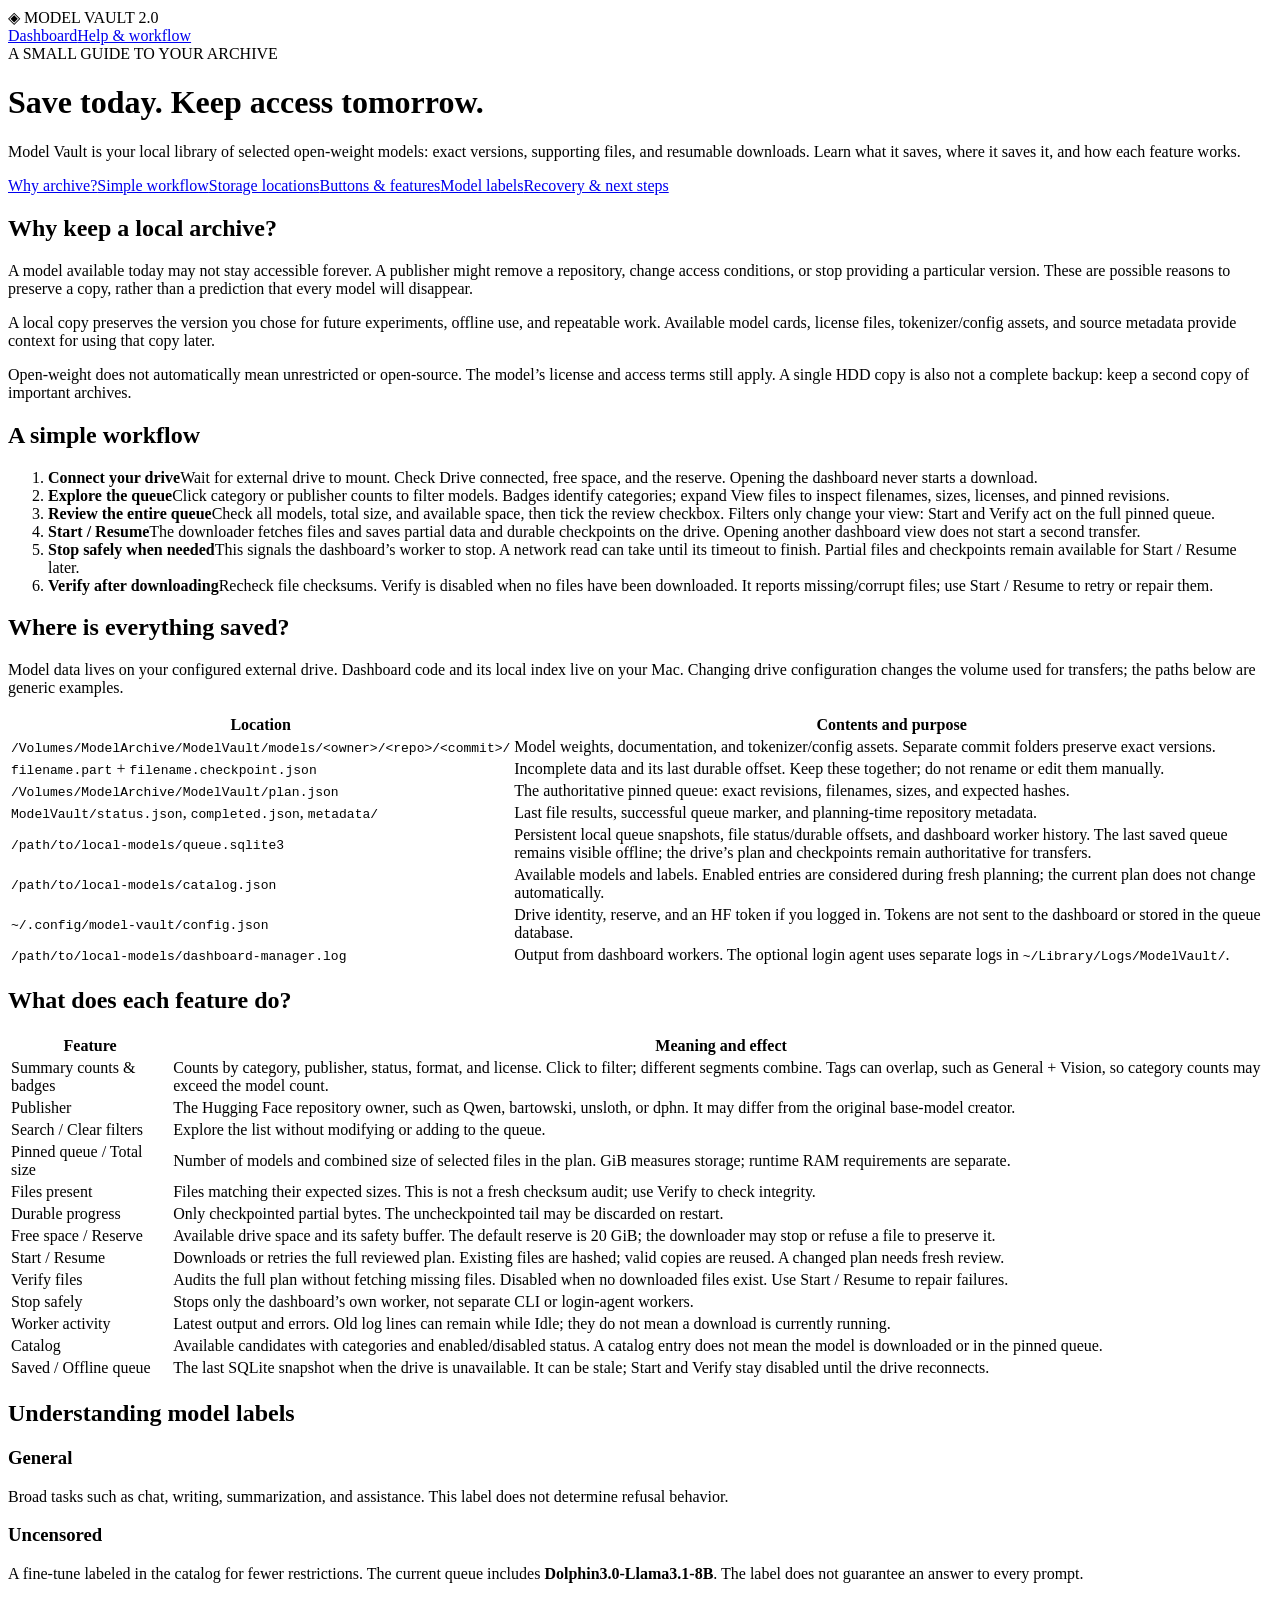
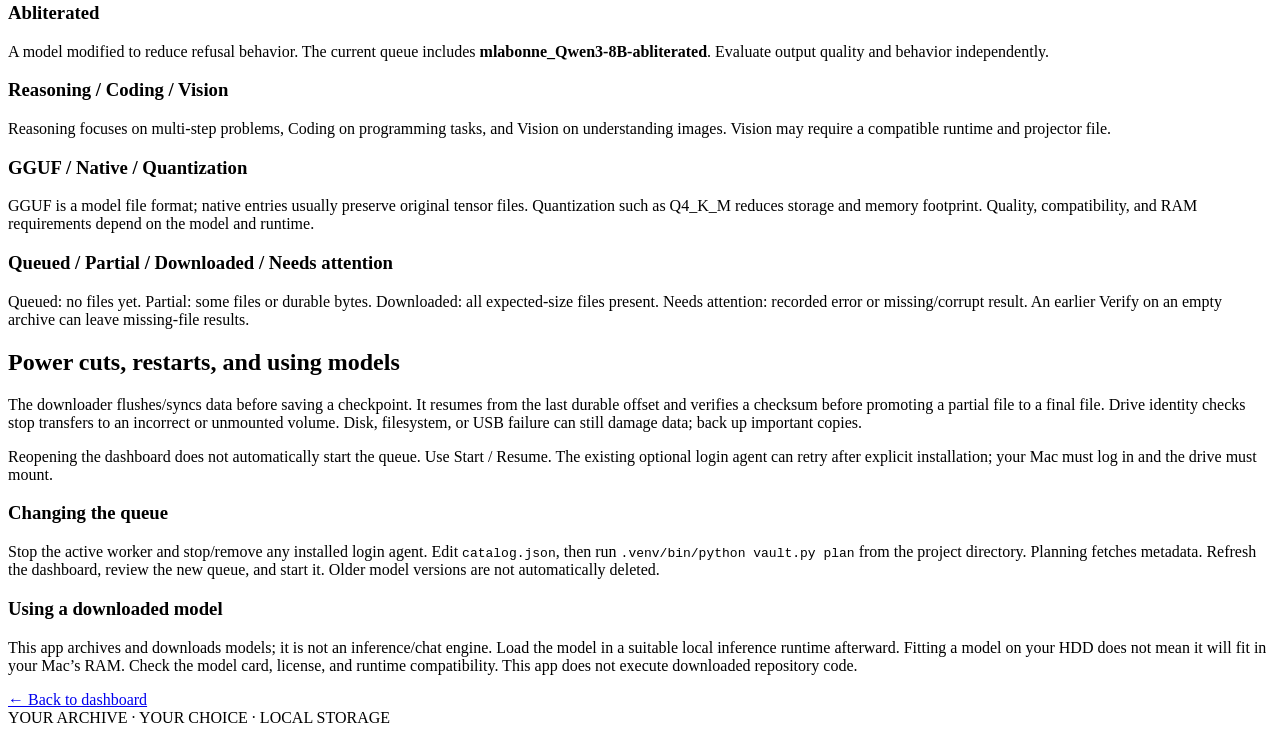
==== web/help.html @ e8bed95c "Publish Model Vault dashboard, durable downloader, and documentation" ====
<!doctype html>
<html lang="en"><head><meta charset="utf-8"><meta name="viewport" content="width=device-width,initial-scale=1"><title>Help & workflow · Model Vault</title><link rel="stylesheet" href="/style.css"><script src="/language.js" defer></script></head>
<body data-english-title="Help &amp; workflow · Model Vault"><header><div class="brand">◈ MODEL VAULT <span>2.0</span></div><nav aria-label="Main navigation"><a href="/"><span data-translate="text">Dashboard</span></a><a href="/help" aria-current="page"><span data-translate="text">Help & workflow</span></a></nav></header>
<main class="help-page" data-language="en"><div class="eyebrow">A SMALL GUIDE TO YOUR ARCHIVE</div><h1>Save today. Keep access tomorrow.</h1><p class="subtitle">Model Vault is your local library of selected open-weight models: exact versions, supporting files, and resumable downloads. Learn what it saves, where it saves it, and how each feature works.</p>
<nav class="help-links" aria-label="Help topics"><a href="#en-purpose">Why archive?</a><a href="#en-workflow">Simple workflow</a><a href="#en-storage">Storage locations</a><a href="#en-features">Buttons & features</a><a href="#en-terms">Model labels</a><a href="#en-recovery">Recovery & next steps</a></nav>
<section id="en-purpose" class="panel help-callout"><h2>Why keep a local archive?</h2><p>A model available today may not stay accessible forever. A publisher might remove a repository, change access conditions, or stop providing a particular version. These are possible reasons to preserve a copy, rather than a prediction that every model will disappear.</p><p>A local copy preserves the version you chose for future experiments, offline use, and repeatable work. Available model cards, license files, tokenizer/config assets, and source metadata provide context for using that copy later.</p><p class="hint">Open-weight does not automatically mean unrestricted or open-source. The model’s license and access terms still apply. A single HDD copy is also not a complete backup: keep a second copy of important archives.</p></section>
<section id="en-workflow" class="panel"><h2>A simple workflow</h2><ol class="workflow"><li><strong>Connect your drive</strong>Wait for external drive to mount. Check Drive connected, free space, and the reserve. Opening the dashboard never starts a download.</li><li><strong>Explore the queue</strong>Click category or publisher counts to filter models. Badges identify categories; expand View files to inspect filenames, sizes, licenses, and pinned revisions.</li><li><strong>Review the entire queue</strong>Check all models, total size, and available space, then tick the review checkbox. Filters only change your view: Start and Verify act on the full pinned queue.</li><li><strong>Start / Resume</strong>The downloader fetches files and saves partial data and durable checkpoints on the drive. Opening another dashboard view does not start a second transfer.</li><li><strong>Stop safely when needed</strong>This signals the dashboard’s worker to stop. A network read can take until its timeout to finish. Partial files and checkpoints remain available for Start / Resume later.</li><li><strong>Verify after downloading</strong>Recheck file checksums. Verify is disabled when no files have been downloaded. It reports missing/corrupt files; use Start / Resume to retry or repair them.</li></ol></section>
<section id="en-storage" class="panel"><h2>Where is everything saved?</h2><p>Model data lives on your configured external drive. Dashboard code and its local index live on your Mac. Changing drive configuration changes the volume used for transfers; the paths below are generic examples.</p><div class="help-table"><table><thead><tr><th>Location</th><th>Contents and purpose</th></tr></thead><tbody>
<tr><td><code>/Volumes/ModelArchive/ModelVault/models/&lt;owner&gt;/&lt;repo&gt;/&lt;commit&gt;/</code></td><td>Model weights, documentation, and tokenizer/config assets. Separate commit folders preserve exact versions.</td></tr>
<tr><td><code>filename.part</code> + <code>filename.checkpoint.json</code></td><td>Incomplete data and its last durable offset. Keep these together; do not rename or edit them manually.</td></tr>
<tr><td><code>/Volumes/ModelArchive/ModelVault/plan.json</code></td><td>The authoritative pinned queue: exact revisions, filenames, sizes, and expected hashes.</td></tr>
<tr><td><code>ModelVault/status.json</code>, <code>completed.json</code>, <code>metadata/</code></td><td>Last file results, successful queue marker, and planning-time repository metadata.</td></tr>
<tr><td><code>/path/to/local-models/queue.sqlite3</code></td><td>Persistent local queue snapshots, file status/durable offsets, and dashboard worker history. The last saved queue remains visible offline; the drive’s plan and checkpoints remain authoritative for transfers.</td></tr>
<tr><td><code>/path/to/local-models/catalog.json</code></td><td>Available models and labels. Enabled entries are considered during fresh planning; the current plan does not change automatically.</td></tr>
<tr><td><code>~/.config/model-vault/config.json</code></td><td>Drive identity, reserve, and an HF token if you logged in. Tokens are not sent to the dashboard or stored in the queue database.</td></tr>
<tr><td><code>/path/to/local-models/dashboard-manager.log</code></td><td>Output from dashboard workers. The optional login agent uses separate logs in <code>~/Library/Logs/ModelVault/</code>.</td></tr>
</tbody></table></div></section>
<section id="en-features" class="panel"><h2>What does each feature do?</h2><div class="help-table"><table><thead><tr><th>Feature</th><th>Meaning and effect</th></tr></thead><tbody>
<tr><td>Summary counts & badges</td><td>Counts by category, publisher, status, format, and license. Click to filter; different segments combine. Tags can overlap, such as General + Vision, so category counts may exceed the model count.</td></tr>
<tr><td>Publisher</td><td>The Hugging Face repository owner, such as Qwen, bartowski, unsloth, or dphn. It may differ from the original base-model creator.</td></tr>
<tr><td>Search / Clear filters</td><td>Explore the list without modifying or adding to the queue.</td></tr>
<tr><td>Pinned queue / Total size</td><td>Number of models and combined size of selected files in the plan. GiB measures storage; runtime RAM requirements are separate.</td></tr>
<tr><td>Files present</td><td>Files matching their expected sizes. This is not a fresh checksum audit; use Verify to check integrity.</td></tr>
<tr><td>Durable progress</td><td>Only checkpointed partial bytes. The uncheckpointed tail may be discarded on restart.</td></tr>
<tr><td>Free space / Reserve</td><td>Available drive space and its safety buffer. The default reserve is 20 GiB; the downloader may stop or refuse a file to preserve it.</td></tr>
<tr><td>Start / Resume</td><td>Downloads or retries the full reviewed plan. Existing files are hashed; valid copies are reused. A changed plan needs fresh review.</td></tr>
<tr><td>Verify files</td><td>Audits the full plan without fetching missing files. Disabled when no downloaded files exist. Use Start / Resume to repair failures.</td></tr>
<tr><td>Stop safely</td><td>Stops only the dashboard’s own worker, not separate CLI or login-agent workers.</td></tr>
<tr><td>Worker activity</td><td>Latest output and errors. Old log lines can remain while Idle; they do not mean a download is currently running.</td></tr>
<tr><td>Catalog</td><td>Available candidates with categories and enabled/disabled status. A catalog entry does not mean the model is downloaded or in the pinned queue.</td></tr>
<tr><td>Saved / Offline queue</td><td>The last SQLite snapshot when the drive is unavailable. It can be stale; Start and Verify stay disabled until the drive reconnects.</td></tr>
</tbody></table></div></section>
<section id="en-terms" class="panel"><h2>Understanding model labels</h2><div class="help-grid"><div><h3>General</h3><p>Broad tasks such as chat, writing, summarization, and assistance. This label does not determine refusal behavior.</p><h3>Uncensored</h3><p>A fine-tune labeled in the catalog for fewer restrictions. The current queue includes <strong>Dolphin3.0-Llama3.1-8B</strong>. The label does not guarantee an answer to every prompt.</p><h3>Abliterated</h3><p>A model modified to reduce refusal behavior. The current queue includes <strong>mlabonne_Qwen3-8B-abliterated</strong>. Evaluate output quality and behavior independently.</p></div><div><h3>Reasoning / Coding / Vision</h3><p>Reasoning focuses on multi-step problems, Coding on programming tasks, and Vision on understanding images. Vision may require a compatible runtime and projector file.</p><h3>GGUF / Native / Quantization</h3><p>GGUF is a model file format; native entries usually preserve original tensor files. Quantization such as Q4_K_M reduces storage and memory footprint. Quality, compatibility, and RAM requirements depend on the model and runtime.</p><h3>Queued / Partial / Downloaded / Needs attention</h3><p>Queued: no files yet. Partial: some files or durable bytes. Downloaded: all expected-size files present. Needs attention: recorded error or missing/corrupt result. An earlier Verify on an empty archive can leave missing-file results.</p></div></div></section>
<section id="en-recovery" class="panel"><h2>Power cuts, restarts, and using models</h2><p>The downloader flushes/syncs data before saving a checkpoint. It resumes from the last durable offset and verifies a checksum before promoting a partial file to a final file. Drive identity checks stop transfers to an incorrect or unmounted volume. Disk, filesystem, or USB failure can still damage data; back up important copies.</p><p>Reopening the dashboard does not automatically start the queue. Use Start / Resume. The existing optional login agent can retry after explicit installation; your Mac must log in and the drive must mount.</p><h3>Changing the queue</h3><p>Stop the active worker and stop/remove any installed login agent. Edit <code>catalog.json</code>, then run <code>.venv/bin/python vault.py plan</code> from the project directory. Planning fetches metadata. Refresh the dashboard, review the new queue, and start it. Older model versions are not automatically deleted.</p><h3>Using a downloaded model</h3><p>This app archives and downloads models; it is not an inference/chat engine. Load the model in a suitable local inference runtime afterward. Fitting a model on your HDD does not mean it will fit in your Mac’s RAM. Check the model card, license, and runtime compatibility. This app does not execute downloaded repository code.</p><a href="/">← Back to dashboard</a></section><footer>YOUR ARCHIVE · YOUR CHOICE · LOCAL STORAGE</footer></main><main class="help-page" data-language="hi" hidden><div class="eyebrow">AAPKI LIBRARY KI CHHOTI GUIDE</div><h1>Aaj save karo. Kal bhi access rakho.</h1><p class="subtitle">Model Vault aapke chosen open-weight models ki local library banata hai—exact versions, required files, aur download recovery ke saath. Yeh guide batati hai kya ho raha hai, kahan ho raha hai, aur har button ka kya kaam hai.</p>
<nav class="help-links" aria-label="Help topics"><a href="#hi-purpose">Kyun archive karein?</a><a href="#hi-workflow">Simple workflow</a><a href="#hi-storage">Kahan save hota hai?</a><a href="#hi-features">Buttons & features</a><a href="#hi-terms">Model labels</a><a href="#hi-recovery">Recovery & next steps</a></nav>
<section id="hi-purpose" class="panel help-callout"><h2>Iska purpose kya hai?</h2><p>Aapka main reason sahi hai: jo model aaj available hai, zaroori nahi ki uski hosted copy hamesha accessible rahe. Publisher repository hata sakta hai, access conditions badal sakti hain, ya specific version unavailable ho sakta hai. Yeh possibilities hain—har model band hone ki prediction nahi.</p><p>Apni copy rakhne se aap selected model version ko future experimentation, offline use, aur repeatable work ke liye preserve kar sakte ho. Model card, license, tokenizer/config files aur available source metadata bhi saath aate hain, taaki baad mein pata rahe copy kis version ki hai aur use kaise karna hai.</p><p class="hint">Open-weight ka matlab automatically unrestricted ya open-source nahi. Har model ki license aur access terms apply hoti hain; local copy rakhna un terms ko override nahi karta. Archive useful hai, lekin ek hi HDD par copy hona complete backup nahi—important archives ki second copy bhi rakho.</p></section>
<section id="hi-workflow" class="panel"><h2>Simple workflow</h2><ol class="workflow"><li><strong>Drive connect karo</strong>external drive mount hone do. Dashboard par Drive connected, free space aur reserve check karo. Page kholne se download start nahi hota.</li><li><strong>Queue samjho</strong>Category / publisher counts click karke models explore karo. Har model ka badge dekho; View files se filenames, size, license aur pinned revision milti hai.</li><li><strong>Poori queue review karo</strong>Total size, models aur available space check karo. Filters sirf view badalte hain—Start aur Verify poori pinned queue par kaam karte hain. Review checkbox tick karo.</li><li><strong>Start / Resume</strong>Downloader files fetch karta hai. Partial data aur durable checkpoints drive par bante hain. Dashboard khula rehne se alag se koi second download nahi chalta.</li><li><strong>Zarurat par Stop safely</strong>Dashboard worker ko stop signal milta hai. Network timeout tak thoda waqt lag sakta hai. Partial files aur checkpoints retained rehte hain; baad mein Start / Resume karo.</li><li><strong>Download ke baad Verify</strong>Files ke checksums recheck karo. Koi downloaded file nahi hai to Verify disabled hai. Missing/corrupt files report hoti hain; repair/retry ke liye Start / Resume use karo.</li></ol></section>
<section id="hi-storage" class="panel"><h2>Kahan save ho raha hai?</h2><p>Current setup mein model data external drive par hai, aur dashboard ka code / local index Mac par. Drive configuration change karoge to configured volume use hoga; neeche paths generic examples hain.</p><div class="help-table"><table><thead><tr><th>Location</th><th>Kya aur kyun?</th></tr></thead><tbody><tr><td><code>/Volumes/ModelArchive/ModelVault/models/&lt;owner&gt;/&lt;repo&gt;/&lt;commit&gt;/</code></td><td>Model weights, docs, tokenizer/config assets. Alag commit ki alag directory se exact versions preserve hote hain.</td></tr><tr><td><code>filename.part</code> + <code>filename.checkpoint.json</code></td><td>Incomplete file aur last safely saved offset. Dono saath rakho; manually rename/edit mat karo.</td></tr><tr><td><code>/Volumes/ModelArchive/ModelVault/plan.json</code></td><td>Actual pinned download queue: exact revisions, filenames, sizes aur expected hashes.</td></tr><tr><td><code>ModelVault/status.json</code>, <code>completed.json</code>, <code>metadata/</code></td><td>Last per-file results, successful queue marker aur planning-time repository metadata.</td></tr><tr><td><code>/path/to/local-models/queue.sqlite3</code></td><td>Local persistent queue index: saved snapshots, file status/checkpoint offsets aur dashboard worker history. Drive offline ho to last saved queue dikhti hai; transfers ke liye drive ka plan/checkpoints authoritative rehte hain.</td></tr><tr><td><code>/path/to/local-models/catalog.json</code></td><td>Available models aur labels ki list. Enabled entries fresh planning mein consider hoti hain; current plan apne aap change nahi hota.</td></tr><tr><td><code>~/.config/model-vault/config.json</code></td><td>Drive identity, reserve aur login kiya ho to HF token. Token dashboard ya queue database mein nahi bheja jata.</td></tr><tr><td><code>/path/to/local-models/dashboard-manager.log</code></td><td>Dashboard se run kiye workers ka output. Login agent ke separate logs <code>~/Library/Logs/ModelVault/</code> mein hote hain.</td></tr></tbody></table></div></section>
<section id="hi-features" class="panel"><h2>Kis feature se kya hoga?</h2><div class="help-table"><table><thead><tr><th>Feature</th><th>Matlab / effect</th></tr></thead><tbody><tr><td>Summary counts & badges</td><td>Kitne models kis category, publisher, format, license aur download status ke hain. Click to filter; different segments combine hote hain. General + Vision jaise tags overlap kar sakte hain, isliye category totals 8 se zyada ho sakte hain.</td></tr><tr><td>Publisher</td><td>Hugging Face repository owner: jaise Qwen, bartowski, unsloth, dphn. Yeh zaroori nahi ki original base-model creator bhi ho.</td></tr><tr><td>Clear filters / search</td><td>List explore karne ke tools. Queue ko modify ya enqueue nahi karte.</td></tr><tr><td>Pinned queue / total size</td><td>Reviewed plan mein models ki count aur sab selected files ka combined size. GiB storage unit hai; actual model RAM need alag hai.</td></tr><tr><td>Files present</td><td>Expected size ki files disk par hain. Yeh naya checksum audit nahi; Verify integrity check karta hai.</td></tr><tr><td>Durable progress</td><td>Partial file ke sirf checkpointed bytes. Last uncheckpointed tail restart par discard ho sakti hai.</td></tr><tr><td>Free space / reserve</td><td>Drive ki available space aur safety buffer. Default reserve 20 GiB; downloader buffer bachane ke liye stop/refuse kar sakta hai.</td></tr><tr><td>Start / Resume</td><td>Reviewed full plan download / retry karta hai. Existing files hash-check hoti hain; valid copies dobara transfer nahi hoti. Changed plan ko dobara review karna padega.</td></tr><tr><td>Verify files</td><td>Full plan ka integrity audit, bina missing files download kiye. Koi file downloaded nahi to disabled. Failed audit ko repair karne ke liye Start / Resume.</td></tr><tr><td>Stop safely</td><td>Sirf dashboard ke own worker ko stop karta hai. Separate CLI/login-agent workers ko control nahi karta.</td></tr><tr><td>Worker activity</td><td>Latest output aur errors. Idle ke neeche purana log reh sakta hai—purani lines ka matlab abhi download running nahi.</td></tr><tr><td>Catalog</td><td>Available candidates, enabled/disabled status aur categories. Catalog entry hona downloaded ya current queue mein hona nahi hai.</td></tr><tr><td>Saved / offline queue</td><td>SQLite se last snapshot dikhta hai. Stale view hai; drive reconnect hone tak Start/Verify unavailable rehte hain.</td></tr></tbody></table></div></section>
<section id="hi-terms" class="panel"><h2>Model labels ka simple matlab</h2><div class="help-grid"><div><h3>General</h3><p>Broad tasks: chat, writing, summarization, general assistance. Is label se refusal behavior decide nahi hota.</p><h3>Uncensored</h3><p>Catalog mein fewer restrictions ke liye labeled fine-tune. Current queue mein <strong>Dolphin3.0-Llama3.1-8B</strong>. Label har prompt par answer ki guarantee nahi.</p><h3>Abliterated</h3><p>Refusal behavior reduce karne ke liye modified model. Current queue mein <strong>mlabonne_Qwen3-8B-abliterated</strong>. Output quality aur behavior independently evaluate karo.</p></div><div><h3>Reasoning / Coding / Vision</h3><p>Reasoning = multi-step problem solving; Coding = programming tasks; Vision = images samajhne ki capability. Vision ke liye compatible runtime aur projector file ki zarurat ho sakti hai.</p><h3>GGUF / native / quantization</h3><p>GGUF ek model file format hai. Native entries usually original tensor files rakhti hain. Q4_K_M jaisi quantization storage aur memory footprint reduce karti hai; exact quality, compatibility aur RAM need model/runtime par depend karti hai.</p><h3>Queued / Partial / Downloaded / Needs attention</h3><p>Queued = abhi files nahi; Partial = kuch present/durable bytes; Downloaded = sab expected-size files present; Needs attention = recorded error ya missing/corrupt result. Empty archive par purana Verify run missing results dikha sakta hai.</p></div></div></section>
<section id="hi-recovery" class="panel"><h2>Power cut, restart aur baad ka use</h2><p>Downloader pehle data flush/sync karta hai, phir checkpoint save karta hai. Restart par last durable offset se resume hota hai; final file banne se pehle checksum verify hota hai. Drive identity guard galat/unmounted drive par transfer rokta hai. Disk, filesystem ya USB hardware failure ke against absolute guarantee nahi—important copy ka backup rakho.</p><p>Dashboard dobara open karna queue auto-start nahi karta. Manually Start / Resume karo. Existing optional login agent explicit install ke baad recovery retries provide karta hai; Mac login aur drive mount hona zaroori hai.</p><h3>Queue badalni ho?</h3><p>Active worker stop karo; installed login agent ko bhi stop/remove karo. Project ke <code>catalog.json</code> mein choices update karo, phir project directory se <code>.venv/bin/python vault.py plan</code> run karo. Yeh metadata fetch karta hai. Dashboard refresh karke nayi queue review karo, uske baad start karo. Purane model versions automatically delete nahi hote.</p><h3>Model use kaise karunga?</h3><p>Yeh app archive/downloader hai; chat ya inference engine nahi. Download ke baad suitable local inference runtime mein model load karna hoga. HDD par model fit hona aur Mac ki RAM mein run hona alag cheezein hain. Model card/license aur runtime compatibility check karo; downloaded repository code yeh app execute nahi karta.</p><a href="/">← Dashboard par wapas jao</a></section><footer>YOUR ARCHIVE · YOUR CHOICE · LOCAL STORAGE</footer></main></body></html>
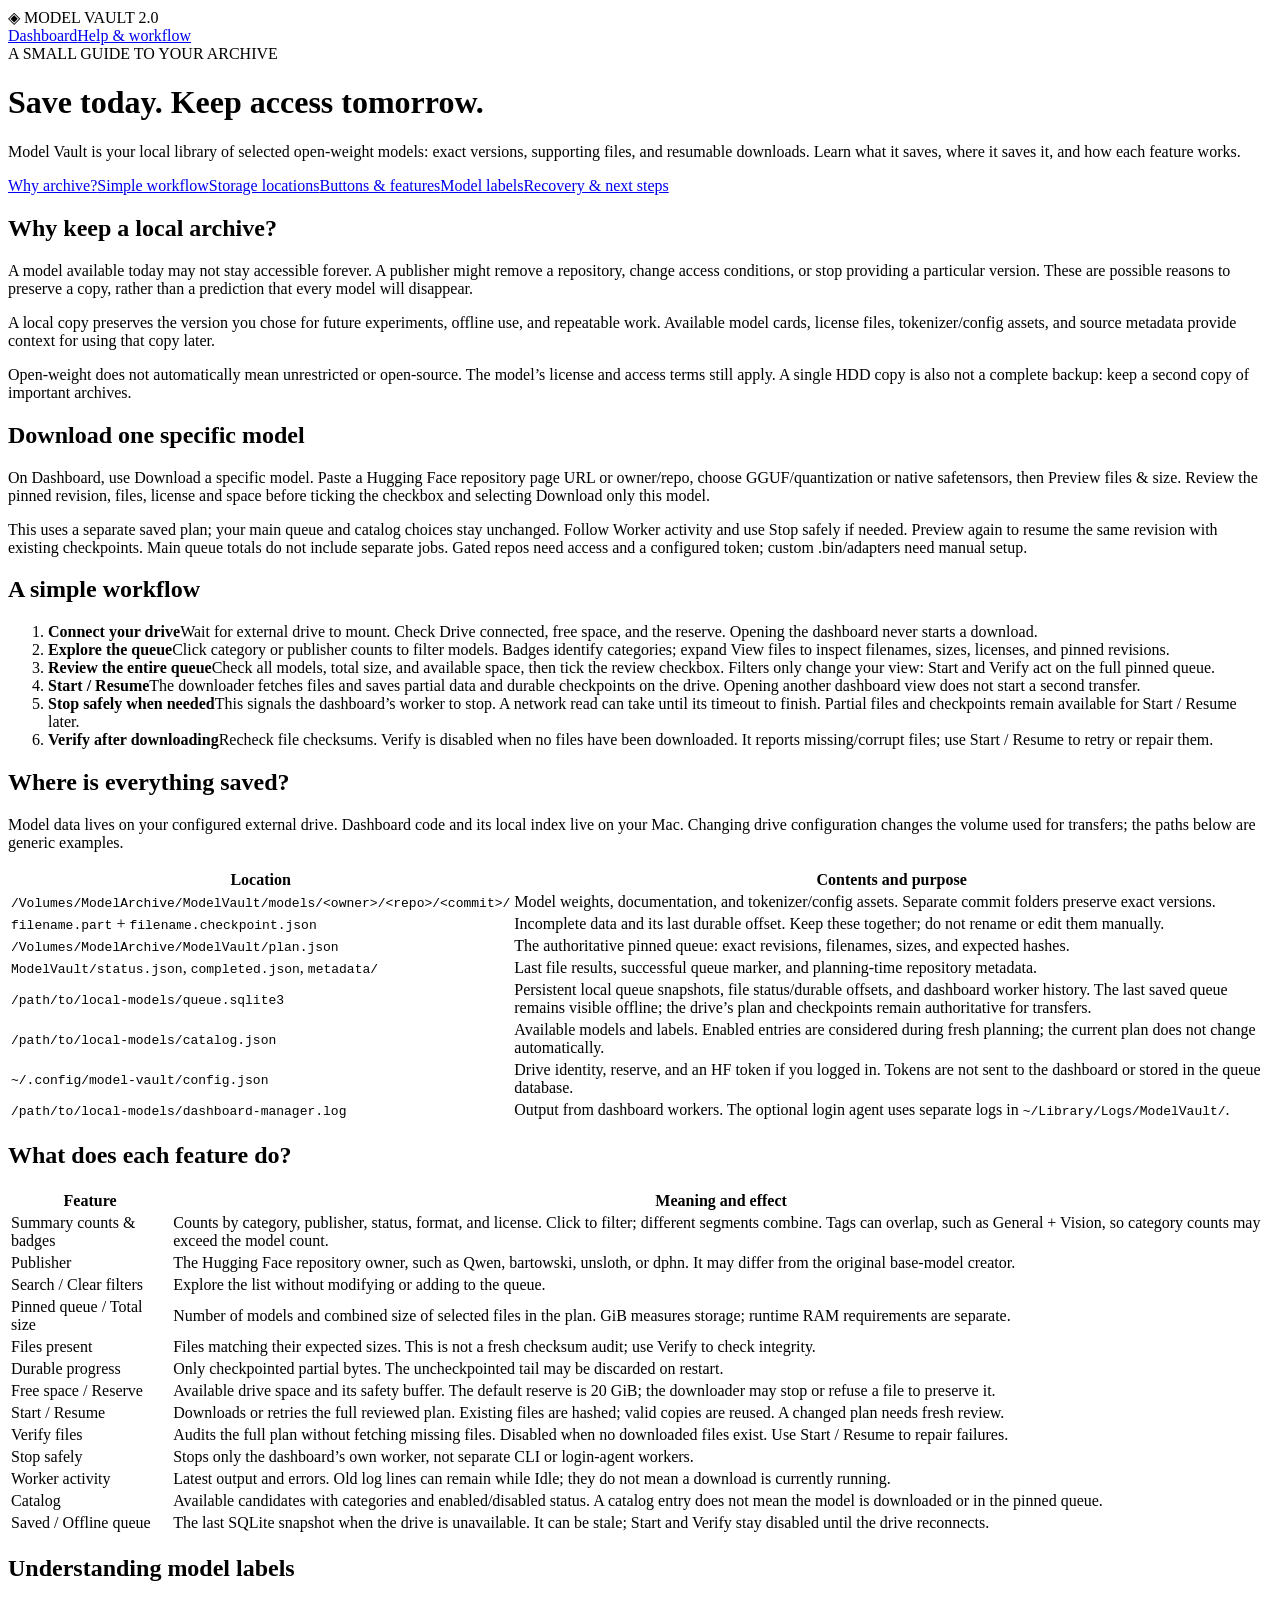
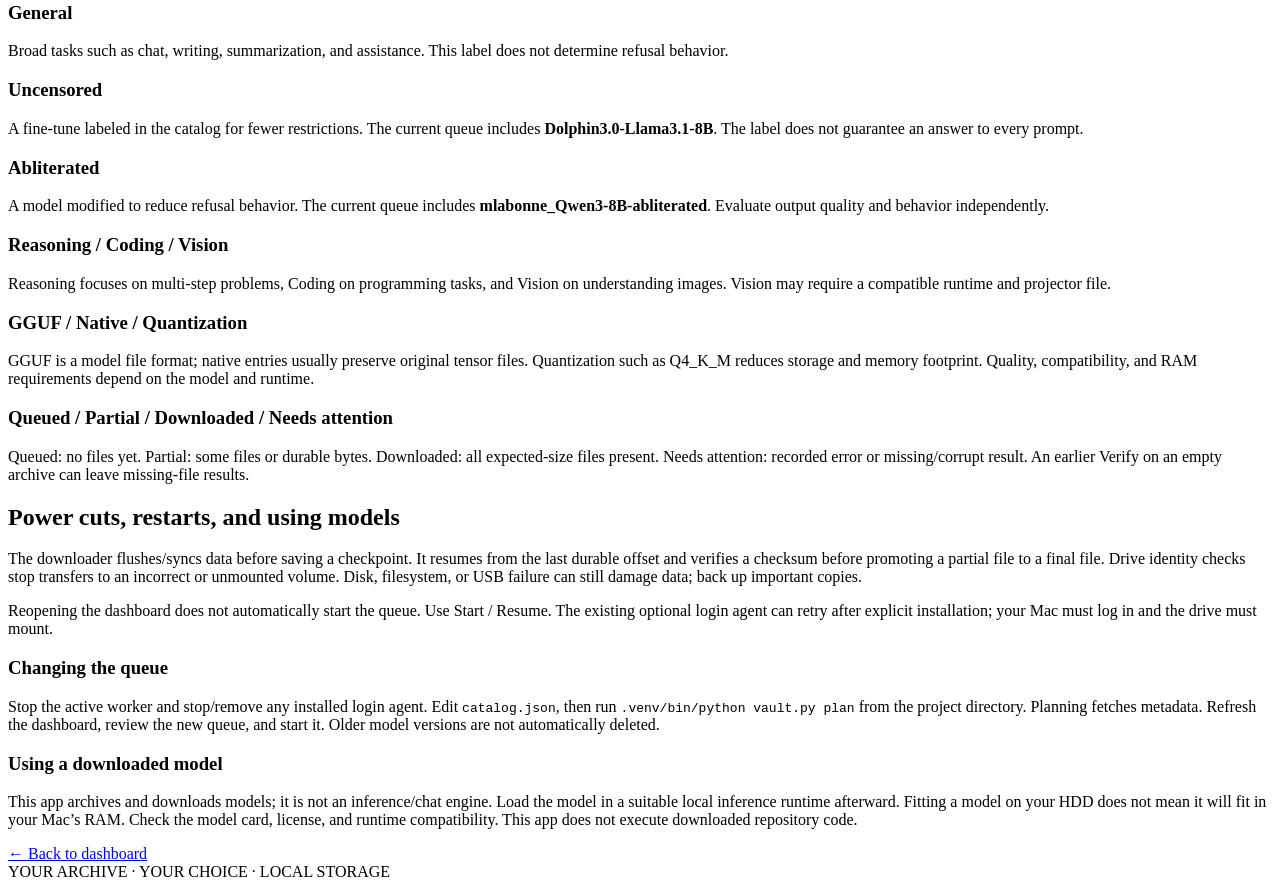
==== commit a8f25401: "Add reviewed single-model downloads from Hugging Face links" ====
--- a/web/help.html
+++ b/web/help.html
@@ -4,7 +4,7 @@
 <main class="help-page" data-language="en"><div class="eyebrow">A SMALL GUIDE TO YOUR ARCHIVE</div><h1>Save today. Keep access tomorrow.</h1><p class="subtitle">Model Vault is your local library of selected open-weight models: exact versions, supporting files, and resumable downloads. Learn what it saves, where it saves it, and how each feature works.</p>
 <nav class="help-links" aria-label="Help topics"><a href="#en-purpose">Why archive?</a><a href="#en-workflow">Simple workflow</a><a href="#en-storage">Storage locations</a><a href="#en-features">Buttons & features</a><a href="#en-terms">Model labels</a><a href="#en-recovery">Recovery & next steps</a></nav>
 <section id="en-purpose" class="panel help-callout"><h2>Why keep a local archive?</h2><p>A model available today may not stay accessible forever. A publisher might remove a repository, change access conditions, or stop providing a particular version. These are possible reasons to preserve a copy, rather than a prediction that every model will disappear.</p><p>A local copy preserves the version you chose for future experiments, offline use, and repeatable work. Available model cards, license files, tokenizer/config assets, and source metadata provide context for using that copy later.</p><p class="hint">Open-weight does not automatically mean unrestricted or open-source. The model’s license and access terms still apply. A single HDD copy is also not a complete backup: keep a second copy of important archives.</p></section>
-<section id="en-workflow" class="panel"><h2>A simple workflow</h2><ol class="workflow"><li><strong>Connect your drive</strong>Wait for external drive to mount. Check Drive connected, free space, and the reserve. Opening the dashboard never starts a download.</li><li><strong>Explore the queue</strong>Click category or publisher counts to filter models. Badges identify categories; expand View files to inspect filenames, sizes, licenses, and pinned revisions.</li><li><strong>Review the entire queue</strong>Check all models, total size, and available space, then tick the review checkbox. Filters only change your view: Start and Verify act on the full pinned queue.</li><li><strong>Start / Resume</strong>The downloader fetches files and saves partial data and durable checkpoints on the drive. Opening another dashboard view does not start a second transfer.</li><li><strong>Stop safely when needed</strong>This signals the dashboard’s worker to stop. A network read can take until its timeout to finish. Partial files and checkpoints remain available for Start / Resume later.</li><li><strong>Verify after downloading</strong>Recheck file checksums. Verify is disabled when no files have been downloaded. It reports missing/corrupt files; use Start / Resume to retry or repair them.</li></ol></section>
+<section class="panel"><h2>Download one specific model</h2><p>On Dashboard, use Download a specific model. Paste a Hugging Face repository page URL or owner/repo, choose GGUF/quantization or native safetensors, then Preview files &amp; size. Review the pinned revision, files, license and space before ticking the checkbox and selecting Download only this model.</p><p>This uses a separate saved plan; your main queue and catalog choices stay unchanged. Follow Worker activity and use Stop safely if needed. Preview again to resume the same revision with existing checkpoints. Main queue totals do not include separate jobs. Gated repos need access and a configured token; custom .bin/adapters need manual setup.</p></section><section id="en-workflow" class="panel"><h2>A simple workflow</h2><ol class="workflow"><li><strong>Connect your drive</strong>Wait for external drive to mount. Check Drive connected, free space, and the reserve. Opening the dashboard never starts a download.</li><li><strong>Explore the queue</strong>Click category or publisher counts to filter models. Badges identify categories; expand View files to inspect filenames, sizes, licenses, and pinned revisions.</li><li><strong>Review the entire queue</strong>Check all models, total size, and available space, then tick the review checkbox. Filters only change your view: Start and Verify act on the full pinned queue.</li><li><strong>Start / Resume</strong>The downloader fetches files and saves partial data and durable checkpoints on the drive. Opening another dashboard view does not start a second transfer.</li><li><strong>Stop safely when needed</strong>This signals the dashboard’s worker to stop. A network read can take until its timeout to finish. Partial files and checkpoints remain available for Start / Resume later.</li><li><strong>Verify after downloading</strong>Recheck file checksums. Verify is disabled when no files have been downloaded. It reports missing/corrupt files; use Start / Resume to retry or repair them.</li></ol></section>
 <section id="en-storage" class="panel"><h2>Where is everything saved?</h2><p>Model data lives on your configured external drive. Dashboard code and its local index live on your Mac. Changing drive configuration changes the volume used for transfers; the paths below are generic examples.</p><div class="help-table"><table><thead><tr><th>Location</th><th>Contents and purpose</th></tr></thead><tbody>
 <tr><td><code>/Volumes/ModelArchive/ModelVault/models/&lt;owner&gt;/&lt;repo&gt;/&lt;commit&gt;/</code></td><td>Model weights, documentation, and tokenizer/config assets. Separate commit folders preserve exact versions.</td></tr>
 <tr><td><code>filename.part</code> + <code>filename.checkpoint.json</code></td><td>Incomplete data and its last durable offset. Keep these together; do not rename or edit them manually.</td></tr>
@@ -34,7 +34,7 @@
 <section id="en-recovery" class="panel"><h2>Power cuts, restarts, and using models</h2><p>The downloader flushes/syncs data before saving a checkpoint. It resumes from the last durable offset and verifies a checksum before promoting a partial file to a final file. Drive identity checks stop transfers to an incorrect or unmounted volume. Disk, filesystem, or USB failure can still damage data; back up important copies.</p><p>Reopening the dashboard does not automatically start the queue. Use Start / Resume. The existing optional login agent can retry after explicit installation; your Mac must log in and the drive must mount.</p><h3>Changing the queue</h3><p>Stop the active worker and stop/remove any installed login agent. Edit <code>catalog.json</code>, then run <code>.venv/bin/python vault.py plan</code> from the project directory. Planning fetches metadata. Refresh the dashboard, review the new queue, and start it. Older model versions are not automatically deleted.</p><h3>Using a downloaded model</h3><p>This app archives and downloads models; it is not an inference/chat engine. Load the model in a suitable local inference runtime afterward. Fitting a model on your HDD does not mean it will fit in your Mac’s RAM. Check the model card, license, and runtime compatibility. This app does not execute downloaded repository code.</p><a href="/">← Back to dashboard</a></section><footer>YOUR ARCHIVE · YOUR CHOICE · LOCAL STORAGE</footer></main><main class="help-page" data-language="hi" hidden><div class="eyebrow">AAPKI LIBRARY KI CHHOTI GUIDE</div><h1>Aaj save karo. Kal bhi access rakho.</h1><p class="subtitle">Model Vault aapke chosen open-weight models ki local library banata hai—exact versions, required files, aur download recovery ke saath. Yeh guide batati hai kya ho raha hai, kahan ho raha hai, aur har button ka kya kaam hai.</p>
 <nav class="help-links" aria-label="Help topics"><a href="#hi-purpose">Kyun archive karein?</a><a href="#hi-workflow">Simple workflow</a><a href="#hi-storage">Kahan save hota hai?</a><a href="#hi-features">Buttons & features</a><a href="#hi-terms">Model labels</a><a href="#hi-recovery">Recovery & next steps</a></nav>
 <section id="hi-purpose" class="panel help-callout"><h2>Iska purpose kya hai?</h2><p>Aapka main reason sahi hai: jo model aaj available hai, zaroori nahi ki uski hosted copy hamesha accessible rahe. Publisher repository hata sakta hai, access conditions badal sakti hain, ya specific version unavailable ho sakta hai. Yeh possibilities hain—har model band hone ki prediction nahi.</p><p>Apni copy rakhne se aap selected model version ko future experimentation, offline use, aur repeatable work ke liye preserve kar sakte ho. Model card, license, tokenizer/config files aur available source metadata bhi saath aate hain, taaki baad mein pata rahe copy kis version ki hai aur use kaise karna hai.</p><p class="hint">Open-weight ka matlab automatically unrestricted ya open-source nahi. Har model ki license aur access terms apply hoti hain; local copy rakhna un terms ko override nahi karta. Archive useful hai, lekin ek hi HDD par copy hona complete backup nahi—important archives ki second copy bhi rakho.</p></section>
-<section id="hi-workflow" class="panel"><h2>Simple workflow</h2><ol class="workflow"><li><strong>Drive connect karo</strong>external drive mount hone do. Dashboard par Drive connected, free space aur reserve check karo. Page kholne se download start nahi hota.</li><li><strong>Queue samjho</strong>Category / publisher counts click karke models explore karo. Har model ka badge dekho; View files se filenames, size, license aur pinned revision milti hai.</li><li><strong>Poori queue review karo</strong>Total size, models aur available space check karo. Filters sirf view badalte hain—Start aur Verify poori pinned queue par kaam karte hain. Review checkbox tick karo.</li><li><strong>Start / Resume</strong>Downloader files fetch karta hai. Partial data aur durable checkpoints drive par bante hain. Dashboard khula rehne se alag se koi second download nahi chalta.</li><li><strong>Zarurat par Stop safely</strong>Dashboard worker ko stop signal milta hai. Network timeout tak thoda waqt lag sakta hai. Partial files aur checkpoints retained rehte hain; baad mein Start / Resume karo.</li><li><strong>Download ke baad Verify</strong>Files ke checksums recheck karo. Koi downloaded file nahi hai to Verify disabled hai. Missing/corrupt files report hoti hain; repair/retry ke liye Start / Resume use karo.</li></ol></section>
+<section class="panel"><h2>Sirf ek specific model download karo</h2><p>Dashboard par Download a specific model use karo. Hugging Face repo URL ya owner/repo paste karo, format aur quantization choose karo, phir Preview files &amp; size. Exact revision, files, license aur space review karke checkbox tick karo aur Download only this model choose karo.</p><p>Alag saved plan use hoga; main queue aur catalog choices nahi badlenge. Worker activity dekho aur Stop safely use karo. Same revision dobara preview karke checkpoints se resume kar sakte ho. Main queue totals mein yeh separate job nahi dikhega. Gated repo ke liye access/token chahiye; custom .bin/adapters manually configure karo.</p></section><section id="hi-workflow" class="panel"><h2>Simple workflow</h2><ol class="workflow"><li><strong>Drive connect karo</strong>external drive mount hone do. Dashboard par Drive connected, free space aur reserve check karo. Page kholne se download start nahi hota.</li><li><strong>Queue samjho</strong>Category / publisher counts click karke models explore karo. Har model ka badge dekho; View files se filenames, size, license aur pinned revision milti hai.</li><li><strong>Poori queue review karo</strong>Total size, models aur available space check karo. Filters sirf view badalte hain—Start aur Verify poori pinned queue par kaam karte hain. Review checkbox tick karo.</li><li><strong>Start / Resume</strong>Downloader files fetch karta hai. Partial data aur durable checkpoints drive par bante hain. Dashboard khula rehne se alag se koi second download nahi chalta.</li><li><strong>Zarurat par Stop safely</strong>Dashboard worker ko stop signal milta hai. Network timeout tak thoda waqt lag sakta hai. Partial files aur checkpoints retained rehte hain; baad mein Start / Resume karo.</li><li><strong>Download ke baad Verify</strong>Files ke checksums recheck karo. Koi downloaded file nahi hai to Verify disabled hai. Missing/corrupt files report hoti hain; repair/retry ke liye Start / Resume use karo.</li></ol></section>
 <section id="hi-storage" class="panel"><h2>Kahan save ho raha hai?</h2><p>Current setup mein model data external drive par hai, aur dashboard ka code / local index Mac par. Drive configuration change karoge to configured volume use hoga; neeche paths generic examples hain.</p><div class="help-table"><table><thead><tr><th>Location</th><th>Kya aur kyun?</th></tr></thead><tbody><tr><td><code>/Volumes/ModelArchive/ModelVault/models/&lt;owner&gt;/&lt;repo&gt;/&lt;commit&gt;/</code></td><td>Model weights, docs, tokenizer/config assets. Alag commit ki alag directory se exact versions preserve hote hain.</td></tr><tr><td><code>filename.part</code> + <code>filename.checkpoint.json</code></td><td>Incomplete file aur last safely saved offset. Dono saath rakho; manually rename/edit mat karo.</td></tr><tr><td><code>/Volumes/ModelArchive/ModelVault/plan.json</code></td><td>Actual pinned download queue: exact revisions, filenames, sizes aur expected hashes.</td></tr><tr><td><code>ModelVault/status.json</code>, <code>completed.json</code>, <code>metadata/</code></td><td>Last per-file results, successful queue marker aur planning-time repository metadata.</td></tr><tr><td><code>/path/to/local-models/queue.sqlite3</code></td><td>Local persistent queue index: saved snapshots, file status/checkpoint offsets aur dashboard worker history. Drive offline ho to last saved queue dikhti hai; transfers ke liye drive ka plan/checkpoints authoritative rehte hain.</td></tr><tr><td><code>/path/to/local-models/catalog.json</code></td><td>Available models aur labels ki list. Enabled entries fresh planning mein consider hoti hain; current plan apne aap change nahi hota.</td></tr><tr><td><code>~/.config/model-vault/config.json</code></td><td>Drive identity, reserve aur login kiya ho to HF token. Token dashboard ya queue database mein nahi bheja jata.</td></tr><tr><td><code>/path/to/local-models/dashboard-manager.log</code></td><td>Dashboard se run kiye workers ka output. Login agent ke separate logs <code>~/Library/Logs/ModelVault/</code> mein hote hain.</td></tr></tbody></table></div></section>
 <section id="hi-features" class="panel"><h2>Kis feature se kya hoga?</h2><div class="help-table"><table><thead><tr><th>Feature</th><th>Matlab / effect</th></tr></thead><tbody><tr><td>Summary counts & badges</td><td>Kitne models kis category, publisher, format, license aur download status ke hain. Click to filter; different segments combine hote hain. General + Vision jaise tags overlap kar sakte hain, isliye category totals 8 se zyada ho sakte hain.</td></tr><tr><td>Publisher</td><td>Hugging Face repository owner: jaise Qwen, bartowski, unsloth, dphn. Yeh zaroori nahi ki original base-model creator bhi ho.</td></tr><tr><td>Clear filters / search</td><td>List explore karne ke tools. Queue ko modify ya enqueue nahi karte.</td></tr><tr><td>Pinned queue / total size</td><td>Reviewed plan mein models ki count aur sab selected files ka combined size. GiB storage unit hai; actual model RAM need alag hai.</td></tr><tr><td>Files present</td><td>Expected size ki files disk par hain. Yeh naya checksum audit nahi; Verify integrity check karta hai.</td></tr><tr><td>Durable progress</td><td>Partial file ke sirf checkpointed bytes. Last uncheckpointed tail restart par discard ho sakti hai.</td></tr><tr><td>Free space / reserve</td><td>Drive ki available space aur safety buffer. Default reserve 20 GiB; downloader buffer bachane ke liye stop/refuse kar sakta hai.</td></tr><tr><td>Start / Resume</td><td>Reviewed full plan download / retry karta hai. Existing files hash-check hoti hain; valid copies dobara transfer nahi hoti. Changed plan ko dobara review karna padega.</td></tr><tr><td>Verify files</td><td>Full plan ka integrity audit, bina missing files download kiye. Koi file downloaded nahi to disabled. Failed audit ko repair karne ke liye Start / Resume.</td></tr><tr><td>Stop safely</td><td>Sirf dashboard ke own worker ko stop karta hai. Separate CLI/login-agent workers ko control nahi karta.</td></tr><tr><td>Worker activity</td><td>Latest output aur errors. Idle ke neeche purana log reh sakta hai—purani lines ka matlab abhi download running nahi.</td></tr><tr><td>Catalog</td><td>Available candidates, enabled/disabled status aur categories. Catalog entry hona downloaded ya current queue mein hona nahi hai.</td></tr><tr><td>Saved / offline queue</td><td>SQLite se last snapshot dikhta hai. Stale view hai; drive reconnect hone tak Start/Verify unavailable rehte hain.</td></tr></tbody></table></div></section>
 <section id="hi-terms" class="panel"><h2>Model labels ka simple matlab</h2><div class="help-grid"><div><h3>General</h3><p>Broad tasks: chat, writing, summarization, general assistance. Is label se refusal behavior decide nahi hota.</p><h3>Uncensored</h3><p>Catalog mein fewer restrictions ke liye labeled fine-tune. Current queue mein <strong>Dolphin3.0-Llama3.1-8B</strong>. Label har prompt par answer ki guarantee nahi.</p><h3>Abliterated</h3><p>Refusal behavior reduce karne ke liye modified model. Current queue mein <strong>mlabonne_Qwen3-8B-abliterated</strong>. Output quality aur behavior independently evaluate karo.</p></div><div><h3>Reasoning / Coding / Vision</h3><p>Reasoning = multi-step problem solving; Coding = programming tasks; Vision = images samajhne ki capability. Vision ke liye compatible runtime aur projector file ki zarurat ho sakti hai.</p><h3>GGUF / native / quantization</h3><p>GGUF ek model file format hai. Native entries usually original tensor files rakhti hain. Q4_K_M jaisi quantization storage aur memory footprint reduce karti hai; exact quality, compatibility aur RAM need model/runtime par depend karti hai.</p><h3>Queued / Partial / Downloaded / Needs attention</h3><p>Queued = abhi files nahi; Partial = kuch present/durable bytes; Downloaded = sab expected-size files present; Needs attention = recorded error ya missing/corrupt result. Empty archive par purana Verify run missing results dikha sakta hai.</p></div></div></section>
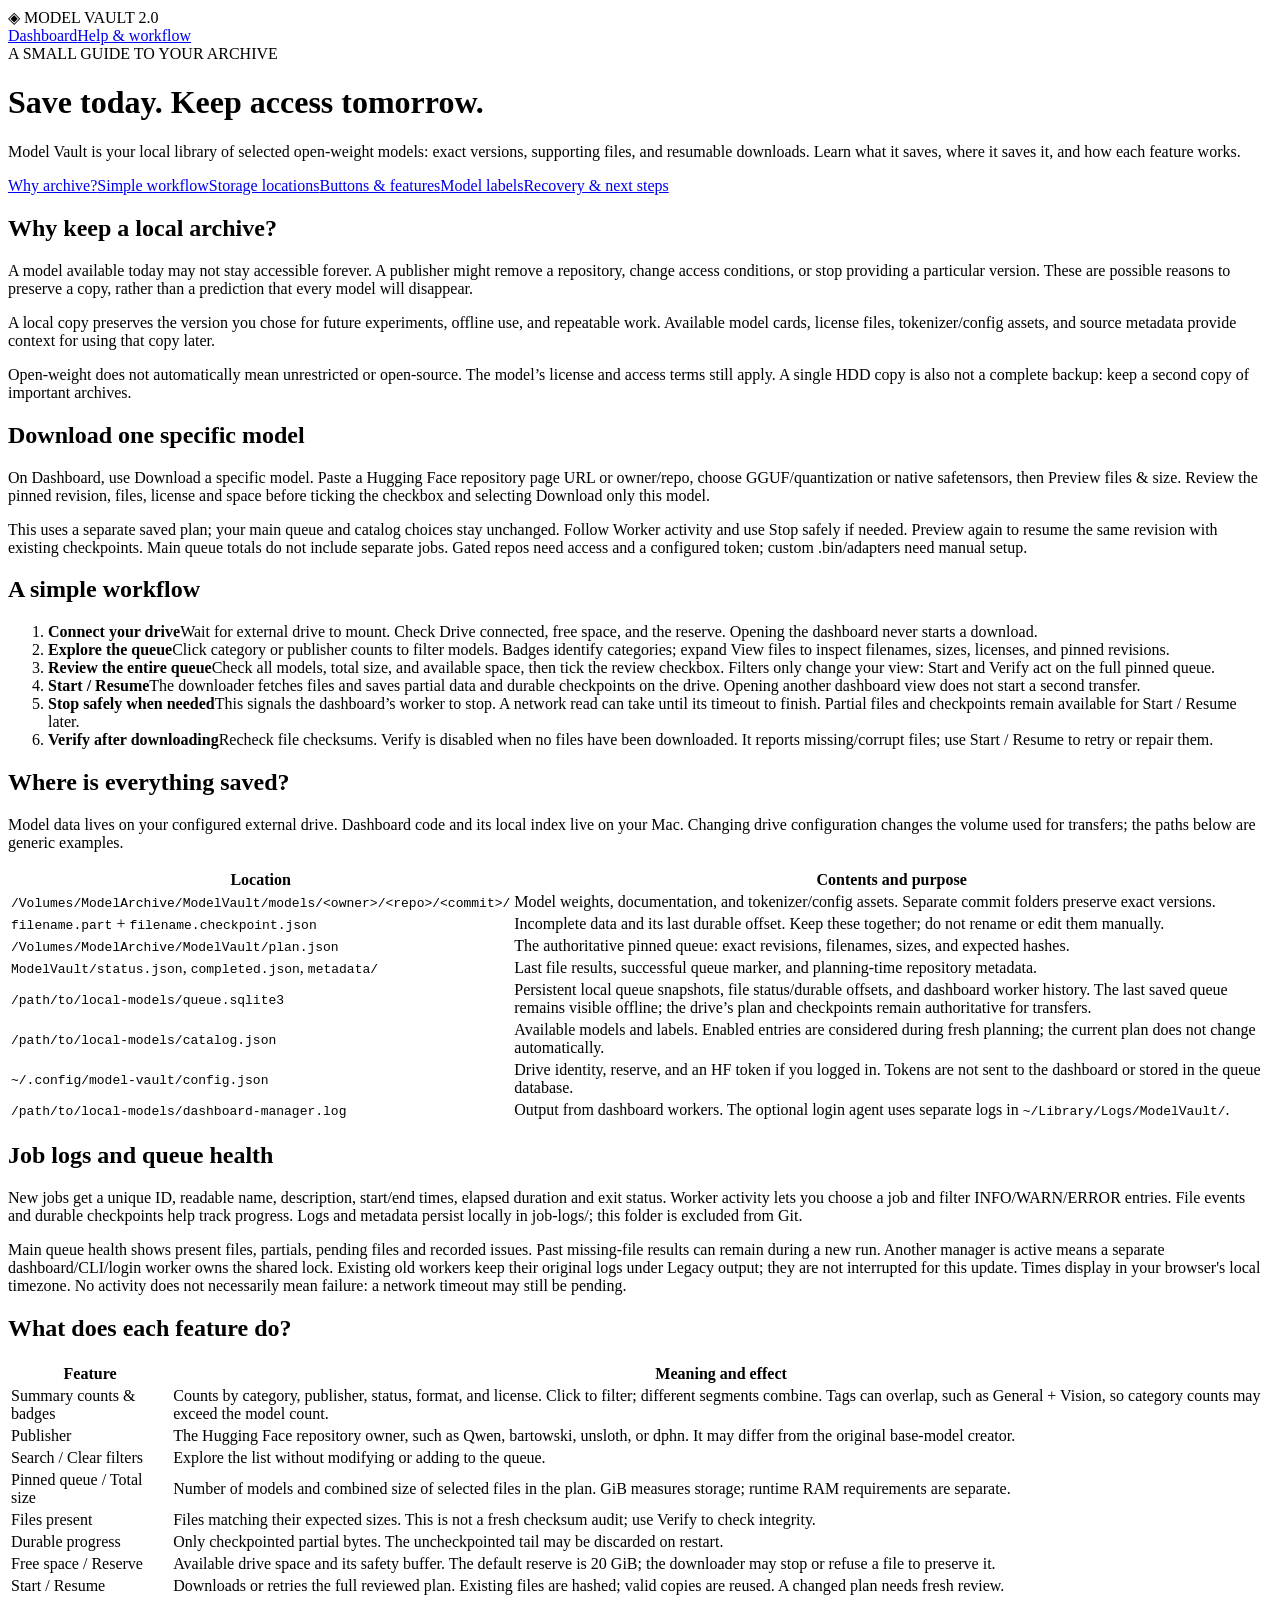
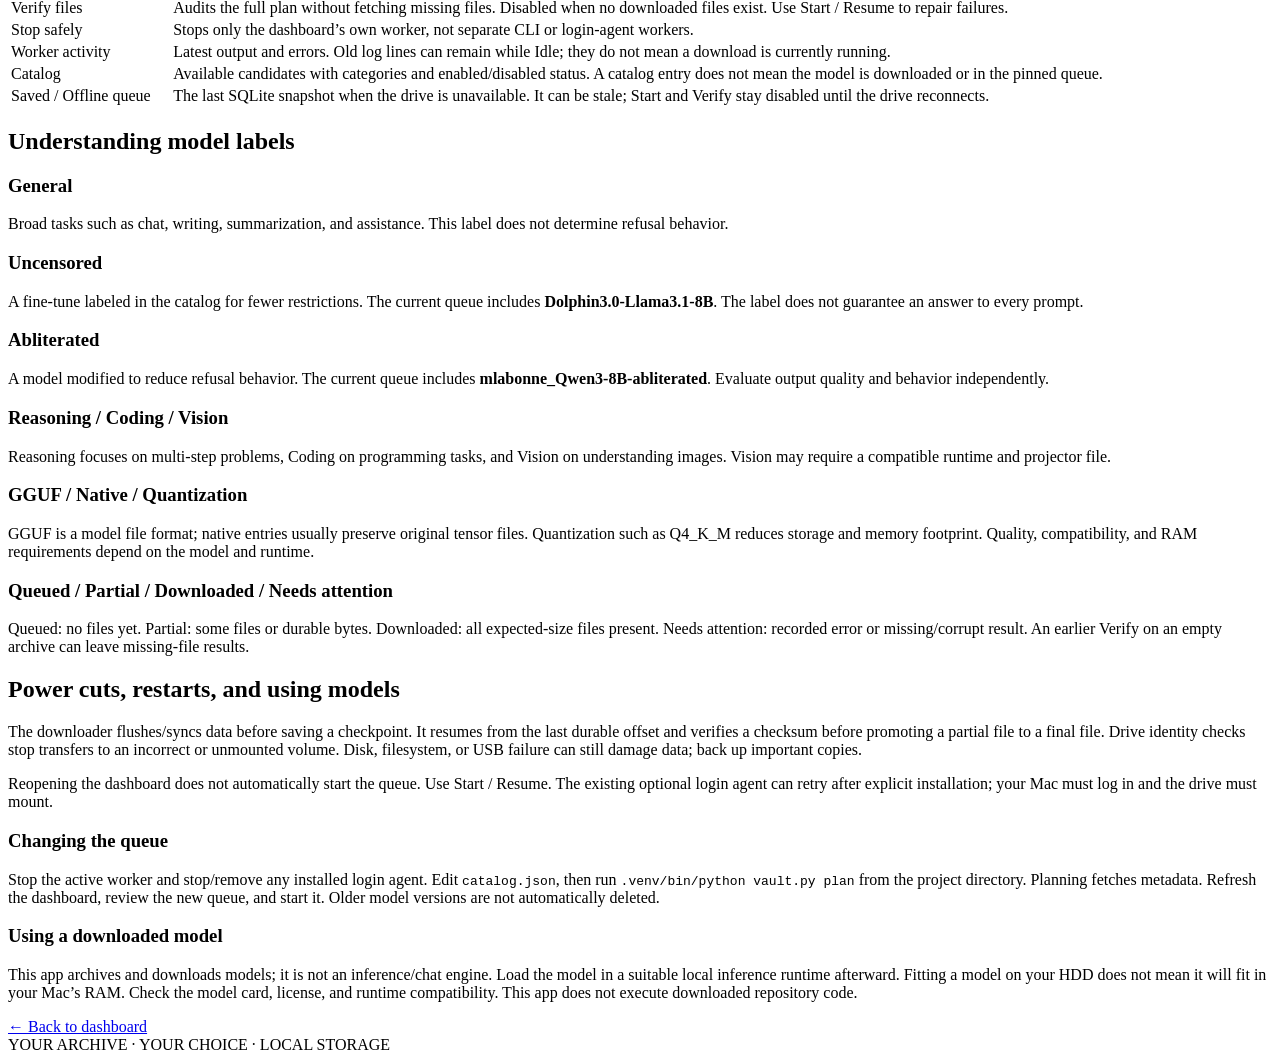
==== commit b08f3272: "Add structured job logs and live queue health" ====
--- a/web/help.html
+++ b/web/help.html
@@ -15,7 +15,7 @@
 <tr><td><code>~/.config/model-vault/config.json</code></td><td>Drive identity, reserve, and an HF token if you logged in. Tokens are not sent to the dashboard or stored in the queue database.</td></tr>
 <tr><td><code>/path/to/local-models/dashboard-manager.log</code></td><td>Output from dashboard workers. The optional login agent uses separate logs in <code>~/Library/Logs/ModelVault/</code>.</td></tr>
 </tbody></table></div></section>
-<section id="en-features" class="panel"><h2>What does each feature do?</h2><div class="help-table"><table><thead><tr><th>Feature</th><th>Meaning and effect</th></tr></thead><tbody>
+<section class="panel"><h2>Job logs and queue health</h2><p>New jobs get a unique ID, readable name, description, start/end times, elapsed duration and exit status. Worker activity lets you choose a job and filter INFO/WARN/ERROR entries. File events and durable checkpoints help track progress. Logs and metadata persist locally in job-logs/; this folder is excluded from Git.</p><p>Main queue health shows present files, partials, pending files and recorded issues. Past missing-file results can remain during a new run. Another manager is active means a separate dashboard/CLI/login worker owns the shared lock. Existing old workers keep their original logs under Legacy output; they are not interrupted for this update. Times display in your browser's local timezone. No activity does not necessarily mean failure: a network timeout may still be pending.</p></section><section id="en-features" class="panel"><h2>What does each feature do?</h2><div class="help-table"><table><thead><tr><th>Feature</th><th>Meaning and effect</th></tr></thead><tbody>
 <tr><td>Summary counts & badges</td><td>Counts by category, publisher, status, format, and license. Click to filter; different segments combine. Tags can overlap, such as General + Vision, so category counts may exceed the model count.</td></tr>
 <tr><td>Publisher</td><td>The Hugging Face repository owner, such as Qwen, bartowski, unsloth, or dphn. It may differ from the original base-model creator.</td></tr>
 <tr><td>Search / Clear filters</td><td>Explore the list without modifying or adding to the queue.</td></tr>
@@ -36,6 +36,6 @@
 <section id="hi-purpose" class="panel help-callout"><h2>Iska purpose kya hai?</h2><p>Aapka main reason sahi hai: jo model aaj available hai, zaroori nahi ki uski hosted copy hamesha accessible rahe. Publisher repository hata sakta hai, access conditions badal sakti hain, ya specific version unavailable ho sakta hai. Yeh possibilities hain—har model band hone ki prediction nahi.</p><p>Apni copy rakhne se aap selected model version ko future experimentation, offline use, aur repeatable work ke liye preserve kar sakte ho. Model card, license, tokenizer/config files aur available source metadata bhi saath aate hain, taaki baad mein pata rahe copy kis version ki hai aur use kaise karna hai.</p><p class="hint">Open-weight ka matlab automatically unrestricted ya open-source nahi. Har model ki license aur access terms apply hoti hain; local copy rakhna un terms ko override nahi karta. Archive useful hai, lekin ek hi HDD par copy hona complete backup nahi—important archives ki second copy bhi rakho.</p></section>
 <section class="panel"><h2>Sirf ek specific model download karo</h2><p>Dashboard par Download a specific model use karo. Hugging Face repo URL ya owner/repo paste karo, format aur quantization choose karo, phir Preview files &amp; size. Exact revision, files, license aur space review karke checkbox tick karo aur Download only this model choose karo.</p><p>Alag saved plan use hoga; main queue aur catalog choices nahi badlenge. Worker activity dekho aur Stop safely use karo. Same revision dobara preview karke checkpoints se resume kar sakte ho. Main queue totals mein yeh separate job nahi dikhega. Gated repo ke liye access/token chahiye; custom .bin/adapters manually configure karo.</p></section><section id="hi-workflow" class="panel"><h2>Simple workflow</h2><ol class="workflow"><li><strong>Drive connect karo</strong>external drive mount hone do. Dashboard par Drive connected, free space aur reserve check karo. Page kholne se download start nahi hota.</li><li><strong>Queue samjho</strong>Category / publisher counts click karke models explore karo. Har model ka badge dekho; View files se filenames, size, license aur pinned revision milti hai.</li><li><strong>Poori queue review karo</strong>Total size, models aur available space check karo. Filters sirf view badalte hain—Start aur Verify poori pinned queue par kaam karte hain. Review checkbox tick karo.</li><li><strong>Start / Resume</strong>Downloader files fetch karta hai. Partial data aur durable checkpoints drive par bante hain. Dashboard khula rehne se alag se koi second download nahi chalta.</li><li><strong>Zarurat par Stop safely</strong>Dashboard worker ko stop signal milta hai. Network timeout tak thoda waqt lag sakta hai. Partial files aur checkpoints retained rehte hain; baad mein Start / Resume karo.</li><li><strong>Download ke baad Verify</strong>Files ke checksums recheck karo. Koi downloaded file nahi hai to Verify disabled hai. Missing/corrupt files report hoti hain; repair/retry ke liye Start / Resume use karo.</li></ol></section>
 <section id="hi-storage" class="panel"><h2>Kahan save ho raha hai?</h2><p>Current setup mein model data external drive par hai, aur dashboard ka code / local index Mac par. Drive configuration change karoge to configured volume use hoga; neeche paths generic examples hain.</p><div class="help-table"><table><thead><tr><th>Location</th><th>Kya aur kyun?</th></tr></thead><tbody><tr><td><code>/Volumes/ModelArchive/ModelVault/models/&lt;owner&gt;/&lt;repo&gt;/&lt;commit&gt;/</code></td><td>Model weights, docs, tokenizer/config assets. Alag commit ki alag directory se exact versions preserve hote hain.</td></tr><tr><td><code>filename.part</code> + <code>filename.checkpoint.json</code></td><td>Incomplete file aur last safely saved offset. Dono saath rakho; manually rename/edit mat karo.</td></tr><tr><td><code>/Volumes/ModelArchive/ModelVault/plan.json</code></td><td>Actual pinned download queue: exact revisions, filenames, sizes aur expected hashes.</td></tr><tr><td><code>ModelVault/status.json</code>, <code>completed.json</code>, <code>metadata/</code></td><td>Last per-file results, successful queue marker aur planning-time repository metadata.</td></tr><tr><td><code>/path/to/local-models/queue.sqlite3</code></td><td>Local persistent queue index: saved snapshots, file status/checkpoint offsets aur dashboard worker history. Drive offline ho to last saved queue dikhti hai; transfers ke liye drive ka plan/checkpoints authoritative rehte hain.</td></tr><tr><td><code>/path/to/local-models/catalog.json</code></td><td>Available models aur labels ki list. Enabled entries fresh planning mein consider hoti hain; current plan apne aap change nahi hota.</td></tr><tr><td><code>~/.config/model-vault/config.json</code></td><td>Drive identity, reserve aur login kiya ho to HF token. Token dashboard ya queue database mein nahi bheja jata.</td></tr><tr><td><code>/path/to/local-models/dashboard-manager.log</code></td><td>Dashboard se run kiye workers ka output. Login agent ke separate logs <code>~/Library/Logs/ModelVault/</code> mein hote hain.</td></tr></tbody></table></div></section>
-<section id="hi-features" class="panel"><h2>Kis feature se kya hoga?</h2><div class="help-table"><table><thead><tr><th>Feature</th><th>Matlab / effect</th></tr></thead><tbody><tr><td>Summary counts & badges</td><td>Kitne models kis category, publisher, format, license aur download status ke hain. Click to filter; different segments combine hote hain. General + Vision jaise tags overlap kar sakte hain, isliye category totals 8 se zyada ho sakte hain.</td></tr><tr><td>Publisher</td><td>Hugging Face repository owner: jaise Qwen, bartowski, unsloth, dphn. Yeh zaroori nahi ki original base-model creator bhi ho.</td></tr><tr><td>Clear filters / search</td><td>List explore karne ke tools. Queue ko modify ya enqueue nahi karte.</td></tr><tr><td>Pinned queue / total size</td><td>Reviewed plan mein models ki count aur sab selected files ka combined size. GiB storage unit hai; actual model RAM need alag hai.</td></tr><tr><td>Files present</td><td>Expected size ki files disk par hain. Yeh naya checksum audit nahi; Verify integrity check karta hai.</td></tr><tr><td>Durable progress</td><td>Partial file ke sirf checkpointed bytes. Last uncheckpointed tail restart par discard ho sakti hai.</td></tr><tr><td>Free space / reserve</td><td>Drive ki available space aur safety buffer. Default reserve 20 GiB; downloader buffer bachane ke liye stop/refuse kar sakta hai.</td></tr><tr><td>Start / Resume</td><td>Reviewed full plan download / retry karta hai. Existing files hash-check hoti hain; valid copies dobara transfer nahi hoti. Changed plan ko dobara review karna padega.</td></tr><tr><td>Verify files</td><td>Full plan ka integrity audit, bina missing files download kiye. Koi file downloaded nahi to disabled. Failed audit ko repair karne ke liye Start / Resume.</td></tr><tr><td>Stop safely</td><td>Sirf dashboard ke own worker ko stop karta hai. Separate CLI/login-agent workers ko control nahi karta.</td></tr><tr><td>Worker activity</td><td>Latest output aur errors. Idle ke neeche purana log reh sakta hai—purani lines ka matlab abhi download running nahi.</td></tr><tr><td>Catalog</td><td>Available candidates, enabled/disabled status aur categories. Catalog entry hona downloaded ya current queue mein hona nahi hai.</td></tr><tr><td>Saved / offline queue</td><td>SQLite se last snapshot dikhta hai. Stale view hai; drive reconnect hone tak Start/Verify unavailable rehte hain.</td></tr></tbody></table></div></section>
+<section class="panel"><h2>Job logs aur queue health</h2><p>Naye jobs ko unique ID, naam, description, start/end time, duration aur exit status milta hai. Worker activity mein job choose karke INFO/WARN/ERROR filter karo. File events aur durable checkpoint progress dikhte hain. Logs job-logs/ mein locally save hote hain; Git mein nahi jaate.</p><p>Main queue health mein present, partial, pending files aur recorded issues hain. Purane missing-file results new run mein reh sakte hain. Another manager active ka matlab alag dashboard/CLI/login worker lock hold kar raha hai. Purane active workers interrupt nahi hote; unke logs Legacy output mein hain. Time browser ke local timezone mein dikhta hai.</p></section><section id="hi-features" class="panel"><h2>Kis feature se kya hoga?</h2><div class="help-table"><table><thead><tr><th>Feature</th><th>Matlab / effect</th></tr></thead><tbody><tr><td>Summary counts & badges</td><td>Kitne models kis category, publisher, format, license aur download status ke hain. Click to filter; different segments combine hote hain. General + Vision jaise tags overlap kar sakte hain, isliye category totals 8 se zyada ho sakte hain.</td></tr><tr><td>Publisher</td><td>Hugging Face repository owner: jaise Qwen, bartowski, unsloth, dphn. Yeh zaroori nahi ki original base-model creator bhi ho.</td></tr><tr><td>Clear filters / search</td><td>List explore karne ke tools. Queue ko modify ya enqueue nahi karte.</td></tr><tr><td>Pinned queue / total size</td><td>Reviewed plan mein models ki count aur sab selected files ka combined size. GiB storage unit hai; actual model RAM need alag hai.</td></tr><tr><td>Files present</td><td>Expected size ki files disk par hain. Yeh naya checksum audit nahi; Verify integrity check karta hai.</td></tr><tr><td>Durable progress</td><td>Partial file ke sirf checkpointed bytes. Last uncheckpointed tail restart par discard ho sakti hai.</td></tr><tr><td>Free space / reserve</td><td>Drive ki available space aur safety buffer. Default reserve 20 GiB; downloader buffer bachane ke liye stop/refuse kar sakta hai.</td></tr><tr><td>Start / Resume</td><td>Reviewed full plan download / retry karta hai. Existing files hash-check hoti hain; valid copies dobara transfer nahi hoti. Changed plan ko dobara review karna padega.</td></tr><tr><td>Verify files</td><td>Full plan ka integrity audit, bina missing files download kiye. Koi file downloaded nahi to disabled. Failed audit ko repair karne ke liye Start / Resume.</td></tr><tr><td>Stop safely</td><td>Sirf dashboard ke own worker ko stop karta hai. Separate CLI/login-agent workers ko control nahi karta.</td></tr><tr><td>Worker activity</td><td>Latest output aur errors. Idle ke neeche purana log reh sakta hai—purani lines ka matlab abhi download running nahi.</td></tr><tr><td>Catalog</td><td>Available candidates, enabled/disabled status aur categories. Catalog entry hona downloaded ya current queue mein hona nahi hai.</td></tr><tr><td>Saved / offline queue</td><td>SQLite se last snapshot dikhta hai. Stale view hai; drive reconnect hone tak Start/Verify unavailable rehte hain.</td></tr></tbody></table></div></section>
 <section id="hi-terms" class="panel"><h2>Model labels ka simple matlab</h2><div class="help-grid"><div><h3>General</h3><p>Broad tasks: chat, writing, summarization, general assistance. Is label se refusal behavior decide nahi hota.</p><h3>Uncensored</h3><p>Catalog mein fewer restrictions ke liye labeled fine-tune. Current queue mein <strong>Dolphin3.0-Llama3.1-8B</strong>. Label har prompt par answer ki guarantee nahi.</p><h3>Abliterated</h3><p>Refusal behavior reduce karne ke liye modified model. Current queue mein <strong>mlabonne_Qwen3-8B-abliterated</strong>. Output quality aur behavior independently evaluate karo.</p></div><div><h3>Reasoning / Coding / Vision</h3><p>Reasoning = multi-step problem solving; Coding = programming tasks; Vision = images samajhne ki capability. Vision ke liye compatible runtime aur projector file ki zarurat ho sakti hai.</p><h3>GGUF / native / quantization</h3><p>GGUF ek model file format hai. Native entries usually original tensor files rakhti hain. Q4_K_M jaisi quantization storage aur memory footprint reduce karti hai; exact quality, compatibility aur RAM need model/runtime par depend karti hai.</p><h3>Queued / Partial / Downloaded / Needs attention</h3><p>Queued = abhi files nahi; Partial = kuch present/durable bytes; Downloaded = sab expected-size files present; Needs attention = recorded error ya missing/corrupt result. Empty archive par purana Verify run missing results dikha sakta hai.</p></div></div></section>
 <section id="hi-recovery" class="panel"><h2>Power cut, restart aur baad ka use</h2><p>Downloader pehle data flush/sync karta hai, phir checkpoint save karta hai. Restart par last durable offset se resume hota hai; final file banne se pehle checksum verify hota hai. Drive identity guard galat/unmounted drive par transfer rokta hai. Disk, filesystem ya USB hardware failure ke against absolute guarantee nahi—important copy ka backup rakho.</p><p>Dashboard dobara open karna queue auto-start nahi karta. Manually Start / Resume karo. Existing optional login agent explicit install ke baad recovery retries provide karta hai; Mac login aur drive mount hona zaroori hai.</p><h3>Queue badalni ho?</h3><p>Active worker stop karo; installed login agent ko bhi stop/remove karo. Project ke <code>catalog.json</code> mein choices update karo, phir project directory se <code>.venv/bin/python vault.py plan</code> run karo. Yeh metadata fetch karta hai. Dashboard refresh karke nayi queue review karo, uske baad start karo. Purane model versions automatically delete nahi hote.</p><h3>Model use kaise karunga?</h3><p>Yeh app archive/downloader hai; chat ya inference engine nahi. Download ke baad suitable local inference runtime mein model load karna hoga. HDD par model fit hona aur Mac ki RAM mein run hona alag cheezein hain. Model card/license aur runtime compatibility check karo; downloaded repository code yeh app execute nahi karta.</p><a href="/">← Dashboard par wapas jao</a></section><footer>YOUR ARCHIVE · YOUR CHOICE · LOCAL STORAGE</footer></main></body></html>
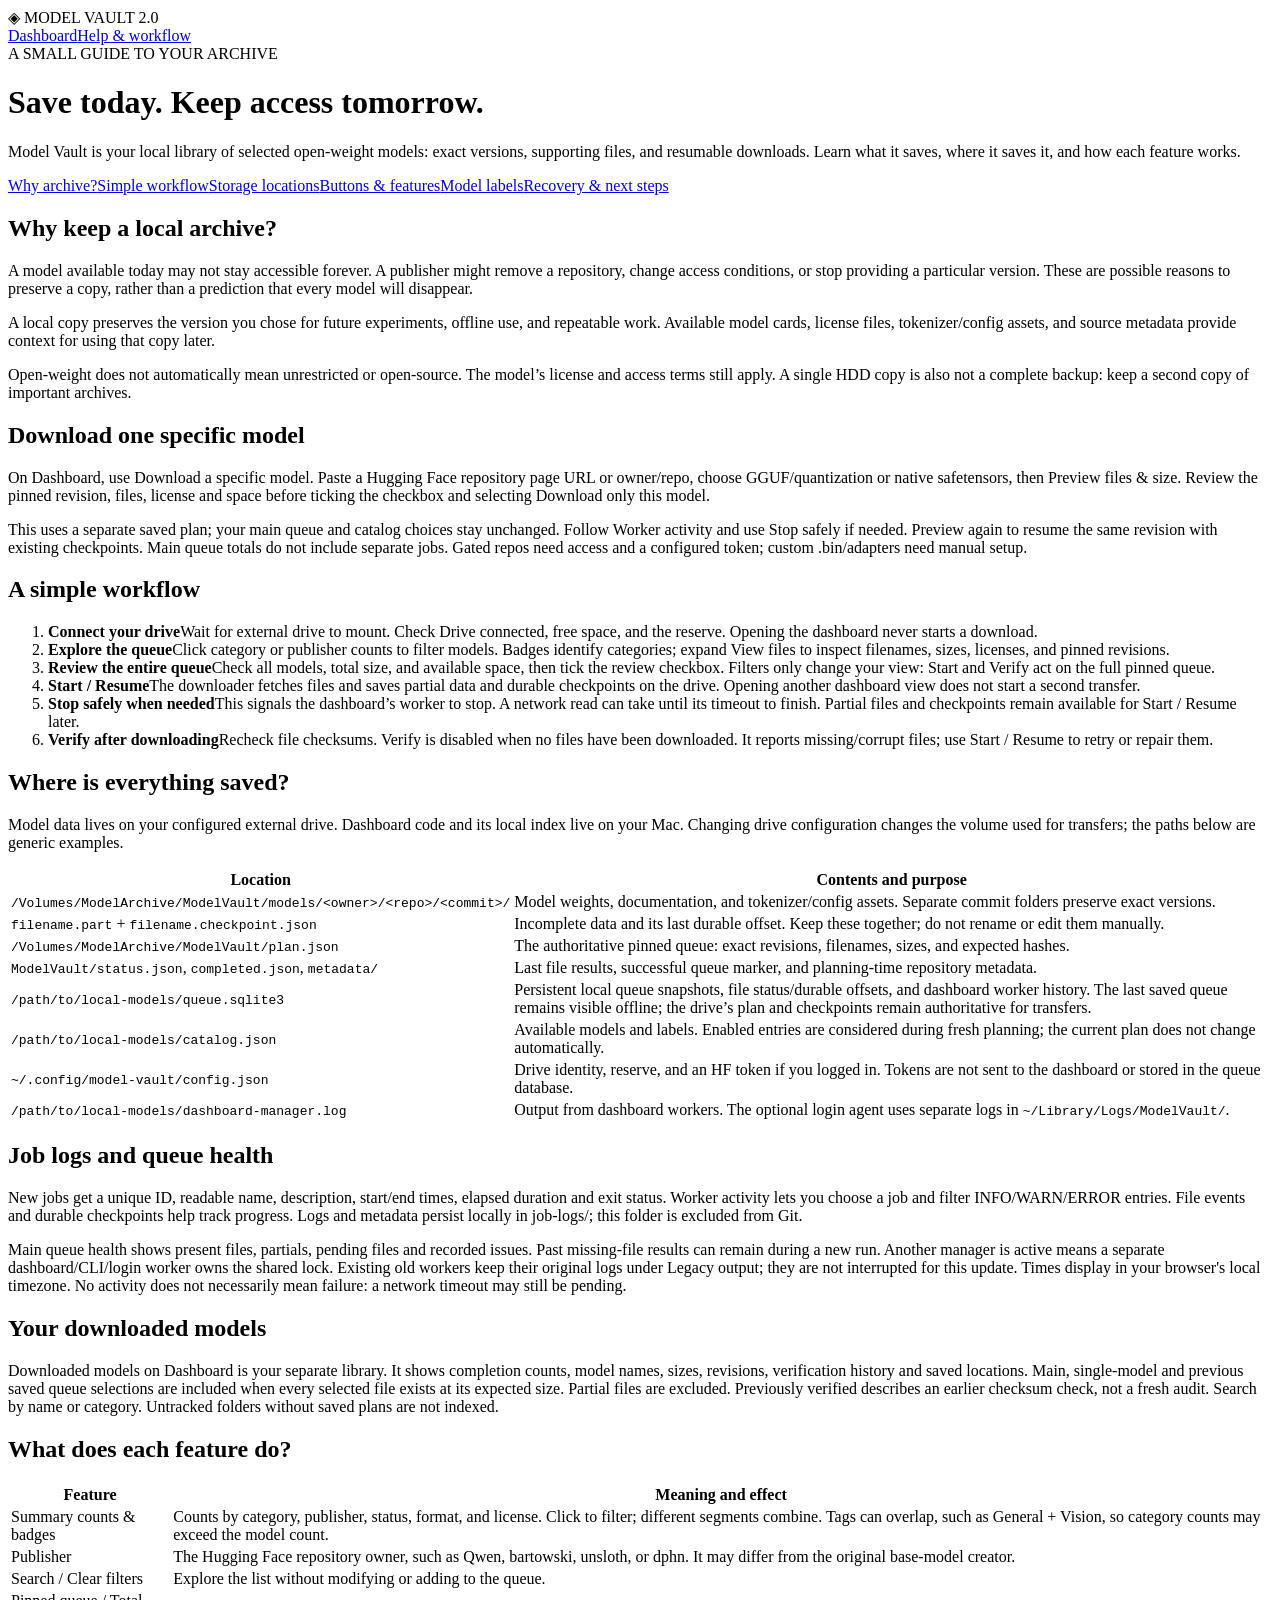
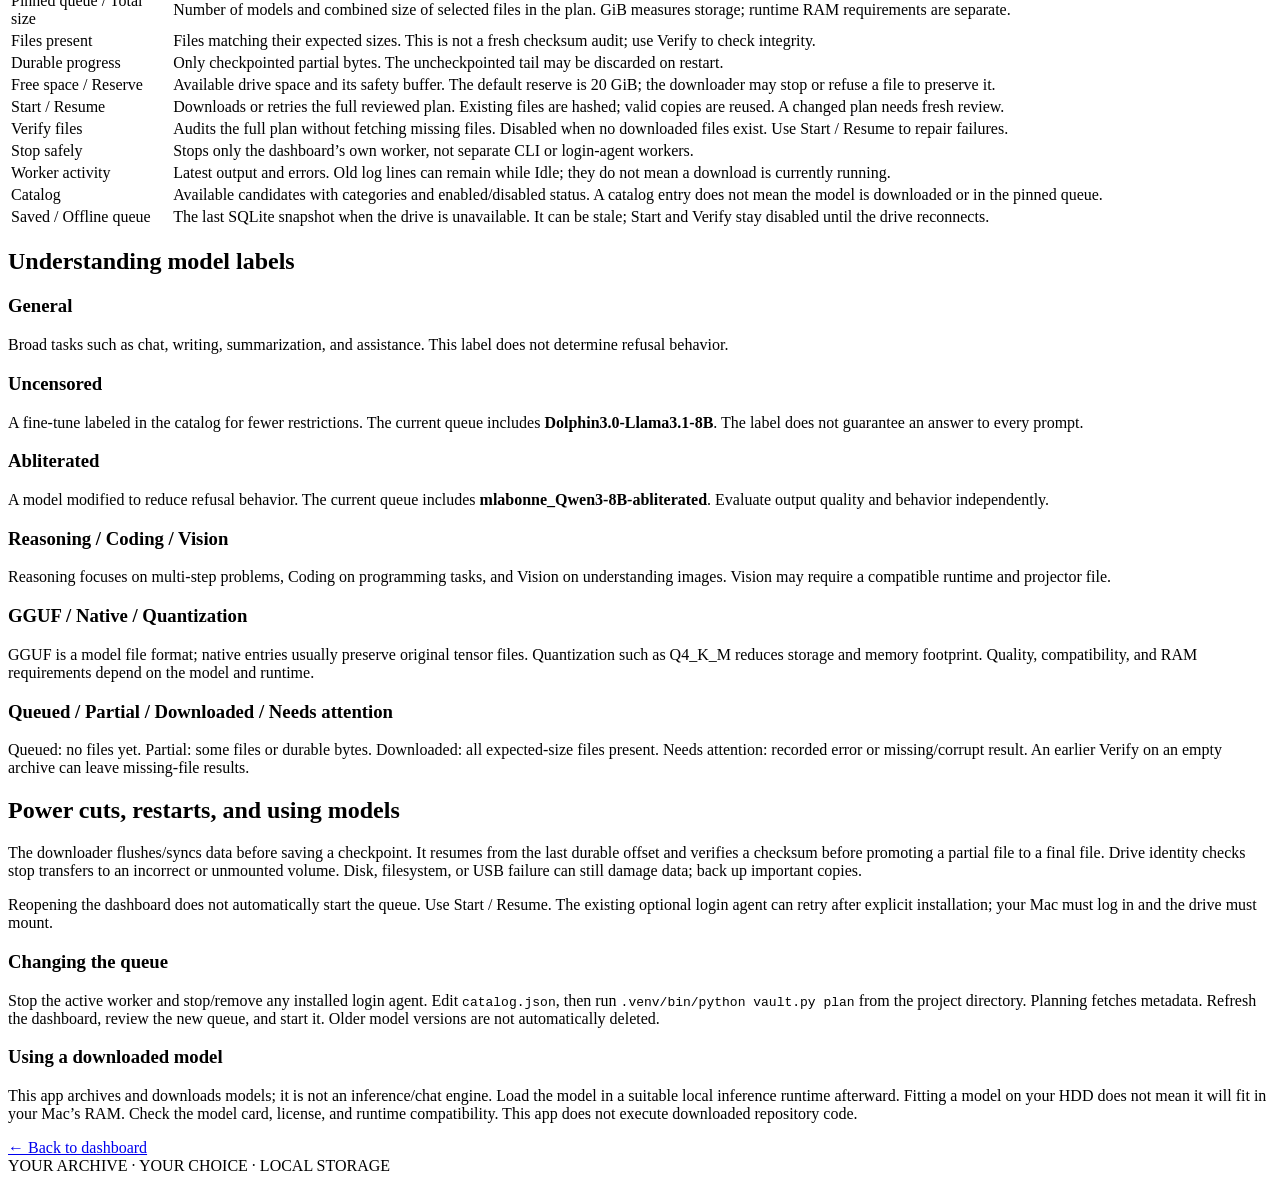
==== commit 4074742b: "Add downloaded model library and completion overview" ====
--- a/web/help.html
+++ b/web/help.html
@@ -15,7 +15,7 @@
 <tr><td><code>~/.config/model-vault/config.json</code></td><td>Drive identity, reserve, and an HF token if you logged in. Tokens are not sent to the dashboard or stored in the queue database.</td></tr>
 <tr><td><code>/path/to/local-models/dashboard-manager.log</code></td><td>Output from dashboard workers. The optional login agent uses separate logs in <code>~/Library/Logs/ModelVault/</code>.</td></tr>
 </tbody></table></div></section>
-<section class="panel"><h2>Job logs and queue health</h2><p>New jobs get a unique ID, readable name, description, start/end times, elapsed duration and exit status. Worker activity lets you choose a job and filter INFO/WARN/ERROR entries. File events and durable checkpoints help track progress. Logs and metadata persist locally in job-logs/; this folder is excluded from Git.</p><p>Main queue health shows present files, partials, pending files and recorded issues. Past missing-file results can remain during a new run. Another manager is active means a separate dashboard/CLI/login worker owns the shared lock. Existing old workers keep their original logs under Legacy output; they are not interrupted for this update. Times display in your browser's local timezone. No activity does not necessarily mean failure: a network timeout may still be pending.</p></section><section id="en-features" class="panel"><h2>What does each feature do?</h2><div class="help-table"><table><thead><tr><th>Feature</th><th>Meaning and effect</th></tr></thead><tbody>
+<section class="panel"><h2>Job logs and queue health</h2><p>New jobs get a unique ID, readable name, description, start/end times, elapsed duration and exit status. Worker activity lets you choose a job and filter INFO/WARN/ERROR entries. File events and durable checkpoints help track progress. Logs and metadata persist locally in job-logs/; this folder is excluded from Git.</p><p>Main queue health shows present files, partials, pending files and recorded issues. Past missing-file results can remain during a new run. Another manager is active means a separate dashboard/CLI/login worker owns the shared lock. Existing old workers keep their original logs under Legacy output; they are not interrupted for this update. Times display in your browser's local timezone. No activity does not necessarily mean failure: a network timeout may still be pending.</p></section><section class="panel"><h2>Your downloaded models</h2><p>Downloaded models on Dashboard is your separate library. It shows completion counts, model names, sizes, revisions, verification history and saved locations. Main, single-model and previous saved queue selections are included when every selected file exists at its expected size. Partial files are excluded. Previously verified describes an earlier checksum check, not a fresh audit. Search by name or category. Untracked folders without saved plans are not indexed.</p></section><section id="en-features" class="panel"><h2>What does each feature do?</h2><div class="help-table"><table><thead><tr><th>Feature</th><th>Meaning and effect</th></tr></thead><tbody>
 <tr><td>Summary counts & badges</td><td>Counts by category, publisher, status, format, and license. Click to filter; different segments combine. Tags can overlap, such as General + Vision, so category counts may exceed the model count.</td></tr>
 <tr><td>Publisher</td><td>The Hugging Face repository owner, such as Qwen, bartowski, unsloth, or dphn. It may differ from the original base-model creator.</td></tr>
 <tr><td>Search / Clear filters</td><td>Explore the list without modifying or adding to the queue.</td></tr>
@@ -36,6 +36,6 @@
 <section id="hi-purpose" class="panel help-callout"><h2>Iska purpose kya hai?</h2><p>Aapka main reason sahi hai: jo model aaj available hai, zaroori nahi ki uski hosted copy hamesha accessible rahe. Publisher repository hata sakta hai, access conditions badal sakti hain, ya specific version unavailable ho sakta hai. Yeh possibilities hain—har model band hone ki prediction nahi.</p><p>Apni copy rakhne se aap selected model version ko future experimentation, offline use, aur repeatable work ke liye preserve kar sakte ho. Model card, license, tokenizer/config files aur available source metadata bhi saath aate hain, taaki baad mein pata rahe copy kis version ki hai aur use kaise karna hai.</p><p class="hint">Open-weight ka matlab automatically unrestricted ya open-source nahi. Har model ki license aur access terms apply hoti hain; local copy rakhna un terms ko override nahi karta. Archive useful hai, lekin ek hi HDD par copy hona complete backup nahi—important archives ki second copy bhi rakho.</p></section>
 <section class="panel"><h2>Sirf ek specific model download karo</h2><p>Dashboard par Download a specific model use karo. Hugging Face repo URL ya owner/repo paste karo, format aur quantization choose karo, phir Preview files &amp; size. Exact revision, files, license aur space review karke checkbox tick karo aur Download only this model choose karo.</p><p>Alag saved plan use hoga; main queue aur catalog choices nahi badlenge. Worker activity dekho aur Stop safely use karo. Same revision dobara preview karke checkpoints se resume kar sakte ho. Main queue totals mein yeh separate job nahi dikhega. Gated repo ke liye access/token chahiye; custom .bin/adapters manually configure karo.</p></section><section id="hi-workflow" class="panel"><h2>Simple workflow</h2><ol class="workflow"><li><strong>Drive connect karo</strong>external drive mount hone do. Dashboard par Drive connected, free space aur reserve check karo. Page kholne se download start nahi hota.</li><li><strong>Queue samjho</strong>Category / publisher counts click karke models explore karo. Har model ka badge dekho; View files se filenames, size, license aur pinned revision milti hai.</li><li><strong>Poori queue review karo</strong>Total size, models aur available space check karo. Filters sirf view badalte hain—Start aur Verify poori pinned queue par kaam karte hain. Review checkbox tick karo.</li><li><strong>Start / Resume</strong>Downloader files fetch karta hai. Partial data aur durable checkpoints drive par bante hain. Dashboard khula rehne se alag se koi second download nahi chalta.</li><li><strong>Zarurat par Stop safely</strong>Dashboard worker ko stop signal milta hai. Network timeout tak thoda waqt lag sakta hai. Partial files aur checkpoints retained rehte hain; baad mein Start / Resume karo.</li><li><strong>Download ke baad Verify</strong>Files ke checksums recheck karo. Koi downloaded file nahi hai to Verify disabled hai. Missing/corrupt files report hoti hain; repair/retry ke liye Start / Resume use karo.</li></ol></section>
 <section id="hi-storage" class="panel"><h2>Kahan save ho raha hai?</h2><p>Current setup mein model data external drive par hai, aur dashboard ka code / local index Mac par. Drive configuration change karoge to configured volume use hoga; neeche paths generic examples hain.</p><div class="help-table"><table><thead><tr><th>Location</th><th>Kya aur kyun?</th></tr></thead><tbody><tr><td><code>/Volumes/ModelArchive/ModelVault/models/&lt;owner&gt;/&lt;repo&gt;/&lt;commit&gt;/</code></td><td>Model weights, docs, tokenizer/config assets. Alag commit ki alag directory se exact versions preserve hote hain.</td></tr><tr><td><code>filename.part</code> + <code>filename.checkpoint.json</code></td><td>Incomplete file aur last safely saved offset. Dono saath rakho; manually rename/edit mat karo.</td></tr><tr><td><code>/Volumes/ModelArchive/ModelVault/plan.json</code></td><td>Actual pinned download queue: exact revisions, filenames, sizes aur expected hashes.</td></tr><tr><td><code>ModelVault/status.json</code>, <code>completed.json</code>, <code>metadata/</code></td><td>Last per-file results, successful queue marker aur planning-time repository metadata.</td></tr><tr><td><code>/path/to/local-models/queue.sqlite3</code></td><td>Local persistent queue index: saved snapshots, file status/checkpoint offsets aur dashboard worker history. Drive offline ho to last saved queue dikhti hai; transfers ke liye drive ka plan/checkpoints authoritative rehte hain.</td></tr><tr><td><code>/path/to/local-models/catalog.json</code></td><td>Available models aur labels ki list. Enabled entries fresh planning mein consider hoti hain; current plan apne aap change nahi hota.</td></tr><tr><td><code>~/.config/model-vault/config.json</code></td><td>Drive identity, reserve aur login kiya ho to HF token. Token dashboard ya queue database mein nahi bheja jata.</td></tr><tr><td><code>/path/to/local-models/dashboard-manager.log</code></td><td>Dashboard se run kiye workers ka output. Login agent ke separate logs <code>~/Library/Logs/ModelVault/</code> mein hote hain.</td></tr></tbody></table></div></section>
-<section class="panel"><h2>Job logs aur queue health</h2><p>Naye jobs ko unique ID, naam, description, start/end time, duration aur exit status milta hai. Worker activity mein job choose karke INFO/WARN/ERROR filter karo. File events aur durable checkpoint progress dikhte hain. Logs job-logs/ mein locally save hote hain; Git mein nahi jaate.</p><p>Main queue health mein present, partial, pending files aur recorded issues hain. Purane missing-file results new run mein reh sakte hain. Another manager active ka matlab alag dashboard/CLI/login worker lock hold kar raha hai. Purane active workers interrupt nahi hote; unke logs Legacy output mein hain. Time browser ke local timezone mein dikhta hai.</p></section><section id="hi-features" class="panel"><h2>Kis feature se kya hoga?</h2><div class="help-table"><table><thead><tr><th>Feature</th><th>Matlab / effect</th></tr></thead><tbody><tr><td>Summary counts & badges</td><td>Kitne models kis category, publisher, format, license aur download status ke hain. Click to filter; different segments combine hote hain. General + Vision jaise tags overlap kar sakte hain, isliye category totals 8 se zyada ho sakte hain.</td></tr><tr><td>Publisher</td><td>Hugging Face repository owner: jaise Qwen, bartowski, unsloth, dphn. Yeh zaroori nahi ki original base-model creator bhi ho.</td></tr><tr><td>Clear filters / search</td><td>List explore karne ke tools. Queue ko modify ya enqueue nahi karte.</td></tr><tr><td>Pinned queue / total size</td><td>Reviewed plan mein models ki count aur sab selected files ka combined size. GiB storage unit hai; actual model RAM need alag hai.</td></tr><tr><td>Files present</td><td>Expected size ki files disk par hain. Yeh naya checksum audit nahi; Verify integrity check karta hai.</td></tr><tr><td>Durable progress</td><td>Partial file ke sirf checkpointed bytes. Last uncheckpointed tail restart par discard ho sakti hai.</td></tr><tr><td>Free space / reserve</td><td>Drive ki available space aur safety buffer. Default reserve 20 GiB; downloader buffer bachane ke liye stop/refuse kar sakta hai.</td></tr><tr><td>Start / Resume</td><td>Reviewed full plan download / retry karta hai. Existing files hash-check hoti hain; valid copies dobara transfer nahi hoti. Changed plan ko dobara review karna padega.</td></tr><tr><td>Verify files</td><td>Full plan ka integrity audit, bina missing files download kiye. Koi file downloaded nahi to disabled. Failed audit ko repair karne ke liye Start / Resume.</td></tr><tr><td>Stop safely</td><td>Sirf dashboard ke own worker ko stop karta hai. Separate CLI/login-agent workers ko control nahi karta.</td></tr><tr><td>Worker activity</td><td>Latest output aur errors. Idle ke neeche purana log reh sakta hai—purani lines ka matlab abhi download running nahi.</td></tr><tr><td>Catalog</td><td>Available candidates, enabled/disabled status aur categories. Catalog entry hona downloaded ya current queue mein hona nahi hai.</td></tr><tr><td>Saved / offline queue</td><td>SQLite se last snapshot dikhta hai. Stale view hai; drive reconnect hone tak Start/Verify unavailable rehte hain.</td></tr></tbody></table></div></section>
+<section class="panel"><h2>Job logs aur queue health</h2><p>Naye jobs ko unique ID, naam, description, start/end time, duration aur exit status milta hai. Worker activity mein job choose karke INFO/WARN/ERROR filter karo. File events aur durable checkpoint progress dikhte hain. Logs job-logs/ mein locally save hote hain; Git mein nahi jaate.</p><p>Main queue health mein present, partial, pending files aur recorded issues hain. Purane missing-file results new run mein reh sakte hain. Another manager active ka matlab alag dashboard/CLI/login worker lock hold kar raha hai. Purane active workers interrupt nahi hote; unke logs Legacy output mein hain. Time browser ke local timezone mein dikhta hai.</p></section><section class="panel"><h2>Aapke downloaded models</h2><p>Dashboard par alag Downloaded models library hai: completed counts, naam, size, revision, verification history aur saved location dekho. Main queue, specific-model plans aur purane saved plans ki complete files include hoti hain. Partial files completed nahi hain. Previously verified purana checksum result hai, fresh audit nahi. Naam/category se search karo. Saved plan ke bina unknown folders index nahi hote.</p></section><section id="hi-features" class="panel"><h2>Kis feature se kya hoga?</h2><div class="help-table"><table><thead><tr><th>Feature</th><th>Matlab / effect</th></tr></thead><tbody><tr><td>Summary counts & badges</td><td>Kitne models kis category, publisher, format, license aur download status ke hain. Click to filter; different segments combine hote hain. General + Vision jaise tags overlap kar sakte hain, isliye category totals 8 se zyada ho sakte hain.</td></tr><tr><td>Publisher</td><td>Hugging Face repository owner: jaise Qwen, bartowski, unsloth, dphn. Yeh zaroori nahi ki original base-model creator bhi ho.</td></tr><tr><td>Clear filters / search</td><td>List explore karne ke tools. Queue ko modify ya enqueue nahi karte.</td></tr><tr><td>Pinned queue / total size</td><td>Reviewed plan mein models ki count aur sab selected files ka combined size. GiB storage unit hai; actual model RAM need alag hai.</td></tr><tr><td>Files present</td><td>Expected size ki files disk par hain. Yeh naya checksum audit nahi; Verify integrity check karta hai.</td></tr><tr><td>Durable progress</td><td>Partial file ke sirf checkpointed bytes. Last uncheckpointed tail restart par discard ho sakti hai.</td></tr><tr><td>Free space / reserve</td><td>Drive ki available space aur safety buffer. Default reserve 20 GiB; downloader buffer bachane ke liye stop/refuse kar sakta hai.</td></tr><tr><td>Start / Resume</td><td>Reviewed full plan download / retry karta hai. Existing files hash-check hoti hain; valid copies dobara transfer nahi hoti. Changed plan ko dobara review karna padega.</td></tr><tr><td>Verify files</td><td>Full plan ka integrity audit, bina missing files download kiye. Koi file downloaded nahi to disabled. Failed audit ko repair karne ke liye Start / Resume.</td></tr><tr><td>Stop safely</td><td>Sirf dashboard ke own worker ko stop karta hai. Separate CLI/login-agent workers ko control nahi karta.</td></tr><tr><td>Worker activity</td><td>Latest output aur errors. Idle ke neeche purana log reh sakta hai—purani lines ka matlab abhi download running nahi.</td></tr><tr><td>Catalog</td><td>Available candidates, enabled/disabled status aur categories. Catalog entry hona downloaded ya current queue mein hona nahi hai.</td></tr><tr><td>Saved / offline queue</td><td>SQLite se last snapshot dikhta hai. Stale view hai; drive reconnect hone tak Start/Verify unavailable rehte hain.</td></tr></tbody></table></div></section>
 <section id="hi-terms" class="panel"><h2>Model labels ka simple matlab</h2><div class="help-grid"><div><h3>General</h3><p>Broad tasks: chat, writing, summarization, general assistance. Is label se refusal behavior decide nahi hota.</p><h3>Uncensored</h3><p>Catalog mein fewer restrictions ke liye labeled fine-tune. Current queue mein <strong>Dolphin3.0-Llama3.1-8B</strong>. Label har prompt par answer ki guarantee nahi.</p><h3>Abliterated</h3><p>Refusal behavior reduce karne ke liye modified model. Current queue mein <strong>mlabonne_Qwen3-8B-abliterated</strong>. Output quality aur behavior independently evaluate karo.</p></div><div><h3>Reasoning / Coding / Vision</h3><p>Reasoning = multi-step problem solving; Coding = programming tasks; Vision = images samajhne ki capability. Vision ke liye compatible runtime aur projector file ki zarurat ho sakti hai.</p><h3>GGUF / native / quantization</h3><p>GGUF ek model file format hai. Native entries usually original tensor files rakhti hain. Q4_K_M jaisi quantization storage aur memory footprint reduce karti hai; exact quality, compatibility aur RAM need model/runtime par depend karti hai.</p><h3>Queued / Partial / Downloaded / Needs attention</h3><p>Queued = abhi files nahi; Partial = kuch present/durable bytes; Downloaded = sab expected-size files present; Needs attention = recorded error ya missing/corrupt result. Empty archive par purana Verify run missing results dikha sakta hai.</p></div></div></section>
 <section id="hi-recovery" class="panel"><h2>Power cut, restart aur baad ka use</h2><p>Downloader pehle data flush/sync karta hai, phir checkpoint save karta hai. Restart par last durable offset se resume hota hai; final file banne se pehle checksum verify hota hai. Drive identity guard galat/unmounted drive par transfer rokta hai. Disk, filesystem ya USB hardware failure ke against absolute guarantee nahi—important copy ka backup rakho.</p><p>Dashboard dobara open karna queue auto-start nahi karta. Manually Start / Resume karo. Existing optional login agent explicit install ke baad recovery retries provide karta hai; Mac login aur drive mount hona zaroori hai.</p><h3>Queue badalni ho?</h3><p>Active worker stop karo; installed login agent ko bhi stop/remove karo. Project ke <code>catalog.json</code> mein choices update karo, phir project directory se <code>.venv/bin/python vault.py plan</code> run karo. Yeh metadata fetch karta hai. Dashboard refresh karke nayi queue review karo, uske baad start karo. Purane model versions automatically delete nahi hote.</p><h3>Model use kaise karunga?</h3><p>Yeh app archive/downloader hai; chat ya inference engine nahi. Download ke baad suitable local inference runtime mein model load karna hoga. HDD par model fit hona aur Mac ki RAM mein run hona alag cheezein hain. Model card/license aur runtime compatibility check karo; downloaded repository code yeh app execute nahi karta.</p><a href="/">← Dashboard par wapas jao</a></section><footer>YOUR ARCHIVE · YOUR CHOICE · LOCAL STORAGE</footer></main></body></html>
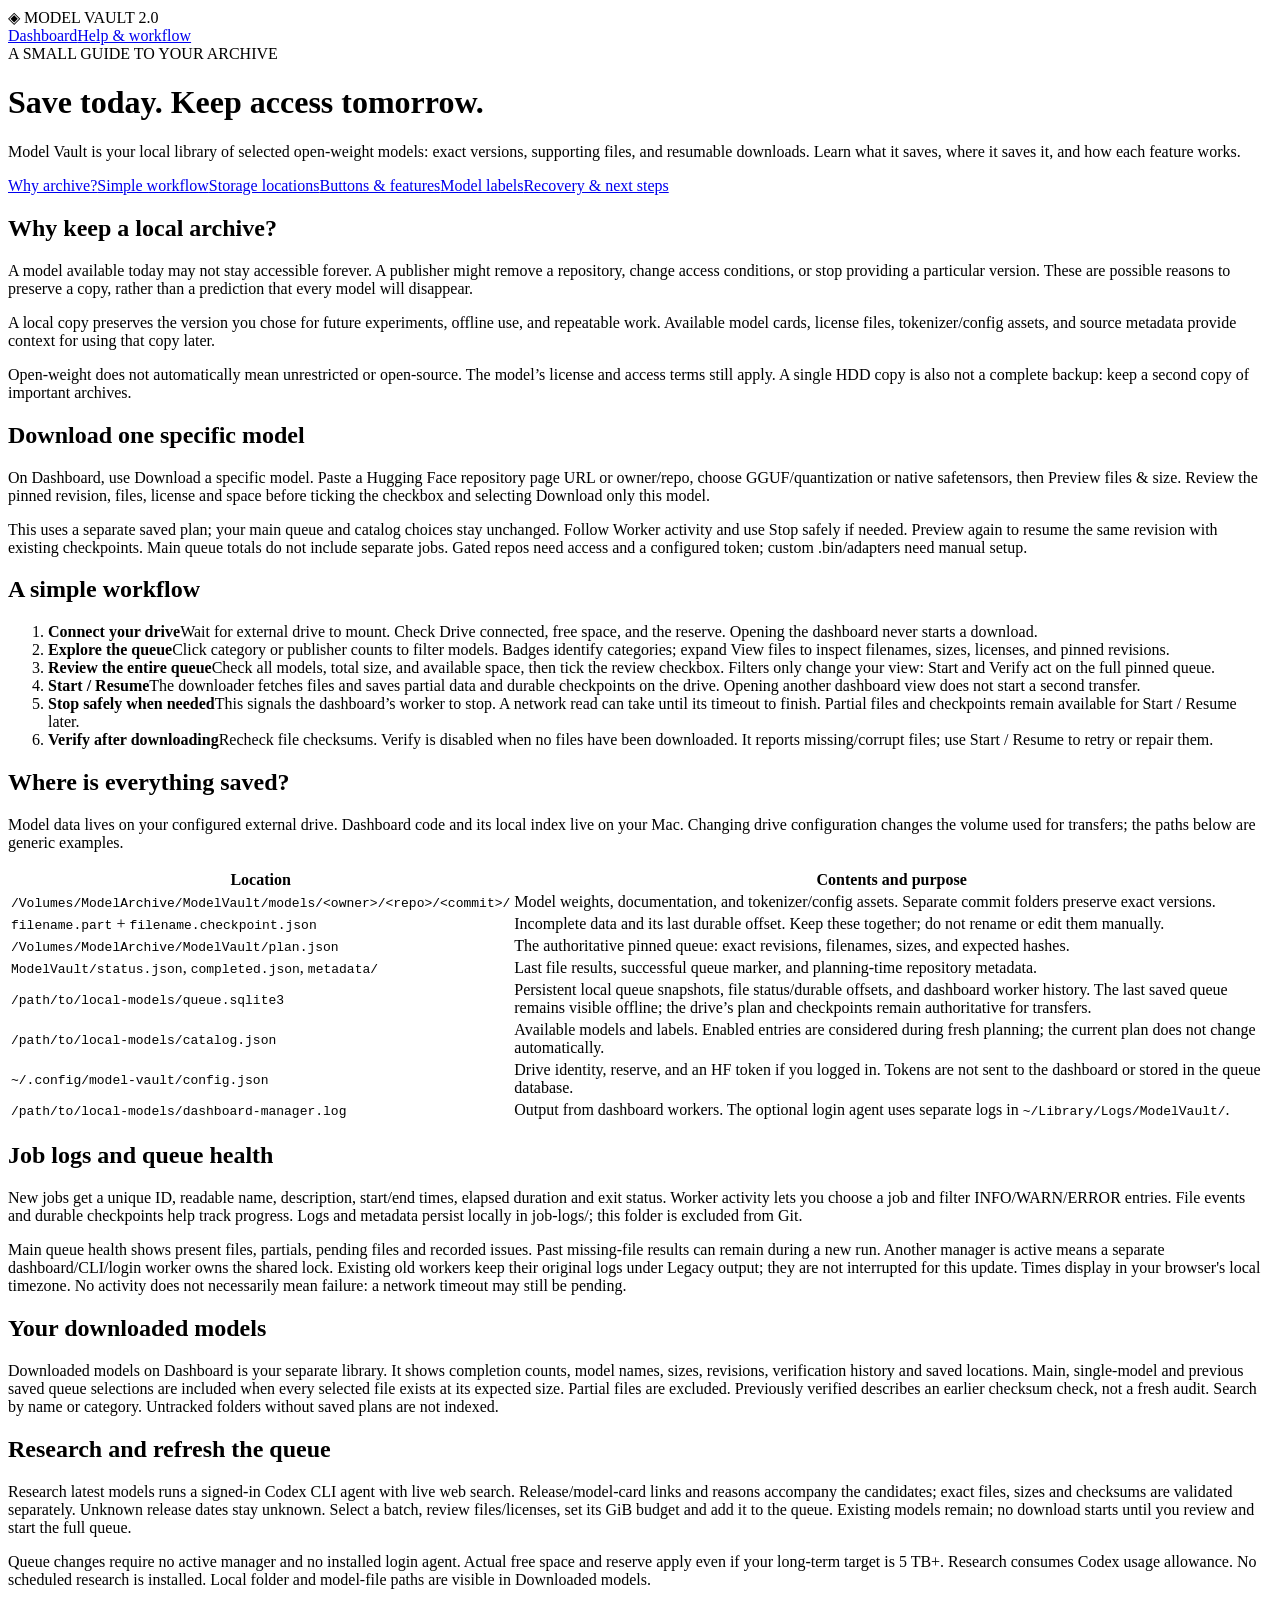
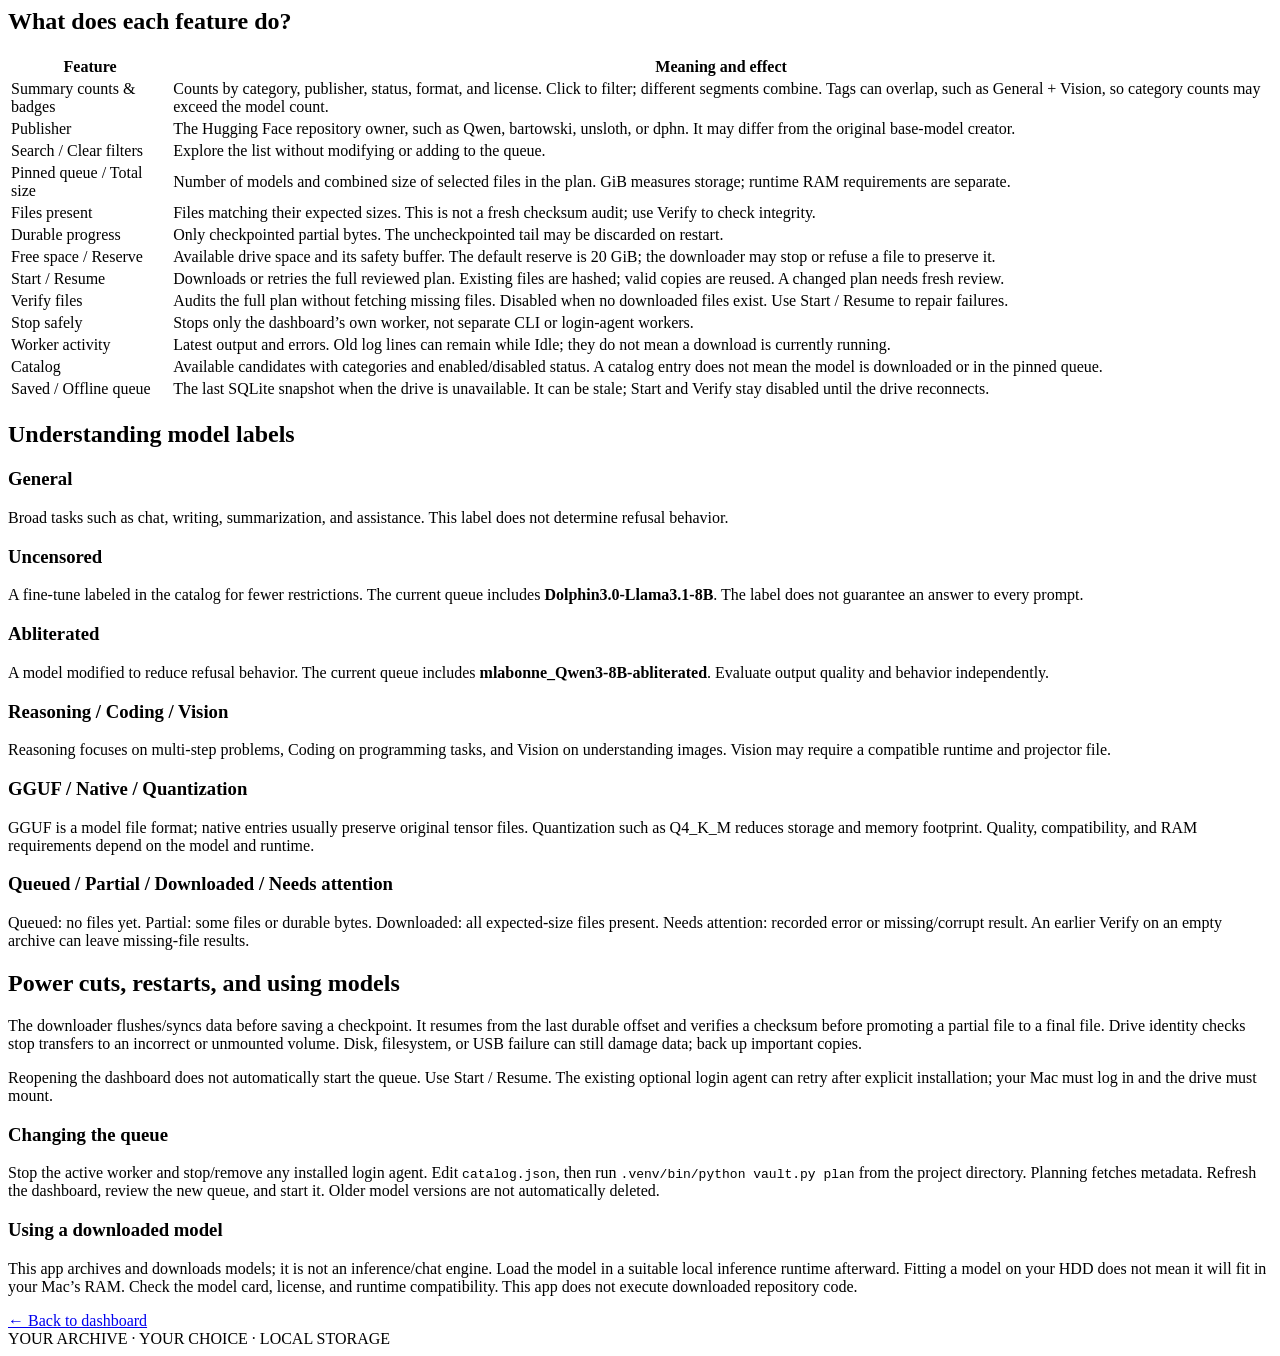
==== commit faee690b: "Add Codex-powered model research and reviewed queue refresh" ====
--- a/web/help.html
+++ b/web/help.html
@@ -15,7 +15,7 @@
 <tr><td><code>~/.config/model-vault/config.json</code></td><td>Drive identity, reserve, and an HF token if you logged in. Tokens are not sent to the dashboard or stored in the queue database.</td></tr>
 <tr><td><code>/path/to/local-models/dashboard-manager.log</code></td><td>Output from dashboard workers. The optional login agent uses separate logs in <code>~/Library/Logs/ModelVault/</code>.</td></tr>
 </tbody></table></div></section>
-<section class="panel"><h2>Job logs and queue health</h2><p>New jobs get a unique ID, readable name, description, start/end times, elapsed duration and exit status. Worker activity lets you choose a job and filter INFO/WARN/ERROR entries. File events and durable checkpoints help track progress. Logs and metadata persist locally in job-logs/; this folder is excluded from Git.</p><p>Main queue health shows present files, partials, pending files and recorded issues. Past missing-file results can remain during a new run. Another manager is active means a separate dashboard/CLI/login worker owns the shared lock. Existing old workers keep their original logs under Legacy output; they are not interrupted for this update. Times display in your browser's local timezone. No activity does not necessarily mean failure: a network timeout may still be pending.</p></section><section class="panel"><h2>Your downloaded models</h2><p>Downloaded models on Dashboard is your separate library. It shows completion counts, model names, sizes, revisions, verification history and saved locations. Main, single-model and previous saved queue selections are included when every selected file exists at its expected size. Partial files are excluded. Previously verified describes an earlier checksum check, not a fresh audit. Search by name or category. Untracked folders without saved plans are not indexed.</p></section><section id="en-features" class="panel"><h2>What does each feature do?</h2><div class="help-table"><table><thead><tr><th>Feature</th><th>Meaning and effect</th></tr></thead><tbody>
+<section class="panel"><h2>Job logs and queue health</h2><p>New jobs get a unique ID, readable name, description, start/end times, elapsed duration and exit status. Worker activity lets you choose a job and filter INFO/WARN/ERROR entries. File events and durable checkpoints help track progress. Logs and metadata persist locally in job-logs/; this folder is excluded from Git.</p><p>Main queue health shows present files, partials, pending files and recorded issues. Past missing-file results can remain during a new run. Another manager is active means a separate dashboard/CLI/login worker owns the shared lock. Existing old workers keep their original logs under Legacy output; they are not interrupted for this update. Times display in your browser's local timezone. No activity does not necessarily mean failure: a network timeout may still be pending.</p></section><section class="panel"><h2>Your downloaded models</h2><p>Downloaded models on Dashboard is your separate library. It shows completion counts, model names, sizes, revisions, verification history and saved locations. Main, single-model and previous saved queue selections are included when every selected file exists at its expected size. Partial files are excluded. Previously verified describes an earlier checksum check, not a fresh audit. Search by name or category. Untracked folders without saved plans are not indexed.</p></section><section class="panel"><h2>Research and refresh the queue</h2><p>Research latest models runs a signed-in Codex CLI agent with live web search. Release/model-card links and reasons accompany the candidates; exact files, sizes and checksums are validated separately. Unknown release dates stay unknown. Select a batch, review files/licenses, set its GiB budget and add it to the queue. Existing models remain; no download starts until you review and start the full queue.</p><p>Queue changes require no active manager and no installed login agent. Actual free space and reserve apply even if your long-term target is 5 TB+. Research consumes Codex usage allowance. No scheduled research is installed. Local folder and model-file paths are visible in Downloaded models.</p></section><section id="en-features" class="panel"><h2>What does each feature do?</h2><div class="help-table"><table><thead><tr><th>Feature</th><th>Meaning and effect</th></tr></thead><tbody>
 <tr><td>Summary counts & badges</td><td>Counts by category, publisher, status, format, and license. Click to filter; different segments combine. Tags can overlap, such as General + Vision, so category counts may exceed the model count.</td></tr>
 <tr><td>Publisher</td><td>The Hugging Face repository owner, such as Qwen, bartowski, unsloth, or dphn. It may differ from the original base-model creator.</td></tr>
 <tr><td>Search / Clear filters</td><td>Explore the list without modifying or adding to the queue.</td></tr>
@@ -36,6 +36,6 @@
 <section id="hi-purpose" class="panel help-callout"><h2>Iska purpose kya hai?</h2><p>Aapka main reason sahi hai: jo model aaj available hai, zaroori nahi ki uski hosted copy hamesha accessible rahe. Publisher repository hata sakta hai, access conditions badal sakti hain, ya specific version unavailable ho sakta hai. Yeh possibilities hain—har model band hone ki prediction nahi.</p><p>Apni copy rakhne se aap selected model version ko future experimentation, offline use, aur repeatable work ke liye preserve kar sakte ho. Model card, license, tokenizer/config files aur available source metadata bhi saath aate hain, taaki baad mein pata rahe copy kis version ki hai aur use kaise karna hai.</p><p class="hint">Open-weight ka matlab automatically unrestricted ya open-source nahi. Har model ki license aur access terms apply hoti hain; local copy rakhna un terms ko override nahi karta. Archive useful hai, lekin ek hi HDD par copy hona complete backup nahi—important archives ki second copy bhi rakho.</p></section>
 <section class="panel"><h2>Sirf ek specific model download karo</h2><p>Dashboard par Download a specific model use karo. Hugging Face repo URL ya owner/repo paste karo, format aur quantization choose karo, phir Preview files &amp; size. Exact revision, files, license aur space review karke checkbox tick karo aur Download only this model choose karo.</p><p>Alag saved plan use hoga; main queue aur catalog choices nahi badlenge. Worker activity dekho aur Stop safely use karo. Same revision dobara preview karke checkpoints se resume kar sakte ho. Main queue totals mein yeh separate job nahi dikhega. Gated repo ke liye access/token chahiye; custom .bin/adapters manually configure karo.</p></section><section id="hi-workflow" class="panel"><h2>Simple workflow</h2><ol class="workflow"><li><strong>Drive connect karo</strong>external drive mount hone do. Dashboard par Drive connected, free space aur reserve check karo. Page kholne se download start nahi hota.</li><li><strong>Queue samjho</strong>Category / publisher counts click karke models explore karo. Har model ka badge dekho; View files se filenames, size, license aur pinned revision milti hai.</li><li><strong>Poori queue review karo</strong>Total size, models aur available space check karo. Filters sirf view badalte hain—Start aur Verify poori pinned queue par kaam karte hain. Review checkbox tick karo.</li><li><strong>Start / Resume</strong>Downloader files fetch karta hai. Partial data aur durable checkpoints drive par bante hain. Dashboard khula rehne se alag se koi second download nahi chalta.</li><li><strong>Zarurat par Stop safely</strong>Dashboard worker ko stop signal milta hai. Network timeout tak thoda waqt lag sakta hai. Partial files aur checkpoints retained rehte hain; baad mein Start / Resume karo.</li><li><strong>Download ke baad Verify</strong>Files ke checksums recheck karo. Koi downloaded file nahi hai to Verify disabled hai. Missing/corrupt files report hoti hain; repair/retry ke liye Start / Resume use karo.</li></ol></section>
 <section id="hi-storage" class="panel"><h2>Kahan save ho raha hai?</h2><p>Current setup mein model data external drive par hai, aur dashboard ka code / local index Mac par. Drive configuration change karoge to configured volume use hoga; neeche paths generic examples hain.</p><div class="help-table"><table><thead><tr><th>Location</th><th>Kya aur kyun?</th></tr></thead><tbody><tr><td><code>/Volumes/ModelArchive/ModelVault/models/&lt;owner&gt;/&lt;repo&gt;/&lt;commit&gt;/</code></td><td>Model weights, docs, tokenizer/config assets. Alag commit ki alag directory se exact versions preserve hote hain.</td></tr><tr><td><code>filename.part</code> + <code>filename.checkpoint.json</code></td><td>Incomplete file aur last safely saved offset. Dono saath rakho; manually rename/edit mat karo.</td></tr><tr><td><code>/Volumes/ModelArchive/ModelVault/plan.json</code></td><td>Actual pinned download queue: exact revisions, filenames, sizes aur expected hashes.</td></tr><tr><td><code>ModelVault/status.json</code>, <code>completed.json</code>, <code>metadata/</code></td><td>Last per-file results, successful queue marker aur planning-time repository metadata.</td></tr><tr><td><code>/path/to/local-models/queue.sqlite3</code></td><td>Local persistent queue index: saved snapshots, file status/checkpoint offsets aur dashboard worker history. Drive offline ho to last saved queue dikhti hai; transfers ke liye drive ka plan/checkpoints authoritative rehte hain.</td></tr><tr><td><code>/path/to/local-models/catalog.json</code></td><td>Available models aur labels ki list. Enabled entries fresh planning mein consider hoti hain; current plan apne aap change nahi hota.</td></tr><tr><td><code>~/.config/model-vault/config.json</code></td><td>Drive identity, reserve aur login kiya ho to HF token. Token dashboard ya queue database mein nahi bheja jata.</td></tr><tr><td><code>/path/to/local-models/dashboard-manager.log</code></td><td>Dashboard se run kiye workers ka output. Login agent ke separate logs <code>~/Library/Logs/ModelVault/</code> mein hote hain.</td></tr></tbody></table></div></section>
-<section class="panel"><h2>Job logs aur queue health</h2><p>Naye jobs ko unique ID, naam, description, start/end time, duration aur exit status milta hai. Worker activity mein job choose karke INFO/WARN/ERROR filter karo. File events aur durable checkpoint progress dikhte hain. Logs job-logs/ mein locally save hote hain; Git mein nahi jaate.</p><p>Main queue health mein present, partial, pending files aur recorded issues hain. Purane missing-file results new run mein reh sakte hain. Another manager active ka matlab alag dashboard/CLI/login worker lock hold kar raha hai. Purane active workers interrupt nahi hote; unke logs Legacy output mein hain. Time browser ke local timezone mein dikhta hai.</p></section><section class="panel"><h2>Aapke downloaded models</h2><p>Dashboard par alag Downloaded models library hai: completed counts, naam, size, revision, verification history aur saved location dekho. Main queue, specific-model plans aur purane saved plans ki complete files include hoti hain. Partial files completed nahi hain. Previously verified purana checksum result hai, fresh audit nahi. Naam/category se search karo. Saved plan ke bina unknown folders index nahi hote.</p></section><section id="hi-features" class="panel"><h2>Kis feature se kya hoga?</h2><div class="help-table"><table><thead><tr><th>Feature</th><th>Matlab / effect</th></tr></thead><tbody><tr><td>Summary counts & badges</td><td>Kitne models kis category, publisher, format, license aur download status ke hain. Click to filter; different segments combine hote hain. General + Vision jaise tags overlap kar sakte hain, isliye category totals 8 se zyada ho sakte hain.</td></tr><tr><td>Publisher</td><td>Hugging Face repository owner: jaise Qwen, bartowski, unsloth, dphn. Yeh zaroori nahi ki original base-model creator bhi ho.</td></tr><tr><td>Clear filters / search</td><td>List explore karne ke tools. Queue ko modify ya enqueue nahi karte.</td></tr><tr><td>Pinned queue / total size</td><td>Reviewed plan mein models ki count aur sab selected files ka combined size. GiB storage unit hai; actual model RAM need alag hai.</td></tr><tr><td>Files present</td><td>Expected size ki files disk par hain. Yeh naya checksum audit nahi; Verify integrity check karta hai.</td></tr><tr><td>Durable progress</td><td>Partial file ke sirf checkpointed bytes. Last uncheckpointed tail restart par discard ho sakti hai.</td></tr><tr><td>Free space / reserve</td><td>Drive ki available space aur safety buffer. Default reserve 20 GiB; downloader buffer bachane ke liye stop/refuse kar sakta hai.</td></tr><tr><td>Start / Resume</td><td>Reviewed full plan download / retry karta hai. Existing files hash-check hoti hain; valid copies dobara transfer nahi hoti. Changed plan ko dobara review karna padega.</td></tr><tr><td>Verify files</td><td>Full plan ka integrity audit, bina missing files download kiye. Koi file downloaded nahi to disabled. Failed audit ko repair karne ke liye Start / Resume.</td></tr><tr><td>Stop safely</td><td>Sirf dashboard ke own worker ko stop karta hai. Separate CLI/login-agent workers ko control nahi karta.</td></tr><tr><td>Worker activity</td><td>Latest output aur errors. Idle ke neeche purana log reh sakta hai—purani lines ka matlab abhi download running nahi.</td></tr><tr><td>Catalog</td><td>Available candidates, enabled/disabled status aur categories. Catalog entry hona downloaded ya current queue mein hona nahi hai.</td></tr><tr><td>Saved / offline queue</td><td>SQLite se last snapshot dikhta hai. Stale view hai; drive reconnect hone tak Start/Verify unavailable rehte hain.</td></tr></tbody></table></div></section>
+<section class="panel"><h2>Job logs aur queue health</h2><p>Naye jobs ko unique ID, naam, description, start/end time, duration aur exit status milta hai. Worker activity mein job choose karke INFO/WARN/ERROR filter karo. File events aur durable checkpoint progress dikhte hain. Logs job-logs/ mein locally save hote hain; Git mein nahi jaate.</p><p>Main queue health mein present, partial, pending files aur recorded issues hain. Purane missing-file results new run mein reh sakte hain. Another manager active ka matlab alag dashboard/CLI/login worker lock hold kar raha hai. Purane active workers interrupt nahi hote; unke logs Legacy output mein hain. Time browser ke local timezone mein dikhta hai.</p></section><section class="panel"><h2>Aapke downloaded models</h2><p>Dashboard par alag Downloaded models library hai: completed counts, naam, size, revision, verification history aur saved location dekho. Main queue, specific-model plans aur purane saved plans ki complete files include hoti hain. Partial files completed nahi hain. Previously verified purana checksum result hai, fresh audit nahi. Naam/category se search karo. Saved plan ke bina unknown folders index nahi hote.</p></section><section class="panel"><h2>Research aur queue refresh</h2><p>Research latest models signed-in Codex CLI se live web search karta hai. Source links, reasons aur validated exact files/sizes milti hain. Unknown dates invent nahi hoti. Chhota batch select karke files/license review karo aur GiB budget ke saath queue mein add karo. Existing models rahenge; download automatically start nahi hoga.</p><p>Queue change ke liye manager inactive aur login agent removed hona chahiye. 5 TB+ long-term target hai; actual space aur reserve apply honge. Codex usage lagega. Local folder aur model-file paths Downloaded models mein directly dikhte hain.</p></section><section id="hi-features" class="panel"><h2>Kis feature se kya hoga?</h2><div class="help-table"><table><thead><tr><th>Feature</th><th>Matlab / effect</th></tr></thead><tbody><tr><td>Summary counts & badges</td><td>Kitne models kis category, publisher, format, license aur download status ke hain. Click to filter; different segments combine hote hain. General + Vision jaise tags overlap kar sakte hain, isliye category totals 8 se zyada ho sakte hain.</td></tr><tr><td>Publisher</td><td>Hugging Face repository owner: jaise Qwen, bartowski, unsloth, dphn. Yeh zaroori nahi ki original base-model creator bhi ho.</td></tr><tr><td>Clear filters / search</td><td>List explore karne ke tools. Queue ko modify ya enqueue nahi karte.</td></tr><tr><td>Pinned queue / total size</td><td>Reviewed plan mein models ki count aur sab selected files ka combined size. GiB storage unit hai; actual model RAM need alag hai.</td></tr><tr><td>Files present</td><td>Expected size ki files disk par hain. Yeh naya checksum audit nahi; Verify integrity check karta hai.</td></tr><tr><td>Durable progress</td><td>Partial file ke sirf checkpointed bytes. Last uncheckpointed tail restart par discard ho sakti hai.</td></tr><tr><td>Free space / reserve</td><td>Drive ki available space aur safety buffer. Default reserve 20 GiB; downloader buffer bachane ke liye stop/refuse kar sakta hai.</td></tr><tr><td>Start / Resume</td><td>Reviewed full plan download / retry karta hai. Existing files hash-check hoti hain; valid copies dobara transfer nahi hoti. Changed plan ko dobara review karna padega.</td></tr><tr><td>Verify files</td><td>Full plan ka integrity audit, bina missing files download kiye. Koi file downloaded nahi to disabled. Failed audit ko repair karne ke liye Start / Resume.</td></tr><tr><td>Stop safely</td><td>Sirf dashboard ke own worker ko stop karta hai. Separate CLI/login-agent workers ko control nahi karta.</td></tr><tr><td>Worker activity</td><td>Latest output aur errors. Idle ke neeche purana log reh sakta hai—purani lines ka matlab abhi download running nahi.</td></tr><tr><td>Catalog</td><td>Available candidates, enabled/disabled status aur categories. Catalog entry hona downloaded ya current queue mein hona nahi hai.</td></tr><tr><td>Saved / offline queue</td><td>SQLite se last snapshot dikhta hai. Stale view hai; drive reconnect hone tak Start/Verify unavailable rehte hain.</td></tr></tbody></table></div></section>
 <section id="hi-terms" class="panel"><h2>Model labels ka simple matlab</h2><div class="help-grid"><div><h3>General</h3><p>Broad tasks: chat, writing, summarization, general assistance. Is label se refusal behavior decide nahi hota.</p><h3>Uncensored</h3><p>Catalog mein fewer restrictions ke liye labeled fine-tune. Current queue mein <strong>Dolphin3.0-Llama3.1-8B</strong>. Label har prompt par answer ki guarantee nahi.</p><h3>Abliterated</h3><p>Refusal behavior reduce karne ke liye modified model. Current queue mein <strong>mlabonne_Qwen3-8B-abliterated</strong>. Output quality aur behavior independently evaluate karo.</p></div><div><h3>Reasoning / Coding / Vision</h3><p>Reasoning = multi-step problem solving; Coding = programming tasks; Vision = images samajhne ki capability. Vision ke liye compatible runtime aur projector file ki zarurat ho sakti hai.</p><h3>GGUF / native / quantization</h3><p>GGUF ek model file format hai. Native entries usually original tensor files rakhti hain. Q4_K_M jaisi quantization storage aur memory footprint reduce karti hai; exact quality, compatibility aur RAM need model/runtime par depend karti hai.</p><h3>Queued / Partial / Downloaded / Needs attention</h3><p>Queued = abhi files nahi; Partial = kuch present/durable bytes; Downloaded = sab expected-size files present; Needs attention = recorded error ya missing/corrupt result. Empty archive par purana Verify run missing results dikha sakta hai.</p></div></div></section>
 <section id="hi-recovery" class="panel"><h2>Power cut, restart aur baad ka use</h2><p>Downloader pehle data flush/sync karta hai, phir checkpoint save karta hai. Restart par last durable offset se resume hota hai; final file banne se pehle checksum verify hota hai. Drive identity guard galat/unmounted drive par transfer rokta hai. Disk, filesystem ya USB hardware failure ke against absolute guarantee nahi—important copy ka backup rakho.</p><p>Dashboard dobara open karna queue auto-start nahi karta. Manually Start / Resume karo. Existing optional login agent explicit install ke baad recovery retries provide karta hai; Mac login aur drive mount hona zaroori hai.</p><h3>Queue badalni ho?</h3><p>Active worker stop karo; installed login agent ko bhi stop/remove karo. Project ke <code>catalog.json</code> mein choices update karo, phir project directory se <code>.venv/bin/python vault.py plan</code> run karo. Yeh metadata fetch karta hai. Dashboard refresh karke nayi queue review karo, uske baad start karo. Purane model versions automatically delete nahi hote.</p><h3>Model use kaise karunga?</h3><p>Yeh app archive/downloader hai; chat ya inference engine nahi. Download ke baad suitable local inference runtime mein model load karna hoga. HDD par model fit hona aur Mac ki RAM mein run hona alag cheezein hain. Model card/license aur runtime compatibility check karo; downloaded repository code yeh app execute nahi karta.</p><a href="/">← Dashboard par wapas jao</a></section><footer>YOUR ARCHIVE · YOUR CHOICE · LOCAL STORAGE</footer></main></body></html>
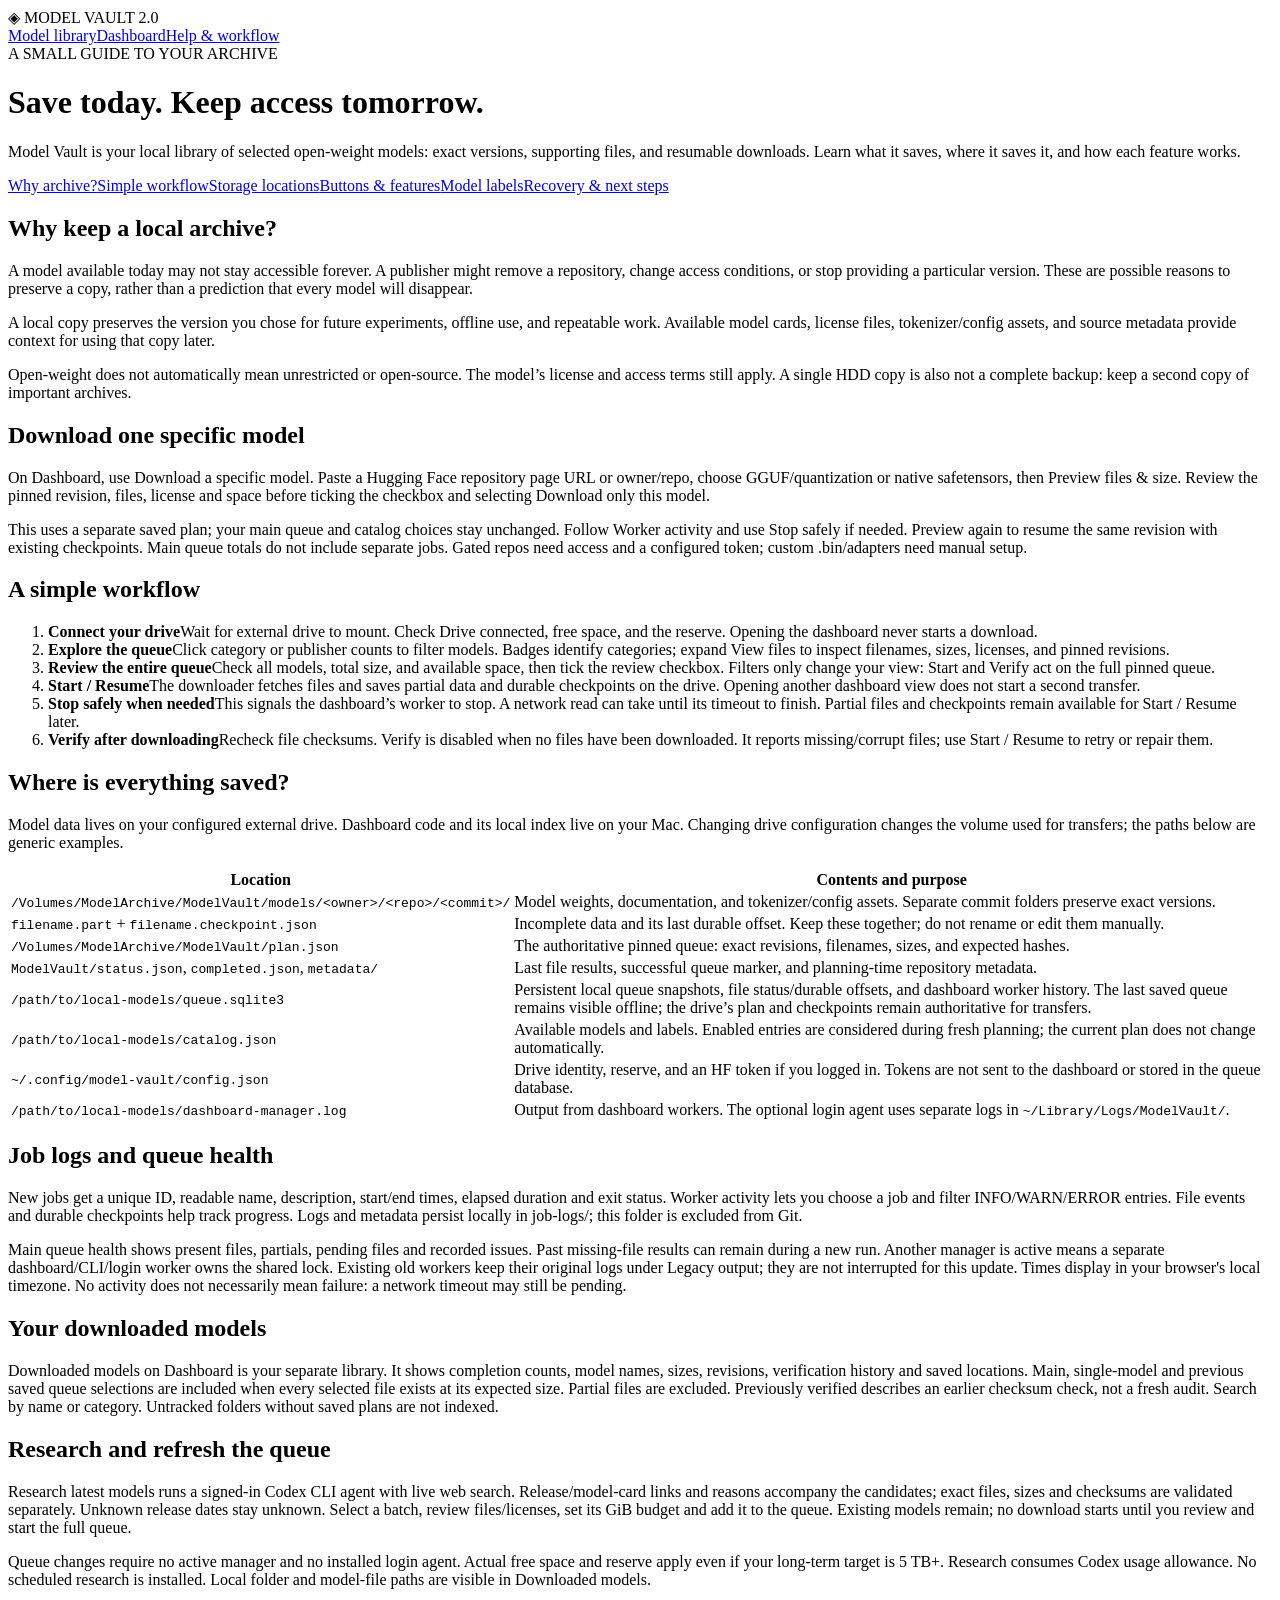
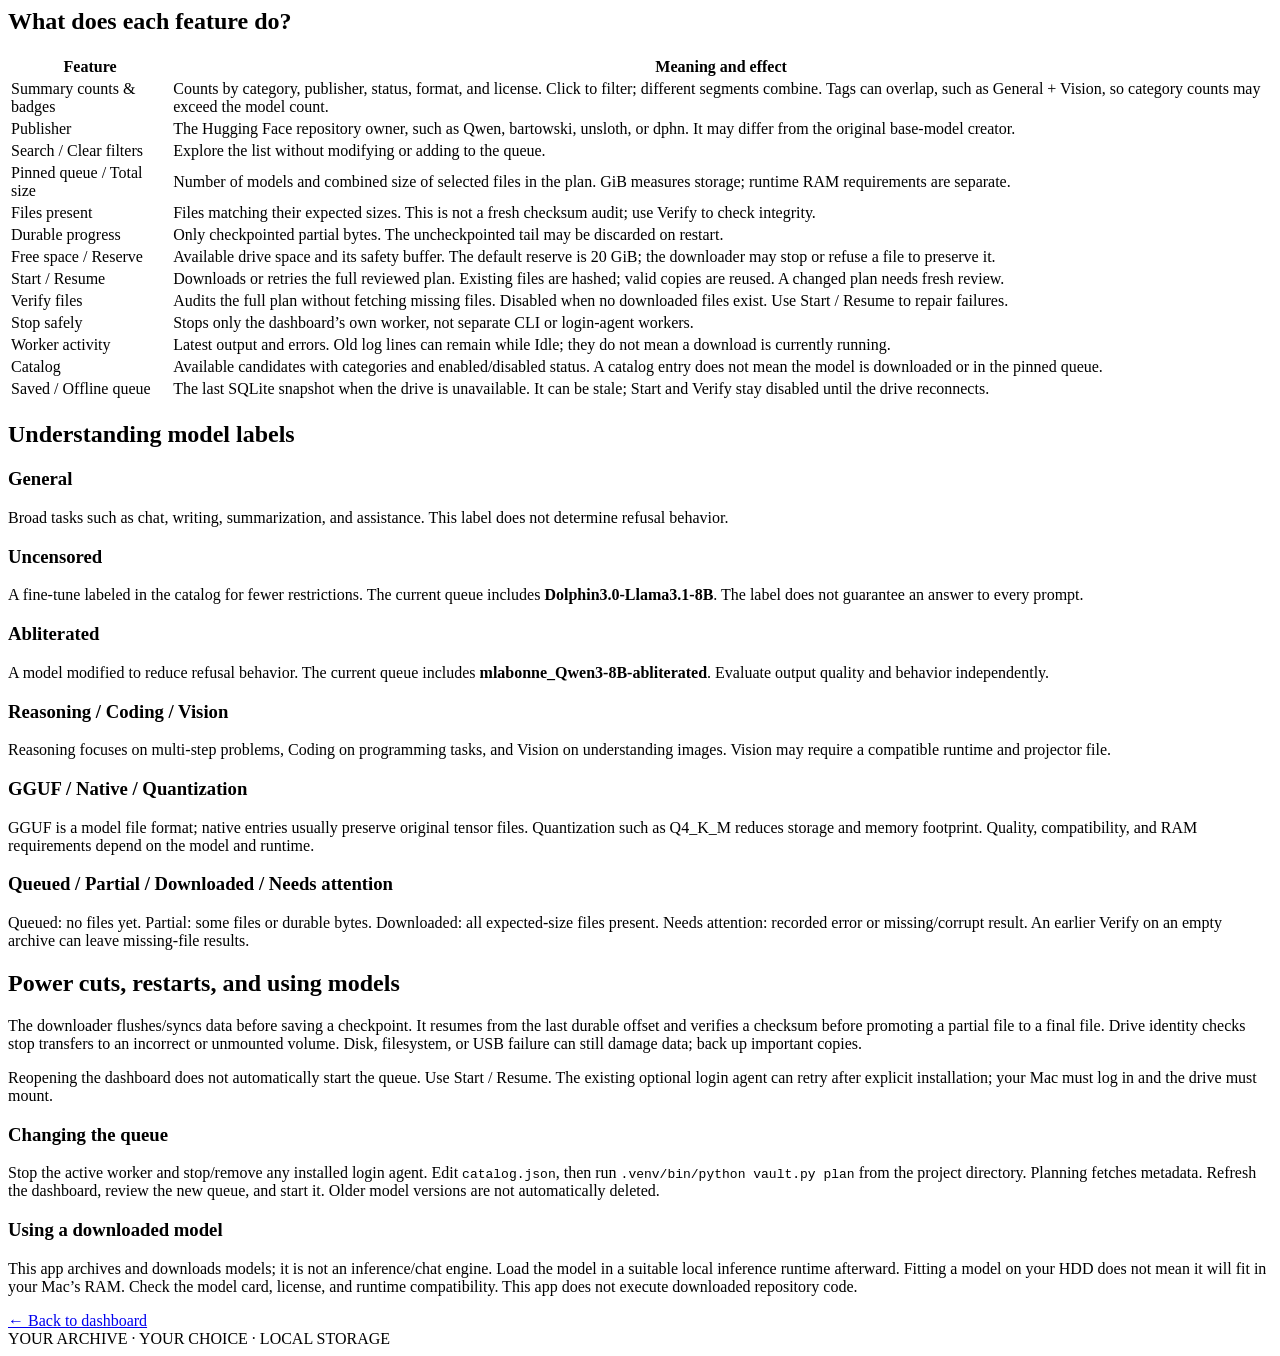
==== commit fc7b88e3: "Add model library shortcut to header navigation" ====
--- a/web/help.html
+++ b/web/help.html
@@ -1,6 +1,6 @@
 <!doctype html>
 <html lang="en"><head><meta charset="utf-8"><meta name="viewport" content="width=device-width,initial-scale=1"><title>Help & workflow · Model Vault</title><link rel="stylesheet" href="/style.css"><script src="/language.js" defer></script></head>
-<body data-english-title="Help &amp; workflow · Model Vault"><header><div class="brand">◈ MODEL VAULT <span>2.0</span></div><nav aria-label="Main navigation"><a href="/"><span data-translate="text">Dashboard</span></a><a href="/help" aria-current="page"><span data-translate="text">Help & workflow</span></a></nav></header>
+<body data-english-title="Help &amp; workflow · Model Vault"><header><div class="brand">◈ MODEL VAULT <span>2.0</span></div><nav aria-label="Main navigation"><a href="/#modelLibrary"><span data-translate="text">Model library</span></a><a href="/"><span data-translate="text">Dashboard</span></a><a href="/help" aria-current="page"><span data-translate="text">Help & workflow</span></a></nav></header>
 <main class="help-page" data-language="en"><div class="eyebrow">A SMALL GUIDE TO YOUR ARCHIVE</div><h1>Save today. Keep access tomorrow.</h1><p class="subtitle">Model Vault is your local library of selected open-weight models: exact versions, supporting files, and resumable downloads. Learn what it saves, where it saves it, and how each feature works.</p>
 <nav class="help-links" aria-label="Help topics"><a href="#en-purpose">Why archive?</a><a href="#en-workflow">Simple workflow</a><a href="#en-storage">Storage locations</a><a href="#en-features">Buttons & features</a><a href="#en-terms">Model labels</a><a href="#en-recovery">Recovery & next steps</a></nav>
 <section id="en-purpose" class="panel help-callout"><h2>Why keep a local archive?</h2><p>A model available today may not stay accessible forever. A publisher might remove a repository, change access conditions, or stop providing a particular version. These are possible reasons to preserve a copy, rather than a prediction that every model will disappear.</p><p>A local copy preserves the version you chose for future experiments, offline use, and repeatable work. Available model cards, license files, tokenizer/config assets, and source metadata provide context for using that copy later.</p><p class="hint">Open-weight does not automatically mean unrestricted or open-source. The model’s license and access terms still apply. A single HDD copy is also not a complete backup: keep a second copy of important archives.</p></section>
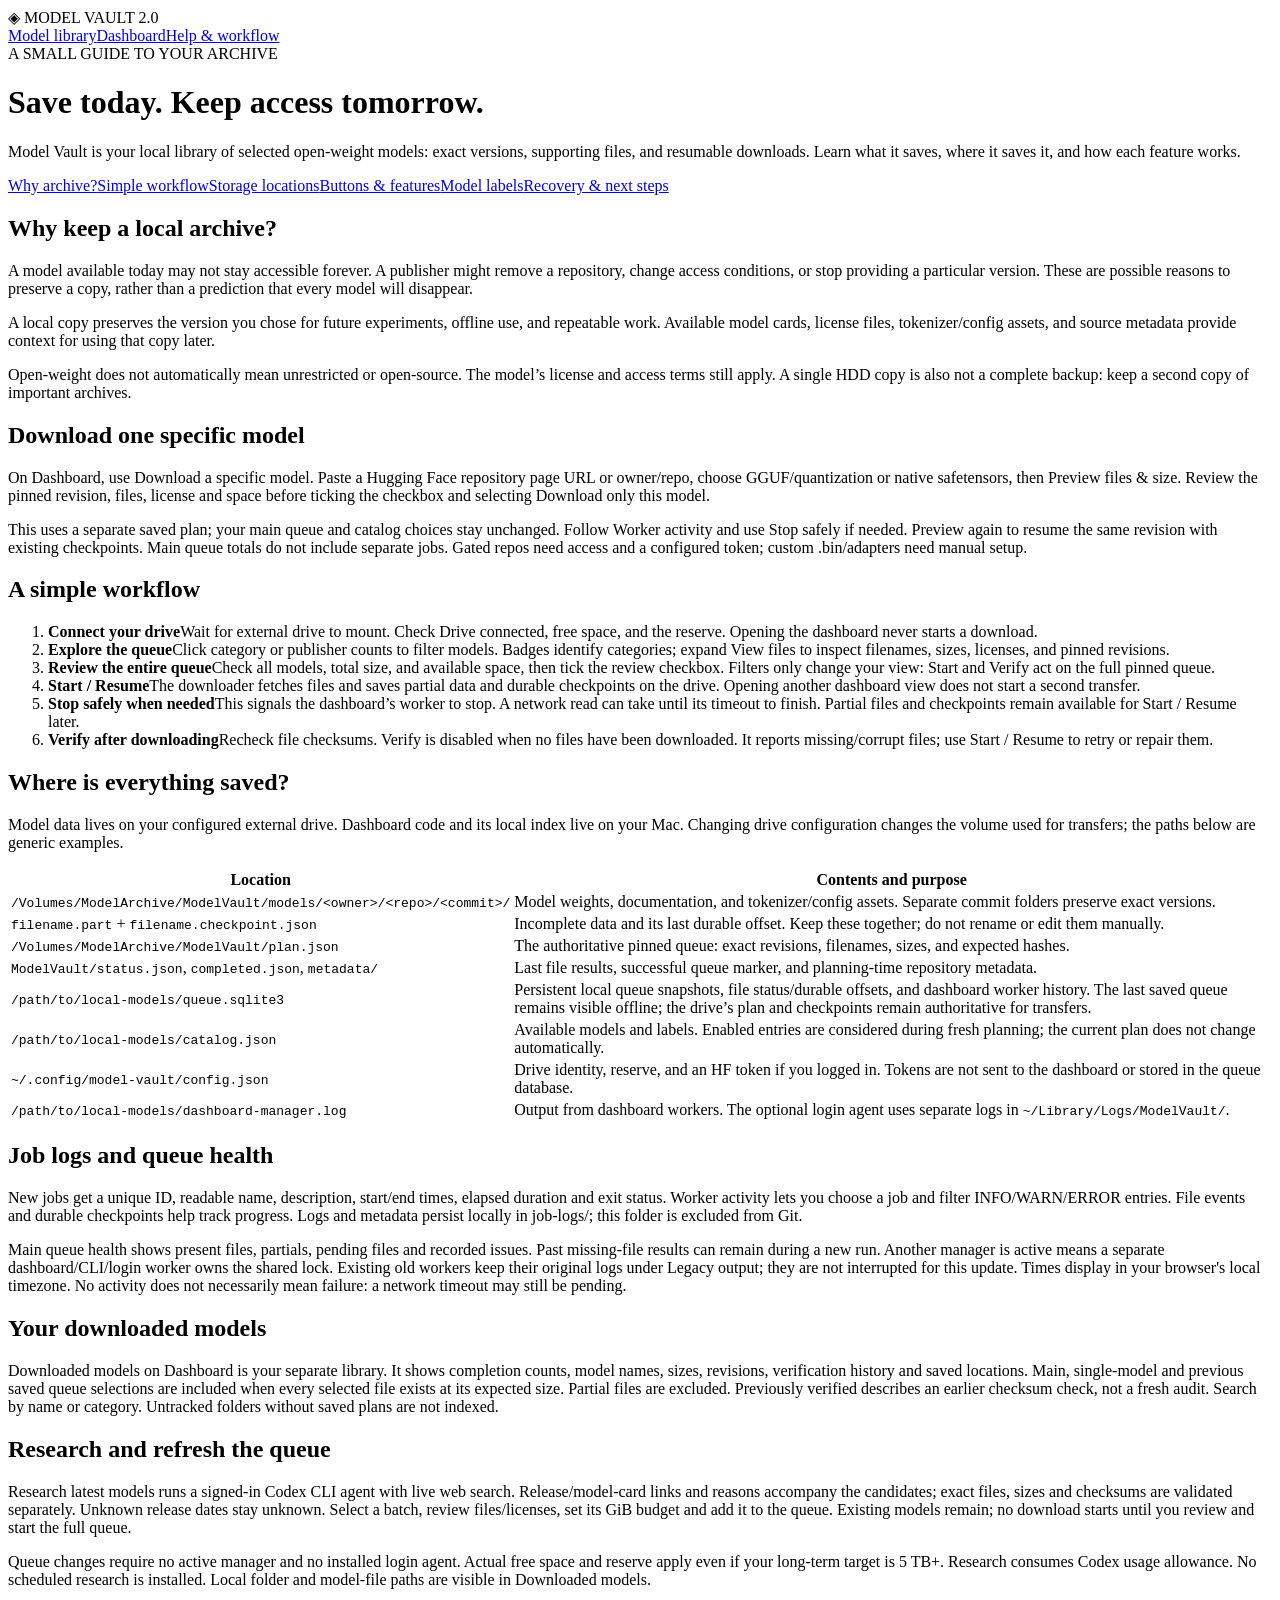
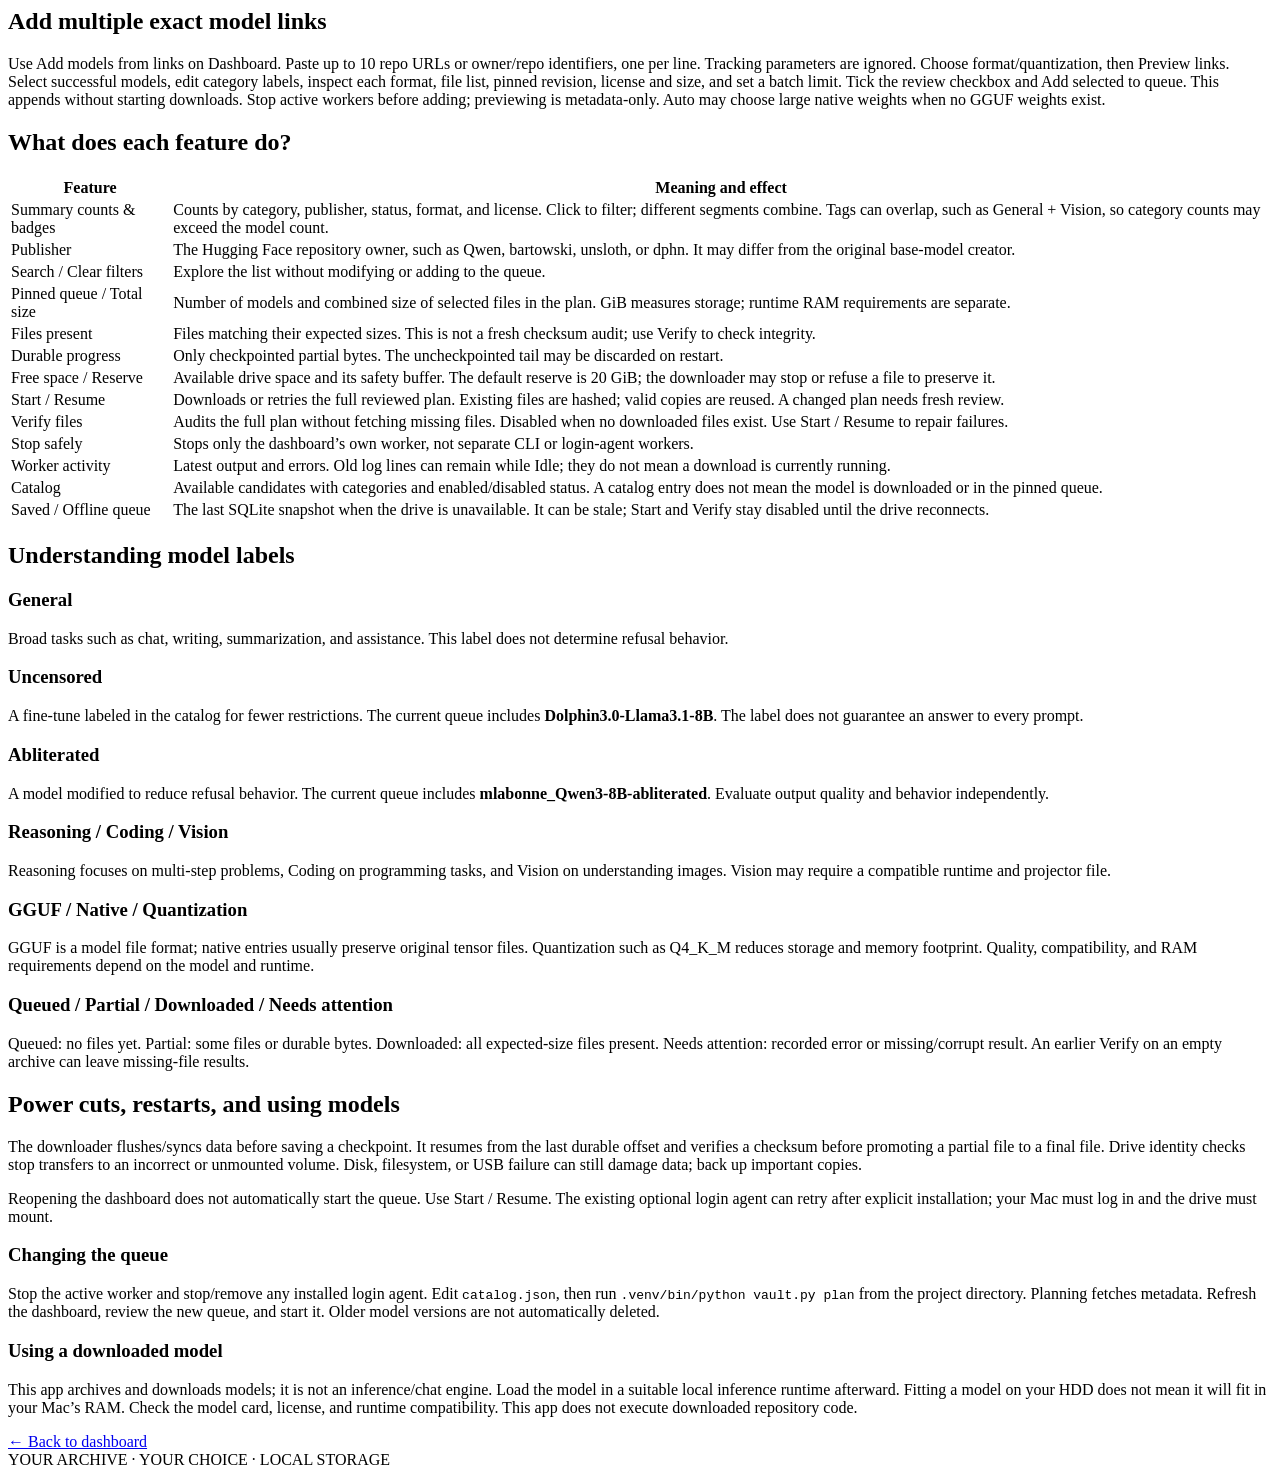
==== commit cd421b66: "Add multi-link model preview and reviewed queue append UI" ====
--- a/web/help.html
+++ b/web/help.html
@@ -15,7 +15,7 @@
 <tr><td><code>~/.config/model-vault/config.json</code></td><td>Drive identity, reserve, and an HF token if you logged in. Tokens are not sent to the dashboard or stored in the queue database.</td></tr>
 <tr><td><code>/path/to/local-models/dashboard-manager.log</code></td><td>Output from dashboard workers. The optional login agent uses separate logs in <code>~/Library/Logs/ModelVault/</code>.</td></tr>
 </tbody></table></div></section>
-<section class="panel"><h2>Job logs and queue health</h2><p>New jobs get a unique ID, readable name, description, start/end times, elapsed duration and exit status. Worker activity lets you choose a job and filter INFO/WARN/ERROR entries. File events and durable checkpoints help track progress. Logs and metadata persist locally in job-logs/; this folder is excluded from Git.</p><p>Main queue health shows present files, partials, pending files and recorded issues. Past missing-file results can remain during a new run. Another manager is active means a separate dashboard/CLI/login worker owns the shared lock. Existing old workers keep their original logs under Legacy output; they are not interrupted for this update. Times display in your browser's local timezone. No activity does not necessarily mean failure: a network timeout may still be pending.</p></section><section class="panel"><h2>Your downloaded models</h2><p>Downloaded models on Dashboard is your separate library. It shows completion counts, model names, sizes, revisions, verification history and saved locations. Main, single-model and previous saved queue selections are included when every selected file exists at its expected size. Partial files are excluded. Previously verified describes an earlier checksum check, not a fresh audit. Search by name or category. Untracked folders without saved plans are not indexed.</p></section><section class="panel"><h2>Research and refresh the queue</h2><p>Research latest models runs a signed-in Codex CLI agent with live web search. Release/model-card links and reasons accompany the candidates; exact files, sizes and checksums are validated separately. Unknown release dates stay unknown. Select a batch, review files/licenses, set its GiB budget and add it to the queue. Existing models remain; no download starts until you review and start the full queue.</p><p>Queue changes require no active manager and no installed login agent. Actual free space and reserve apply even if your long-term target is 5 TB+. Research consumes Codex usage allowance. No scheduled research is installed. Local folder and model-file paths are visible in Downloaded models.</p></section><section id="en-features" class="panel"><h2>What does each feature do?</h2><div class="help-table"><table><thead><tr><th>Feature</th><th>Meaning and effect</th></tr></thead><tbody>
+<section class="panel"><h2>Job logs and queue health</h2><p>New jobs get a unique ID, readable name, description, start/end times, elapsed duration and exit status. Worker activity lets you choose a job and filter INFO/WARN/ERROR entries. File events and durable checkpoints help track progress. Logs and metadata persist locally in job-logs/; this folder is excluded from Git.</p><p>Main queue health shows present files, partials, pending files and recorded issues. Past missing-file results can remain during a new run. Another manager is active means a separate dashboard/CLI/login worker owns the shared lock. Existing old workers keep their original logs under Legacy output; they are not interrupted for this update. Times display in your browser's local timezone. No activity does not necessarily mean failure: a network timeout may still be pending.</p></section><section class="panel"><h2>Your downloaded models</h2><p>Downloaded models on Dashboard is your separate library. It shows completion counts, model names, sizes, revisions, verification history and saved locations. Main, single-model and previous saved queue selections are included when every selected file exists at its expected size. Partial files are excluded. Previously verified describes an earlier checksum check, not a fresh audit. Search by name or category. Untracked folders without saved plans are not indexed.</p></section><section class="panel"><h2>Research and refresh the queue</h2><p>Research latest models runs a signed-in Codex CLI agent with live web search. Release/model-card links and reasons accompany the candidates; exact files, sizes and checksums are validated separately. Unknown release dates stay unknown. Select a batch, review files/licenses, set its GiB budget and add it to the queue. Existing models remain; no download starts until you review and start the full queue.</p><p>Queue changes require no active manager and no installed login agent. Actual free space and reserve apply even if your long-term target is 5 TB+. Research consumes Codex usage allowance. No scheduled research is installed. Local folder and model-file paths are visible in Downloaded models.</p></section><section class="panel"><h2>Add multiple exact model links</h2><p>Use Add models from links on Dashboard. Paste up to 10 repo URLs or owner/repo identifiers, one per line. Tracking parameters are ignored. Choose format/quantization, then Preview links. Select successful models, edit category labels, inspect each format, file list, pinned revision, license and size, and set a batch limit. Tick the review checkbox and Add selected to queue. This appends without starting downloads. Stop active workers before adding; previewing is metadata-only. Auto may choose large native weights when no GGUF weights exist.</p></section><section id="en-features" class="panel"><h2>What does each feature do?</h2><div class="help-table"><table><thead><tr><th>Feature</th><th>Meaning and effect</th></tr></thead><tbody>
 <tr><td>Summary counts & badges</td><td>Counts by category, publisher, status, format, and license. Click to filter; different segments combine. Tags can overlap, such as General + Vision, so category counts may exceed the model count.</td></tr>
 <tr><td>Publisher</td><td>The Hugging Face repository owner, such as Qwen, bartowski, unsloth, or dphn. It may differ from the original base-model creator.</td></tr>
 <tr><td>Search / Clear filters</td><td>Explore the list without modifying or adding to the queue.</td></tr>
@@ -36,6 +36,6 @@
 <section id="hi-purpose" class="panel help-callout"><h2>Iska purpose kya hai?</h2><p>Aapka main reason sahi hai: jo model aaj available hai, zaroori nahi ki uski hosted copy hamesha accessible rahe. Publisher repository hata sakta hai, access conditions badal sakti hain, ya specific version unavailable ho sakta hai. Yeh possibilities hain—har model band hone ki prediction nahi.</p><p>Apni copy rakhne se aap selected model version ko future experimentation, offline use, aur repeatable work ke liye preserve kar sakte ho. Model card, license, tokenizer/config files aur available source metadata bhi saath aate hain, taaki baad mein pata rahe copy kis version ki hai aur use kaise karna hai.</p><p class="hint">Open-weight ka matlab automatically unrestricted ya open-source nahi. Har model ki license aur access terms apply hoti hain; local copy rakhna un terms ko override nahi karta. Archive useful hai, lekin ek hi HDD par copy hona complete backup nahi—important archives ki second copy bhi rakho.</p></section>
 <section class="panel"><h2>Sirf ek specific model download karo</h2><p>Dashboard par Download a specific model use karo. Hugging Face repo URL ya owner/repo paste karo, format aur quantization choose karo, phir Preview files &amp; size. Exact revision, files, license aur space review karke checkbox tick karo aur Download only this model choose karo.</p><p>Alag saved plan use hoga; main queue aur catalog choices nahi badlenge. Worker activity dekho aur Stop safely use karo. Same revision dobara preview karke checkpoints se resume kar sakte ho. Main queue totals mein yeh separate job nahi dikhega. Gated repo ke liye access/token chahiye; custom .bin/adapters manually configure karo.</p></section><section id="hi-workflow" class="panel"><h2>Simple workflow</h2><ol class="workflow"><li><strong>Drive connect karo</strong>external drive mount hone do. Dashboard par Drive connected, free space aur reserve check karo. Page kholne se download start nahi hota.</li><li><strong>Queue samjho</strong>Category / publisher counts click karke models explore karo. Har model ka badge dekho; View files se filenames, size, license aur pinned revision milti hai.</li><li><strong>Poori queue review karo</strong>Total size, models aur available space check karo. Filters sirf view badalte hain—Start aur Verify poori pinned queue par kaam karte hain. Review checkbox tick karo.</li><li><strong>Start / Resume</strong>Downloader files fetch karta hai. Partial data aur durable checkpoints drive par bante hain. Dashboard khula rehne se alag se koi second download nahi chalta.</li><li><strong>Zarurat par Stop safely</strong>Dashboard worker ko stop signal milta hai. Network timeout tak thoda waqt lag sakta hai. Partial files aur checkpoints retained rehte hain; baad mein Start / Resume karo.</li><li><strong>Download ke baad Verify</strong>Files ke checksums recheck karo. Koi downloaded file nahi hai to Verify disabled hai. Missing/corrupt files report hoti hain; repair/retry ke liye Start / Resume use karo.</li></ol></section>
 <section id="hi-storage" class="panel"><h2>Kahan save ho raha hai?</h2><p>Current setup mein model data external drive par hai, aur dashboard ka code / local index Mac par. Drive configuration change karoge to configured volume use hoga; neeche paths generic examples hain.</p><div class="help-table"><table><thead><tr><th>Location</th><th>Kya aur kyun?</th></tr></thead><tbody><tr><td><code>/Volumes/ModelArchive/ModelVault/models/&lt;owner&gt;/&lt;repo&gt;/&lt;commit&gt;/</code></td><td>Model weights, docs, tokenizer/config assets. Alag commit ki alag directory se exact versions preserve hote hain.</td></tr><tr><td><code>filename.part</code> + <code>filename.checkpoint.json</code></td><td>Incomplete file aur last safely saved offset. Dono saath rakho; manually rename/edit mat karo.</td></tr><tr><td><code>/Volumes/ModelArchive/ModelVault/plan.json</code></td><td>Actual pinned download queue: exact revisions, filenames, sizes aur expected hashes.</td></tr><tr><td><code>ModelVault/status.json</code>, <code>completed.json</code>, <code>metadata/</code></td><td>Last per-file results, successful queue marker aur planning-time repository metadata.</td></tr><tr><td><code>/path/to/local-models/queue.sqlite3</code></td><td>Local persistent queue index: saved snapshots, file status/checkpoint offsets aur dashboard worker history. Drive offline ho to last saved queue dikhti hai; transfers ke liye drive ka plan/checkpoints authoritative rehte hain.</td></tr><tr><td><code>/path/to/local-models/catalog.json</code></td><td>Available models aur labels ki list. Enabled entries fresh planning mein consider hoti hain; current plan apne aap change nahi hota.</td></tr><tr><td><code>~/.config/model-vault/config.json</code></td><td>Drive identity, reserve aur login kiya ho to HF token. Token dashboard ya queue database mein nahi bheja jata.</td></tr><tr><td><code>/path/to/local-models/dashboard-manager.log</code></td><td>Dashboard se run kiye workers ka output. Login agent ke separate logs <code>~/Library/Logs/ModelVault/</code> mein hote hain.</td></tr></tbody></table></div></section>
-<section class="panel"><h2>Job logs aur queue health</h2><p>Naye jobs ko unique ID, naam, description, start/end time, duration aur exit status milta hai. Worker activity mein job choose karke INFO/WARN/ERROR filter karo. File events aur durable checkpoint progress dikhte hain. Logs job-logs/ mein locally save hote hain; Git mein nahi jaate.</p><p>Main queue health mein present, partial, pending files aur recorded issues hain. Purane missing-file results new run mein reh sakte hain. Another manager active ka matlab alag dashboard/CLI/login worker lock hold kar raha hai. Purane active workers interrupt nahi hote; unke logs Legacy output mein hain. Time browser ke local timezone mein dikhta hai.</p></section><section class="panel"><h2>Aapke downloaded models</h2><p>Dashboard par alag Downloaded models library hai: completed counts, naam, size, revision, verification history aur saved location dekho. Main queue, specific-model plans aur purane saved plans ki complete files include hoti hain. Partial files completed nahi hain. Previously verified purana checksum result hai, fresh audit nahi. Naam/category se search karo. Saved plan ke bina unknown folders index nahi hote.</p></section><section class="panel"><h2>Research aur queue refresh</h2><p>Research latest models signed-in Codex CLI se live web search karta hai. Source links, reasons aur validated exact files/sizes milti hain. Unknown dates invent nahi hoti. Chhota batch select karke files/license review karo aur GiB budget ke saath queue mein add karo. Existing models rahenge; download automatically start nahi hoga.</p><p>Queue change ke liye manager inactive aur login agent removed hona chahiye. 5 TB+ long-term target hai; actual space aur reserve apply honge. Codex usage lagega. Local folder aur model-file paths Downloaded models mein directly dikhte hain.</p></section><section id="hi-features" class="panel"><h2>Kis feature se kya hoga?</h2><div class="help-table"><table><thead><tr><th>Feature</th><th>Matlab / effect</th></tr></thead><tbody><tr><td>Summary counts & badges</td><td>Kitne models kis category, publisher, format, license aur download status ke hain. Click to filter; different segments combine hote hain. General + Vision jaise tags overlap kar sakte hain, isliye category totals 8 se zyada ho sakte hain.</td></tr><tr><td>Publisher</td><td>Hugging Face repository owner: jaise Qwen, bartowski, unsloth, dphn. Yeh zaroori nahi ki original base-model creator bhi ho.</td></tr><tr><td>Clear filters / search</td><td>List explore karne ke tools. Queue ko modify ya enqueue nahi karte.</td></tr><tr><td>Pinned queue / total size</td><td>Reviewed plan mein models ki count aur sab selected files ka combined size. GiB storage unit hai; actual model RAM need alag hai.</td></tr><tr><td>Files present</td><td>Expected size ki files disk par hain. Yeh naya checksum audit nahi; Verify integrity check karta hai.</td></tr><tr><td>Durable progress</td><td>Partial file ke sirf checkpointed bytes. Last uncheckpointed tail restart par discard ho sakti hai.</td></tr><tr><td>Free space / reserve</td><td>Drive ki available space aur safety buffer. Default reserve 20 GiB; downloader buffer bachane ke liye stop/refuse kar sakta hai.</td></tr><tr><td>Start / Resume</td><td>Reviewed full plan download / retry karta hai. Existing files hash-check hoti hain; valid copies dobara transfer nahi hoti. Changed plan ko dobara review karna padega.</td></tr><tr><td>Verify files</td><td>Full plan ka integrity audit, bina missing files download kiye. Koi file downloaded nahi to disabled. Failed audit ko repair karne ke liye Start / Resume.</td></tr><tr><td>Stop safely</td><td>Sirf dashboard ke own worker ko stop karta hai. Separate CLI/login-agent workers ko control nahi karta.</td></tr><tr><td>Worker activity</td><td>Latest output aur errors. Idle ke neeche purana log reh sakta hai—purani lines ka matlab abhi download running nahi.</td></tr><tr><td>Catalog</td><td>Available candidates, enabled/disabled status aur categories. Catalog entry hona downloaded ya current queue mein hona nahi hai.</td></tr><tr><td>Saved / offline queue</td><td>SQLite se last snapshot dikhta hai. Stale view hai; drive reconnect hone tak Start/Verify unavailable rehte hain.</td></tr></tbody></table></div></section>
+<section class="panel"><h2>Job logs aur queue health</h2><p>Naye jobs ko unique ID, naam, description, start/end time, duration aur exit status milta hai. Worker activity mein job choose karke INFO/WARN/ERROR filter karo. File events aur durable checkpoint progress dikhte hain. Logs job-logs/ mein locally save hote hain; Git mein nahi jaate.</p><p>Main queue health mein present, partial, pending files aur recorded issues hain. Purane missing-file results new run mein reh sakte hain. Another manager active ka matlab alag dashboard/CLI/login worker lock hold kar raha hai. Purane active workers interrupt nahi hote; unke logs Legacy output mein hain. Time browser ke local timezone mein dikhta hai.</p></section><section class="panel"><h2>Aapke downloaded models</h2><p>Dashboard par alag Downloaded models library hai: completed counts, naam, size, revision, verification history aur saved location dekho. Main queue, specific-model plans aur purane saved plans ki complete files include hoti hain. Partial files completed nahi hain. Previously verified purana checksum result hai, fresh audit nahi. Naam/category se search karo. Saved plan ke bina unknown folders index nahi hote.</p></section><section class="panel"><h2>Research aur queue refresh</h2><p>Research latest models signed-in Codex CLI se live web search karta hai. Source links, reasons aur validated exact files/sizes milti hain. Unknown dates invent nahi hoti. Chhota batch select karke files/license review karo aur GiB budget ke saath queue mein add karo. Existing models rahenge; download automatically start nahi hoga.</p><p>Queue change ke liye manager inactive aur login agent removed hona chahiye. 5 TB+ long-term target hai; actual space aur reserve apply honge. Codex usage lagega. Local folder aur model-file paths Downloaded models mein directly dikhte hain.</p></section><section class="panel"><h2>Multiple exact links queue mein add karo</h2><p>Dashboard par Add models from links use karo. 10 tak repo links ya owner/repo, har line par ek. Tracking parameters ignore honge. Format/quantization choose karke Preview links karo. Models select karo, category labels edit karo aur exact files, revision, license, size aur batch limit review karo. Checkbox tick karke Add selected to queue. Download start nahi hoga. Queue change se pehle active workers stop karo; preview sirf metadata hai. Auto native weights bade ho sakte hain.</p></section><section id="hi-features" class="panel"><h2>Kis feature se kya hoga?</h2><div class="help-table"><table><thead><tr><th>Feature</th><th>Matlab / effect</th></tr></thead><tbody><tr><td>Summary counts & badges</td><td>Kitne models kis category, publisher, format, license aur download status ke hain. Click to filter; different segments combine hote hain. General + Vision jaise tags overlap kar sakte hain, isliye category totals 8 se zyada ho sakte hain.</td></tr><tr><td>Publisher</td><td>Hugging Face repository owner: jaise Qwen, bartowski, unsloth, dphn. Yeh zaroori nahi ki original base-model creator bhi ho.</td></tr><tr><td>Clear filters / search</td><td>List explore karne ke tools. Queue ko modify ya enqueue nahi karte.</td></tr><tr><td>Pinned queue / total size</td><td>Reviewed plan mein models ki count aur sab selected files ka combined size. GiB storage unit hai; actual model RAM need alag hai.</td></tr><tr><td>Files present</td><td>Expected size ki files disk par hain. Yeh naya checksum audit nahi; Verify integrity check karta hai.</td></tr><tr><td>Durable progress</td><td>Partial file ke sirf checkpointed bytes. Last uncheckpointed tail restart par discard ho sakti hai.</td></tr><tr><td>Free space / reserve</td><td>Drive ki available space aur safety buffer. Default reserve 20 GiB; downloader buffer bachane ke liye stop/refuse kar sakta hai.</td></tr><tr><td>Start / Resume</td><td>Reviewed full plan download / retry karta hai. Existing files hash-check hoti hain; valid copies dobara transfer nahi hoti. Changed plan ko dobara review karna padega.</td></tr><tr><td>Verify files</td><td>Full plan ka integrity audit, bina missing files download kiye. Koi file downloaded nahi to disabled. Failed audit ko repair karne ke liye Start / Resume.</td></tr><tr><td>Stop safely</td><td>Sirf dashboard ke own worker ko stop karta hai. Separate CLI/login-agent workers ko control nahi karta.</td></tr><tr><td>Worker activity</td><td>Latest output aur errors. Idle ke neeche purana log reh sakta hai—purani lines ka matlab abhi download running nahi.</td></tr><tr><td>Catalog</td><td>Available candidates, enabled/disabled status aur categories. Catalog entry hona downloaded ya current queue mein hona nahi hai.</td></tr><tr><td>Saved / offline queue</td><td>SQLite se last snapshot dikhta hai. Stale view hai; drive reconnect hone tak Start/Verify unavailable rehte hain.</td></tr></tbody></table></div></section>
 <section id="hi-terms" class="panel"><h2>Model labels ka simple matlab</h2><div class="help-grid"><div><h3>General</h3><p>Broad tasks: chat, writing, summarization, general assistance. Is label se refusal behavior decide nahi hota.</p><h3>Uncensored</h3><p>Catalog mein fewer restrictions ke liye labeled fine-tune. Current queue mein <strong>Dolphin3.0-Llama3.1-8B</strong>. Label har prompt par answer ki guarantee nahi.</p><h3>Abliterated</h3><p>Refusal behavior reduce karne ke liye modified model. Current queue mein <strong>mlabonne_Qwen3-8B-abliterated</strong>. Output quality aur behavior independently evaluate karo.</p></div><div><h3>Reasoning / Coding / Vision</h3><p>Reasoning = multi-step problem solving; Coding = programming tasks; Vision = images samajhne ki capability. Vision ke liye compatible runtime aur projector file ki zarurat ho sakti hai.</p><h3>GGUF / native / quantization</h3><p>GGUF ek model file format hai. Native entries usually original tensor files rakhti hain. Q4_K_M jaisi quantization storage aur memory footprint reduce karti hai; exact quality, compatibility aur RAM need model/runtime par depend karti hai.</p><h3>Queued / Partial / Downloaded / Needs attention</h3><p>Queued = abhi files nahi; Partial = kuch present/durable bytes; Downloaded = sab expected-size files present; Needs attention = recorded error ya missing/corrupt result. Empty archive par purana Verify run missing results dikha sakta hai.</p></div></div></section>
 <section id="hi-recovery" class="panel"><h2>Power cut, restart aur baad ka use</h2><p>Downloader pehle data flush/sync karta hai, phir checkpoint save karta hai. Restart par last durable offset se resume hota hai; final file banne se pehle checksum verify hota hai. Drive identity guard galat/unmounted drive par transfer rokta hai. Disk, filesystem ya USB hardware failure ke against absolute guarantee nahi—important copy ka backup rakho.</p><p>Dashboard dobara open karna queue auto-start nahi karta. Manually Start / Resume karo. Existing optional login agent explicit install ke baad recovery retries provide karta hai; Mac login aur drive mount hona zaroori hai.</p><h3>Queue badalni ho?</h3><p>Active worker stop karo; installed login agent ko bhi stop/remove karo. Project ke <code>catalog.json</code> mein choices update karo, phir project directory se <code>.venv/bin/python vault.py plan</code> run karo. Yeh metadata fetch karta hai. Dashboard refresh karke nayi queue review karo, uske baad start karo. Purane model versions automatically delete nahi hote.</p><h3>Model use kaise karunga?</h3><p>Yeh app archive/downloader hai; chat ya inference engine nahi. Download ke baad suitable local inference runtime mein model load karna hoga. HDD par model fit hona aur Mac ki RAM mein run hona alag cheezein hain. Model card/license aur runtime compatibility check karo; downloaded repository code yeh app execute nahi karta.</p><a href="/">← Dashboard par wapas jao</a></section><footer>YOUR ARCHIVE · YOUR CHOICE · LOCAL STORAGE</footer></main></body></html>
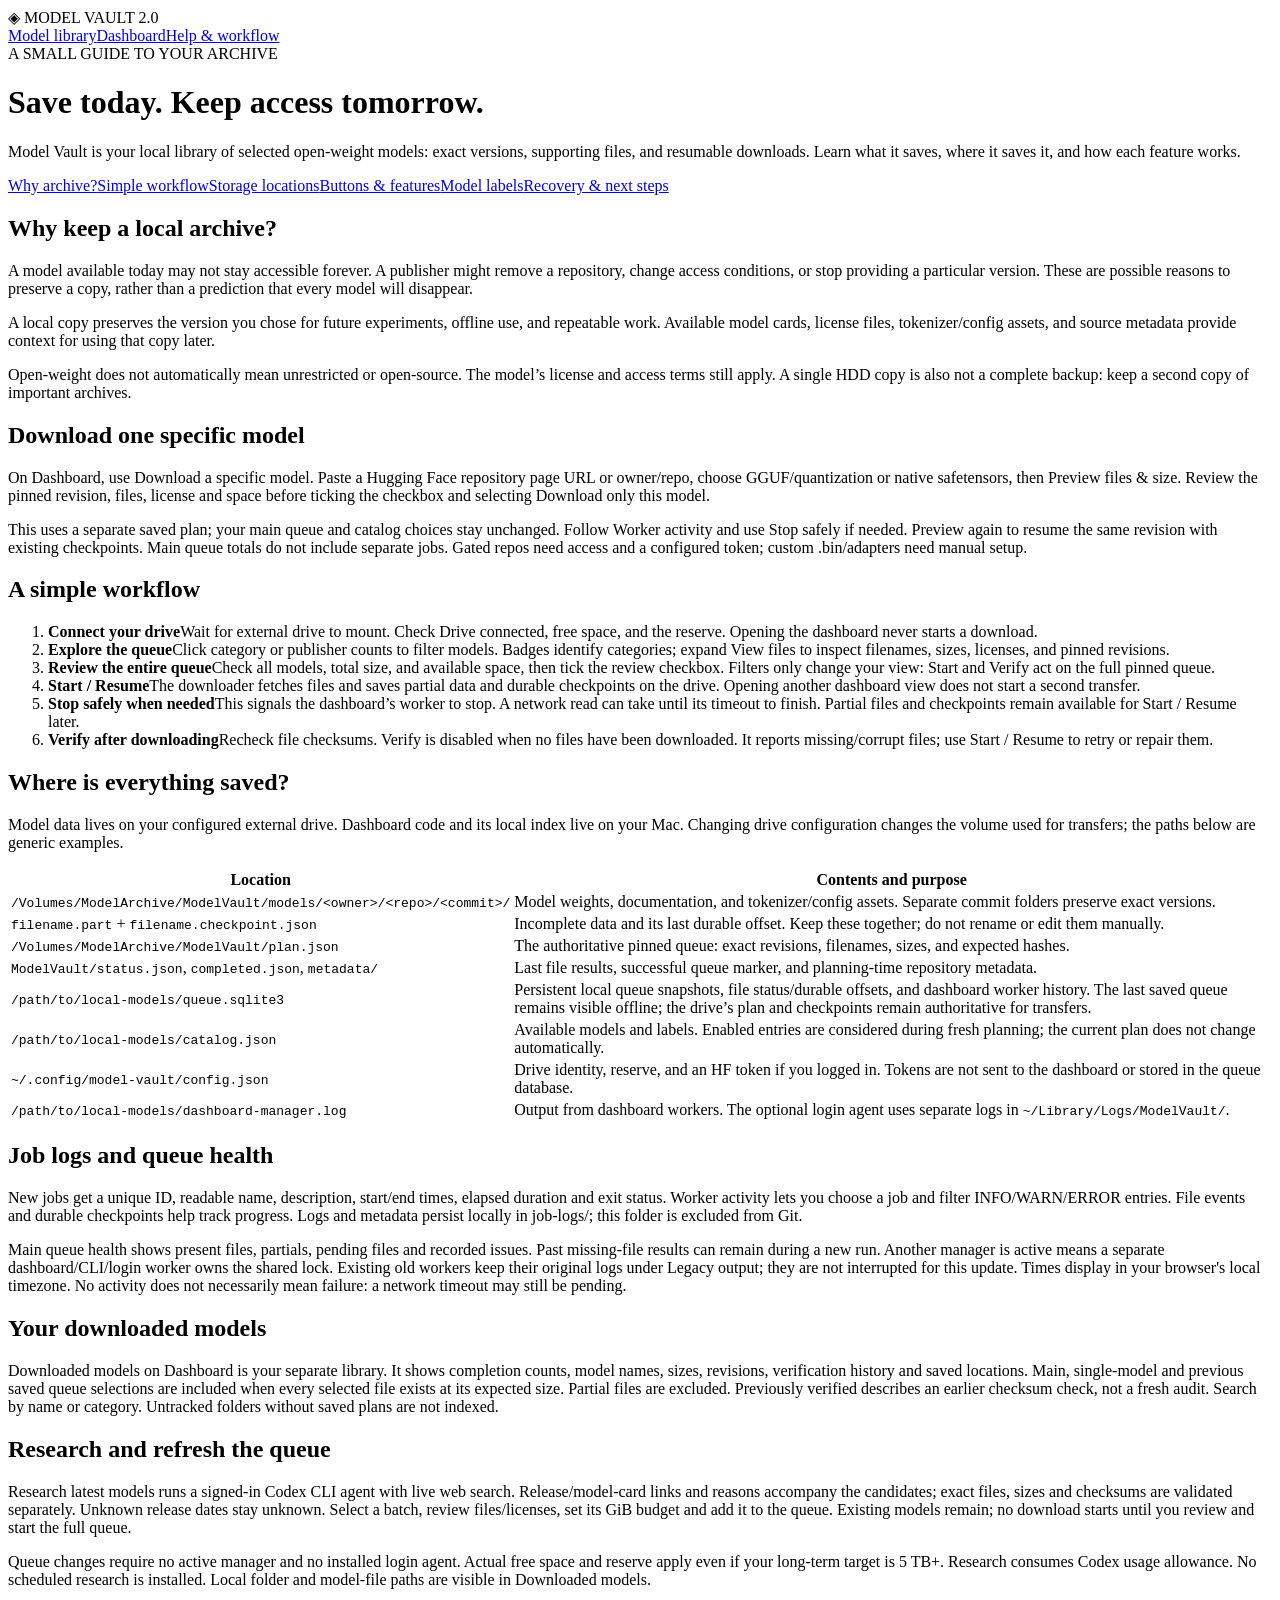
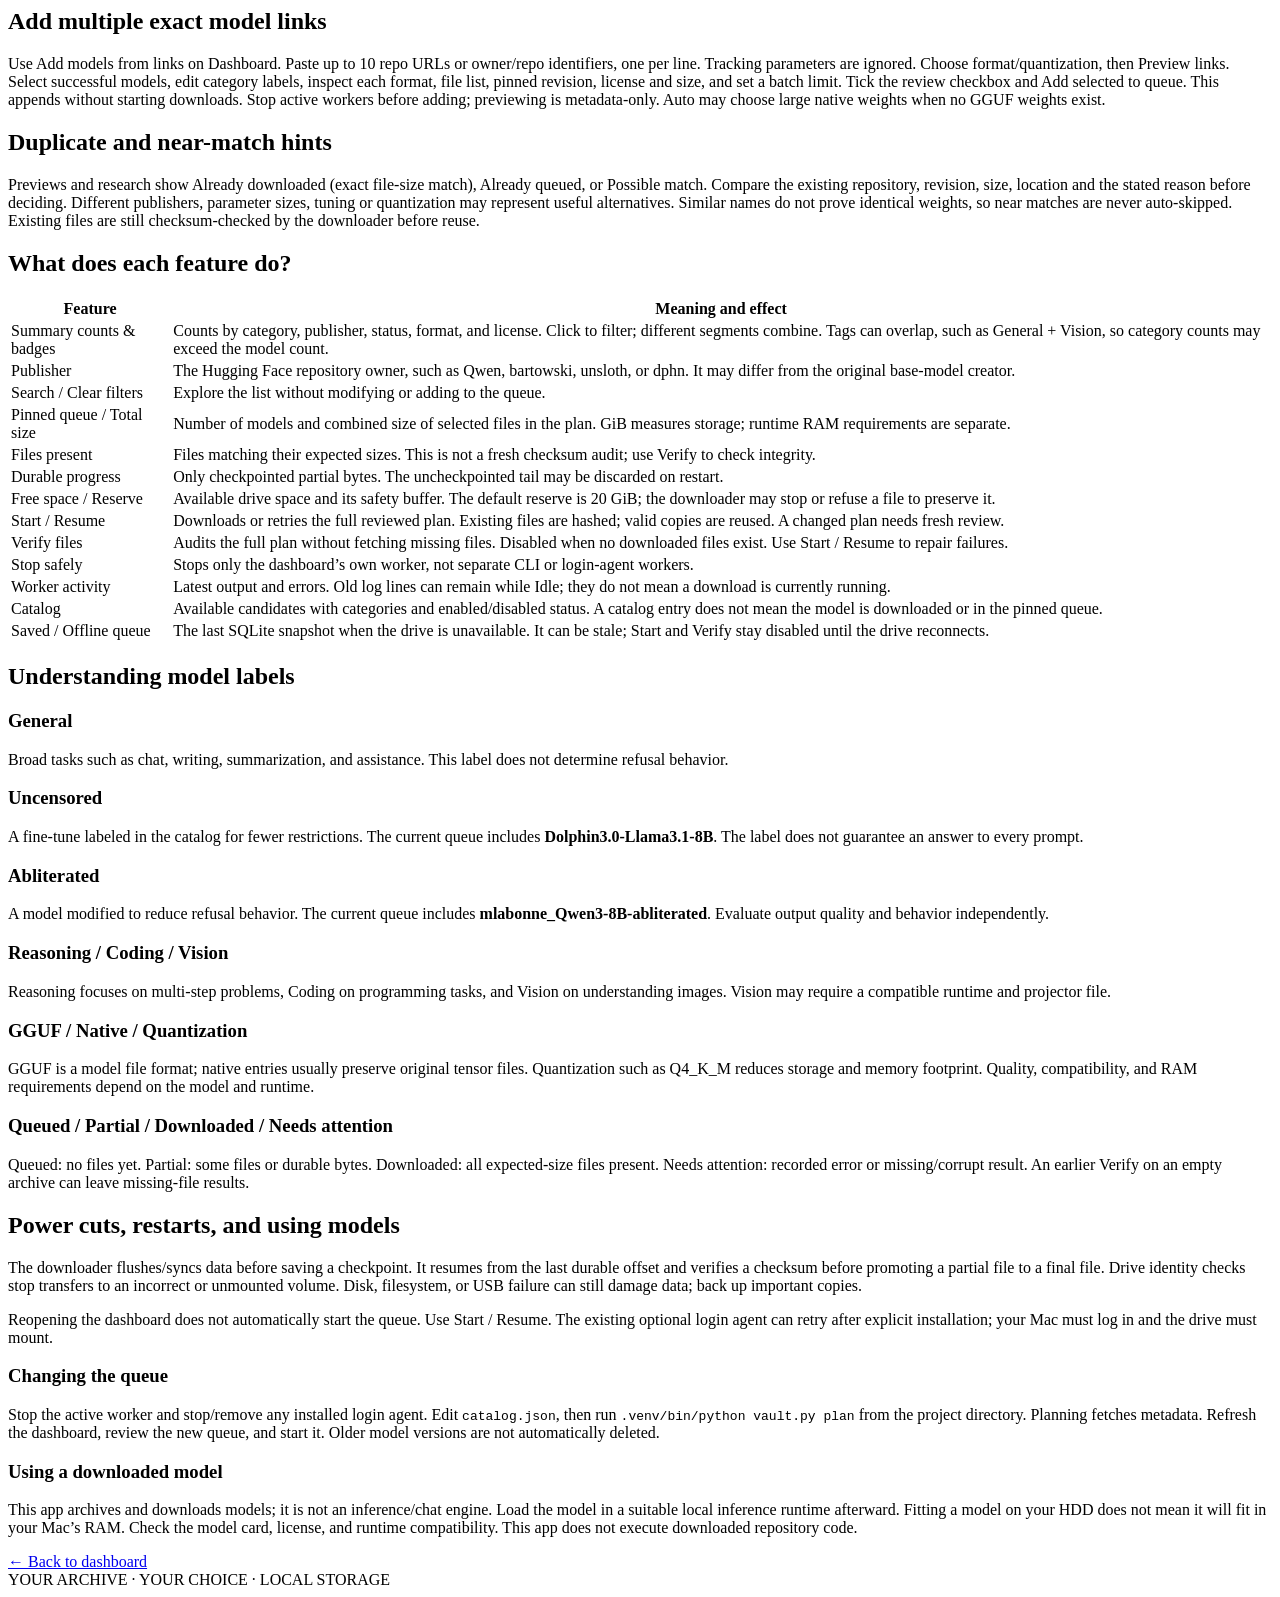
==== commit ae6c598a: "Flag exact duplicates and possible model variants before download" ====
--- a/web/help.html
+++ b/web/help.html
@@ -15,7 +15,7 @@
 <tr><td><code>~/.config/model-vault/config.json</code></td><td>Drive identity, reserve, and an HF token if you logged in. Tokens are not sent to the dashboard or stored in the queue database.</td></tr>
 <tr><td><code>/path/to/local-models/dashboard-manager.log</code></td><td>Output from dashboard workers. The optional login agent uses separate logs in <code>~/Library/Logs/ModelVault/</code>.</td></tr>
 </tbody></table></div></section>
-<section class="panel"><h2>Job logs and queue health</h2><p>New jobs get a unique ID, readable name, description, start/end times, elapsed duration and exit status. Worker activity lets you choose a job and filter INFO/WARN/ERROR entries. File events and durable checkpoints help track progress. Logs and metadata persist locally in job-logs/; this folder is excluded from Git.</p><p>Main queue health shows present files, partials, pending files and recorded issues. Past missing-file results can remain during a new run. Another manager is active means a separate dashboard/CLI/login worker owns the shared lock. Existing old workers keep their original logs under Legacy output; they are not interrupted for this update. Times display in your browser's local timezone. No activity does not necessarily mean failure: a network timeout may still be pending.</p></section><section class="panel"><h2>Your downloaded models</h2><p>Downloaded models on Dashboard is your separate library. It shows completion counts, model names, sizes, revisions, verification history and saved locations. Main, single-model and previous saved queue selections are included when every selected file exists at its expected size. Partial files are excluded. Previously verified describes an earlier checksum check, not a fresh audit. Search by name or category. Untracked folders without saved plans are not indexed.</p></section><section class="panel"><h2>Research and refresh the queue</h2><p>Research latest models runs a signed-in Codex CLI agent with live web search. Release/model-card links and reasons accompany the candidates; exact files, sizes and checksums are validated separately. Unknown release dates stay unknown. Select a batch, review files/licenses, set its GiB budget and add it to the queue. Existing models remain; no download starts until you review and start the full queue.</p><p>Queue changes require no active manager and no installed login agent. Actual free space and reserve apply even if your long-term target is 5 TB+. Research consumes Codex usage allowance. No scheduled research is installed. Local folder and model-file paths are visible in Downloaded models.</p></section><section class="panel"><h2>Add multiple exact model links</h2><p>Use Add models from links on Dashboard. Paste up to 10 repo URLs or owner/repo identifiers, one per line. Tracking parameters are ignored. Choose format/quantization, then Preview links. Select successful models, edit category labels, inspect each format, file list, pinned revision, license and size, and set a batch limit. Tick the review checkbox and Add selected to queue. This appends without starting downloads. Stop active workers before adding; previewing is metadata-only. Auto may choose large native weights when no GGUF weights exist.</p></section><section id="en-features" class="panel"><h2>What does each feature do?</h2><div class="help-table"><table><thead><tr><th>Feature</th><th>Meaning and effect</th></tr></thead><tbody>
+<section class="panel"><h2>Job logs and queue health</h2><p>New jobs get a unique ID, readable name, description, start/end times, elapsed duration and exit status. Worker activity lets you choose a job and filter INFO/WARN/ERROR entries. File events and durable checkpoints help track progress. Logs and metadata persist locally in job-logs/; this folder is excluded from Git.</p><p>Main queue health shows present files, partials, pending files and recorded issues. Past missing-file results can remain during a new run. Another manager is active means a separate dashboard/CLI/login worker owns the shared lock. Existing old workers keep their original logs under Legacy output; they are not interrupted for this update. Times display in your browser's local timezone. No activity does not necessarily mean failure: a network timeout may still be pending.</p></section><section class="panel"><h2>Your downloaded models</h2><p>Downloaded models on Dashboard is your separate library. It shows completion counts, model names, sizes, revisions, verification history and saved locations. Main, single-model and previous saved queue selections are included when every selected file exists at its expected size. Partial files are excluded. Previously verified describes an earlier checksum check, not a fresh audit. Search by name or category. Untracked folders without saved plans are not indexed.</p></section><section class="panel"><h2>Research and refresh the queue</h2><p>Research latest models runs a signed-in Codex CLI agent with live web search. Release/model-card links and reasons accompany the candidates; exact files, sizes and checksums are validated separately. Unknown release dates stay unknown. Select a batch, review files/licenses, set its GiB budget and add it to the queue. Existing models remain; no download starts until you review and start the full queue.</p><p>Queue changes require no active manager and no installed login agent. Actual free space and reserve apply even if your long-term target is 5 TB+. Research consumes Codex usage allowance. No scheduled research is installed. Local folder and model-file paths are visible in Downloaded models.</p></section><section class="panel"><h2>Add multiple exact model links</h2><p>Use Add models from links on Dashboard. Paste up to 10 repo URLs or owner/repo identifiers, one per line. Tracking parameters are ignored. Choose format/quantization, then Preview links. Select successful models, edit category labels, inspect each format, file list, pinned revision, license and size, and set a batch limit. Tick the review checkbox and Add selected to queue. This appends without starting downloads. Stop active workers before adding; previewing is metadata-only. Auto may choose large native weights when no GGUF weights exist.</p></section><section class="panel"><h2>Duplicate and near-match hints</h2><p>Previews and research show Already downloaded (exact file-size match), Already queued, or Possible match. Compare the existing repository, revision, size, location and the stated reason before deciding. Different publishers, parameter sizes, tuning or quantization may represent useful alternatives. Similar names do not prove identical weights, so near matches are never auto-skipped. Existing files are still checksum-checked by the downloader before reuse.</p></section><section id="en-features" class="panel"><h2>What does each feature do?</h2><div class="help-table"><table><thead><tr><th>Feature</th><th>Meaning and effect</th></tr></thead><tbody>
 <tr><td>Summary counts & badges</td><td>Counts by category, publisher, status, format, and license. Click to filter; different segments combine. Tags can overlap, such as General + Vision, so category counts may exceed the model count.</td></tr>
 <tr><td>Publisher</td><td>The Hugging Face repository owner, such as Qwen, bartowski, unsloth, or dphn. It may differ from the original base-model creator.</td></tr>
 <tr><td>Search / Clear filters</td><td>Explore the list without modifying or adding to the queue.</td></tr>
@@ -36,6 +36,6 @@
 <section id="hi-purpose" class="panel help-callout"><h2>Iska purpose kya hai?</h2><p>Aapka main reason sahi hai: jo model aaj available hai, zaroori nahi ki uski hosted copy hamesha accessible rahe. Publisher repository hata sakta hai, access conditions badal sakti hain, ya specific version unavailable ho sakta hai. Yeh possibilities hain—har model band hone ki prediction nahi.</p><p>Apni copy rakhne se aap selected model version ko future experimentation, offline use, aur repeatable work ke liye preserve kar sakte ho. Model card, license, tokenizer/config files aur available source metadata bhi saath aate hain, taaki baad mein pata rahe copy kis version ki hai aur use kaise karna hai.</p><p class="hint">Open-weight ka matlab automatically unrestricted ya open-source nahi. Har model ki license aur access terms apply hoti hain; local copy rakhna un terms ko override nahi karta. Archive useful hai, lekin ek hi HDD par copy hona complete backup nahi—important archives ki second copy bhi rakho.</p></section>
 <section class="panel"><h2>Sirf ek specific model download karo</h2><p>Dashboard par Download a specific model use karo. Hugging Face repo URL ya owner/repo paste karo, format aur quantization choose karo, phir Preview files &amp; size. Exact revision, files, license aur space review karke checkbox tick karo aur Download only this model choose karo.</p><p>Alag saved plan use hoga; main queue aur catalog choices nahi badlenge. Worker activity dekho aur Stop safely use karo. Same revision dobara preview karke checkpoints se resume kar sakte ho. Main queue totals mein yeh separate job nahi dikhega. Gated repo ke liye access/token chahiye; custom .bin/adapters manually configure karo.</p></section><section id="hi-workflow" class="panel"><h2>Simple workflow</h2><ol class="workflow"><li><strong>Drive connect karo</strong>external drive mount hone do. Dashboard par Drive connected, free space aur reserve check karo. Page kholne se download start nahi hota.</li><li><strong>Queue samjho</strong>Category / publisher counts click karke models explore karo. Har model ka badge dekho; View files se filenames, size, license aur pinned revision milti hai.</li><li><strong>Poori queue review karo</strong>Total size, models aur available space check karo. Filters sirf view badalte hain—Start aur Verify poori pinned queue par kaam karte hain. Review checkbox tick karo.</li><li><strong>Start / Resume</strong>Downloader files fetch karta hai. Partial data aur durable checkpoints drive par bante hain. Dashboard khula rehne se alag se koi second download nahi chalta.</li><li><strong>Zarurat par Stop safely</strong>Dashboard worker ko stop signal milta hai. Network timeout tak thoda waqt lag sakta hai. Partial files aur checkpoints retained rehte hain; baad mein Start / Resume karo.</li><li><strong>Download ke baad Verify</strong>Files ke checksums recheck karo. Koi downloaded file nahi hai to Verify disabled hai. Missing/corrupt files report hoti hain; repair/retry ke liye Start / Resume use karo.</li></ol></section>
 <section id="hi-storage" class="panel"><h2>Kahan save ho raha hai?</h2><p>Current setup mein model data external drive par hai, aur dashboard ka code / local index Mac par. Drive configuration change karoge to configured volume use hoga; neeche paths generic examples hain.</p><div class="help-table"><table><thead><tr><th>Location</th><th>Kya aur kyun?</th></tr></thead><tbody><tr><td><code>/Volumes/ModelArchive/ModelVault/models/&lt;owner&gt;/&lt;repo&gt;/&lt;commit&gt;/</code></td><td>Model weights, docs, tokenizer/config assets. Alag commit ki alag directory se exact versions preserve hote hain.</td></tr><tr><td><code>filename.part</code> + <code>filename.checkpoint.json</code></td><td>Incomplete file aur last safely saved offset. Dono saath rakho; manually rename/edit mat karo.</td></tr><tr><td><code>/Volumes/ModelArchive/ModelVault/plan.json</code></td><td>Actual pinned download queue: exact revisions, filenames, sizes aur expected hashes.</td></tr><tr><td><code>ModelVault/status.json</code>, <code>completed.json</code>, <code>metadata/</code></td><td>Last per-file results, successful queue marker aur planning-time repository metadata.</td></tr><tr><td><code>/path/to/local-models/queue.sqlite3</code></td><td>Local persistent queue index: saved snapshots, file status/checkpoint offsets aur dashboard worker history. Drive offline ho to last saved queue dikhti hai; transfers ke liye drive ka plan/checkpoints authoritative rehte hain.</td></tr><tr><td><code>/path/to/local-models/catalog.json</code></td><td>Available models aur labels ki list. Enabled entries fresh planning mein consider hoti hain; current plan apne aap change nahi hota.</td></tr><tr><td><code>~/.config/model-vault/config.json</code></td><td>Drive identity, reserve aur login kiya ho to HF token. Token dashboard ya queue database mein nahi bheja jata.</td></tr><tr><td><code>/path/to/local-models/dashboard-manager.log</code></td><td>Dashboard se run kiye workers ka output. Login agent ke separate logs <code>~/Library/Logs/ModelVault/</code> mein hote hain.</td></tr></tbody></table></div></section>
-<section class="panel"><h2>Job logs aur queue health</h2><p>Naye jobs ko unique ID, naam, description, start/end time, duration aur exit status milta hai. Worker activity mein job choose karke INFO/WARN/ERROR filter karo. File events aur durable checkpoint progress dikhte hain. Logs job-logs/ mein locally save hote hain; Git mein nahi jaate.</p><p>Main queue health mein present, partial, pending files aur recorded issues hain. Purane missing-file results new run mein reh sakte hain. Another manager active ka matlab alag dashboard/CLI/login worker lock hold kar raha hai. Purane active workers interrupt nahi hote; unke logs Legacy output mein hain. Time browser ke local timezone mein dikhta hai.</p></section><section class="panel"><h2>Aapke downloaded models</h2><p>Dashboard par alag Downloaded models library hai: completed counts, naam, size, revision, verification history aur saved location dekho. Main queue, specific-model plans aur purane saved plans ki complete files include hoti hain. Partial files completed nahi hain. Previously verified purana checksum result hai, fresh audit nahi. Naam/category se search karo. Saved plan ke bina unknown folders index nahi hote.</p></section><section class="panel"><h2>Research aur queue refresh</h2><p>Research latest models signed-in Codex CLI se live web search karta hai. Source links, reasons aur validated exact files/sizes milti hain. Unknown dates invent nahi hoti. Chhota batch select karke files/license review karo aur GiB budget ke saath queue mein add karo. Existing models rahenge; download automatically start nahi hoga.</p><p>Queue change ke liye manager inactive aur login agent removed hona chahiye. 5 TB+ long-term target hai; actual space aur reserve apply honge. Codex usage lagega. Local folder aur model-file paths Downloaded models mein directly dikhte hain.</p></section><section class="panel"><h2>Multiple exact links queue mein add karo</h2><p>Dashboard par Add models from links use karo. 10 tak repo links ya owner/repo, har line par ek. Tracking parameters ignore honge. Format/quantization choose karke Preview links karo. Models select karo, category labels edit karo aur exact files, revision, license, size aur batch limit review karo. Checkbox tick karke Add selected to queue. Download start nahi hoga. Queue change se pehle active workers stop karo; preview sirf metadata hai. Auto native weights bade ho sakte hain.</p></section><section id="hi-features" class="panel"><h2>Kis feature se kya hoga?</h2><div class="help-table"><table><thead><tr><th>Feature</th><th>Matlab / effect</th></tr></thead><tbody><tr><td>Summary counts & badges</td><td>Kitne models kis category, publisher, format, license aur download status ke hain. Click to filter; different segments combine hote hain. General + Vision jaise tags overlap kar sakte hain, isliye category totals 8 se zyada ho sakte hain.</td></tr><tr><td>Publisher</td><td>Hugging Face repository owner: jaise Qwen, bartowski, unsloth, dphn. Yeh zaroori nahi ki original base-model creator bhi ho.</td></tr><tr><td>Clear filters / search</td><td>List explore karne ke tools. Queue ko modify ya enqueue nahi karte.</td></tr><tr><td>Pinned queue / total size</td><td>Reviewed plan mein models ki count aur sab selected files ka combined size. GiB storage unit hai; actual model RAM need alag hai.</td></tr><tr><td>Files present</td><td>Expected size ki files disk par hain. Yeh naya checksum audit nahi; Verify integrity check karta hai.</td></tr><tr><td>Durable progress</td><td>Partial file ke sirf checkpointed bytes. Last uncheckpointed tail restart par discard ho sakti hai.</td></tr><tr><td>Free space / reserve</td><td>Drive ki available space aur safety buffer. Default reserve 20 GiB; downloader buffer bachane ke liye stop/refuse kar sakta hai.</td></tr><tr><td>Start / Resume</td><td>Reviewed full plan download / retry karta hai. Existing files hash-check hoti hain; valid copies dobara transfer nahi hoti. Changed plan ko dobara review karna padega.</td></tr><tr><td>Verify files</td><td>Full plan ka integrity audit, bina missing files download kiye. Koi file downloaded nahi to disabled. Failed audit ko repair karne ke liye Start / Resume.</td></tr><tr><td>Stop safely</td><td>Sirf dashboard ke own worker ko stop karta hai. Separate CLI/login-agent workers ko control nahi karta.</td></tr><tr><td>Worker activity</td><td>Latest output aur errors. Idle ke neeche purana log reh sakta hai—purani lines ka matlab abhi download running nahi.</td></tr><tr><td>Catalog</td><td>Available candidates, enabled/disabled status aur categories. Catalog entry hona downloaded ya current queue mein hona nahi hai.</td></tr><tr><td>Saved / offline queue</td><td>SQLite se last snapshot dikhta hai. Stale view hai; drive reconnect hone tak Start/Verify unavailable rehte hain.</td></tr></tbody></table></div></section>
+<section class="panel"><h2>Job logs aur queue health</h2><p>Naye jobs ko unique ID, naam, description, start/end time, duration aur exit status milta hai. Worker activity mein job choose karke INFO/WARN/ERROR filter karo. File events aur durable checkpoint progress dikhte hain. Logs job-logs/ mein locally save hote hain; Git mein nahi jaate.</p><p>Main queue health mein present, partial, pending files aur recorded issues hain. Purane missing-file results new run mein reh sakte hain. Another manager active ka matlab alag dashboard/CLI/login worker lock hold kar raha hai. Purane active workers interrupt nahi hote; unke logs Legacy output mein hain. Time browser ke local timezone mein dikhta hai.</p></section><section class="panel"><h2>Aapke downloaded models</h2><p>Dashboard par alag Downloaded models library hai: completed counts, naam, size, revision, verification history aur saved location dekho. Main queue, specific-model plans aur purane saved plans ki complete files include hoti hain. Partial files completed nahi hain. Previously verified purana checksum result hai, fresh audit nahi. Naam/category se search karo. Saved plan ke bina unknown folders index nahi hote.</p></section><section class="panel"><h2>Research aur queue refresh</h2><p>Research latest models signed-in Codex CLI se live web search karta hai. Source links, reasons aur validated exact files/sizes milti hain. Unknown dates invent nahi hoti. Chhota batch select karke files/license review karo aur GiB budget ke saath queue mein add karo. Existing models rahenge; download automatically start nahi hoga.</p><p>Queue change ke liye manager inactive aur login agent removed hona chahiye. 5 TB+ long-term target hai; actual space aur reserve apply honge. Codex usage lagega. Local folder aur model-file paths Downloaded models mein directly dikhte hain.</p></section><section class="panel"><h2>Multiple exact links queue mein add karo</h2><p>Dashboard par Add models from links use karo. 10 tak repo links ya owner/repo, har line par ek. Tracking parameters ignore honge. Format/quantization choose karke Preview links karo. Models select karo, category labels edit karo aur exact files, revision, license, size aur batch limit review karo. Checkbox tick karke Add selected to queue. Download start nahi hoga. Queue change se pehle active workers stop karo; preview sirf metadata hai. Auto native weights bade ho sakte hain.</p></section><section class="panel"><h2>Duplicate aur near-match hints</h2><p>Previews/research mein Already downloaded, Already queued aur Possible match flags milenge. Existing repo, revision, size, location aur reason compare karke decide karo. Different publisher, size, tuning ya quantization useful alternative ho sakte hain. Similar naam identical weights ka proof nahi; near matches automatically skip nahi hote. Download se pehle existing files hash-check hoti hain.</p></section><section id="hi-features" class="panel"><h2>Kis feature se kya hoga?</h2><div class="help-table"><table><thead><tr><th>Feature</th><th>Matlab / effect</th></tr></thead><tbody><tr><td>Summary counts & badges</td><td>Kitne models kis category, publisher, format, license aur download status ke hain. Click to filter; different segments combine hote hain. General + Vision jaise tags overlap kar sakte hain, isliye category totals 8 se zyada ho sakte hain.</td></tr><tr><td>Publisher</td><td>Hugging Face repository owner: jaise Qwen, bartowski, unsloth, dphn. Yeh zaroori nahi ki original base-model creator bhi ho.</td></tr><tr><td>Clear filters / search</td><td>List explore karne ke tools. Queue ko modify ya enqueue nahi karte.</td></tr><tr><td>Pinned queue / total size</td><td>Reviewed plan mein models ki count aur sab selected files ka combined size. GiB storage unit hai; actual model RAM need alag hai.</td></tr><tr><td>Files present</td><td>Expected size ki files disk par hain. Yeh naya checksum audit nahi; Verify integrity check karta hai.</td></tr><tr><td>Durable progress</td><td>Partial file ke sirf checkpointed bytes. Last uncheckpointed tail restart par discard ho sakti hai.</td></tr><tr><td>Free space / reserve</td><td>Drive ki available space aur safety buffer. Default reserve 20 GiB; downloader buffer bachane ke liye stop/refuse kar sakta hai.</td></tr><tr><td>Start / Resume</td><td>Reviewed full plan download / retry karta hai. Existing files hash-check hoti hain; valid copies dobara transfer nahi hoti. Changed plan ko dobara review karna padega.</td></tr><tr><td>Verify files</td><td>Full plan ka integrity audit, bina missing files download kiye. Koi file downloaded nahi to disabled. Failed audit ko repair karne ke liye Start / Resume.</td></tr><tr><td>Stop safely</td><td>Sirf dashboard ke own worker ko stop karta hai. Separate CLI/login-agent workers ko control nahi karta.</td></tr><tr><td>Worker activity</td><td>Latest output aur errors. Idle ke neeche purana log reh sakta hai—purani lines ka matlab abhi download running nahi.</td></tr><tr><td>Catalog</td><td>Available candidates, enabled/disabled status aur categories. Catalog entry hona downloaded ya current queue mein hona nahi hai.</td></tr><tr><td>Saved / offline queue</td><td>SQLite se last snapshot dikhta hai. Stale view hai; drive reconnect hone tak Start/Verify unavailable rehte hain.</td></tr></tbody></table></div></section>
 <section id="hi-terms" class="panel"><h2>Model labels ka simple matlab</h2><div class="help-grid"><div><h3>General</h3><p>Broad tasks: chat, writing, summarization, general assistance. Is label se refusal behavior decide nahi hota.</p><h3>Uncensored</h3><p>Catalog mein fewer restrictions ke liye labeled fine-tune. Current queue mein <strong>Dolphin3.0-Llama3.1-8B</strong>. Label har prompt par answer ki guarantee nahi.</p><h3>Abliterated</h3><p>Refusal behavior reduce karne ke liye modified model. Current queue mein <strong>mlabonne_Qwen3-8B-abliterated</strong>. Output quality aur behavior independently evaluate karo.</p></div><div><h3>Reasoning / Coding / Vision</h3><p>Reasoning = multi-step problem solving; Coding = programming tasks; Vision = images samajhne ki capability. Vision ke liye compatible runtime aur projector file ki zarurat ho sakti hai.</p><h3>GGUF / native / quantization</h3><p>GGUF ek model file format hai. Native entries usually original tensor files rakhti hain. Q4_K_M jaisi quantization storage aur memory footprint reduce karti hai; exact quality, compatibility aur RAM need model/runtime par depend karti hai.</p><h3>Queued / Partial / Downloaded / Needs attention</h3><p>Queued = abhi files nahi; Partial = kuch present/durable bytes; Downloaded = sab expected-size files present; Needs attention = recorded error ya missing/corrupt result. Empty archive par purana Verify run missing results dikha sakta hai.</p></div></div></section>
 <section id="hi-recovery" class="panel"><h2>Power cut, restart aur baad ka use</h2><p>Downloader pehle data flush/sync karta hai, phir checkpoint save karta hai. Restart par last durable offset se resume hota hai; final file banne se pehle checksum verify hota hai. Drive identity guard galat/unmounted drive par transfer rokta hai. Disk, filesystem ya USB hardware failure ke against absolute guarantee nahi—important copy ka backup rakho.</p><p>Dashboard dobara open karna queue auto-start nahi karta. Manually Start / Resume karo. Existing optional login agent explicit install ke baad recovery retries provide karta hai; Mac login aur drive mount hona zaroori hai.</p><h3>Queue badalni ho?</h3><p>Active worker stop karo; installed login agent ko bhi stop/remove karo. Project ke <code>catalog.json</code> mein choices update karo, phir project directory se <code>.venv/bin/python vault.py plan</code> run karo. Yeh metadata fetch karta hai. Dashboard refresh karke nayi queue review karo, uske baad start karo. Purane model versions automatically delete nahi hote.</p><h3>Model use kaise karunga?</h3><p>Yeh app archive/downloader hai; chat ya inference engine nahi. Download ke baad suitable local inference runtime mein model load karna hoga. HDD par model fit hona aur Mac ki RAM mein run hona alag cheezein hain. Model card/license aur runtime compatibility check karo; downloaded repository code yeh app execute nahi karta.</p><a href="/">← Dashboard par wapas jao</a></section><footer>YOUR ARCHIVE · YOUR CHOICE · LOCAL STORAGE</footer></main></body></html>
